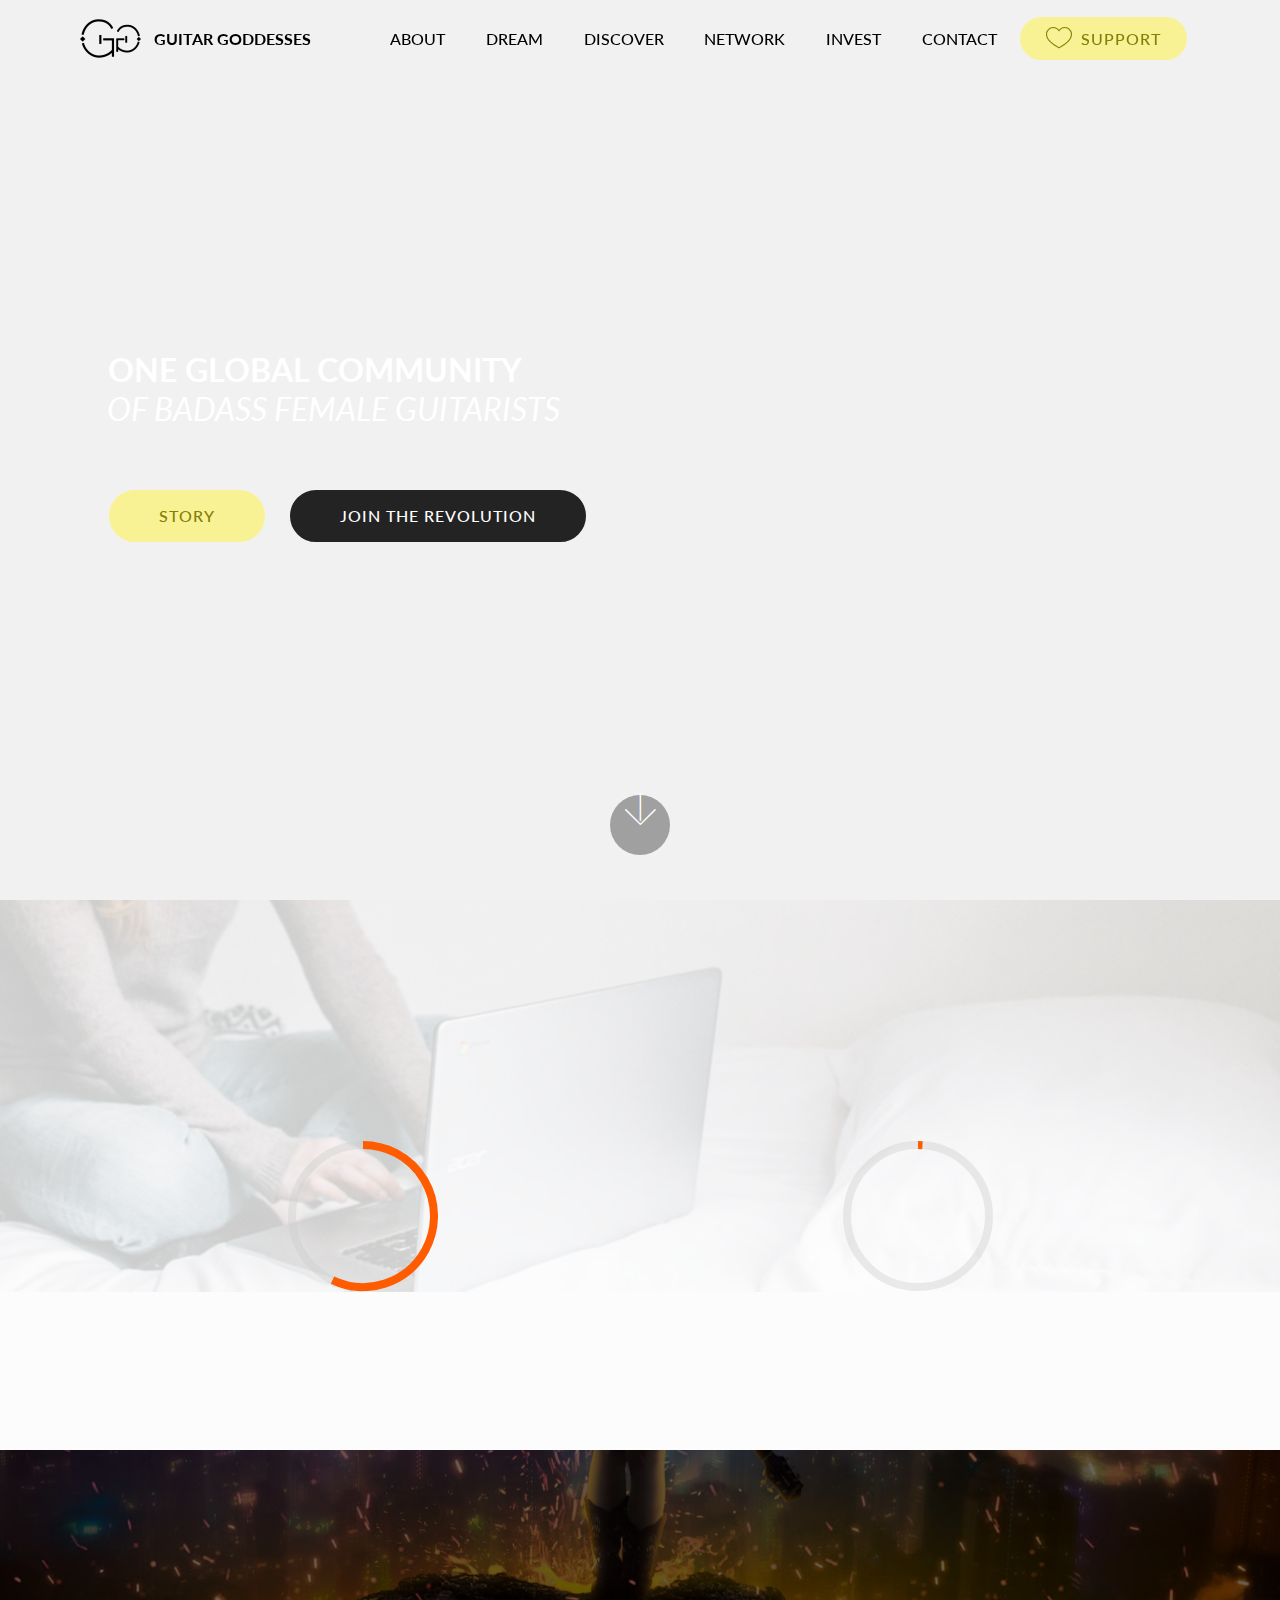
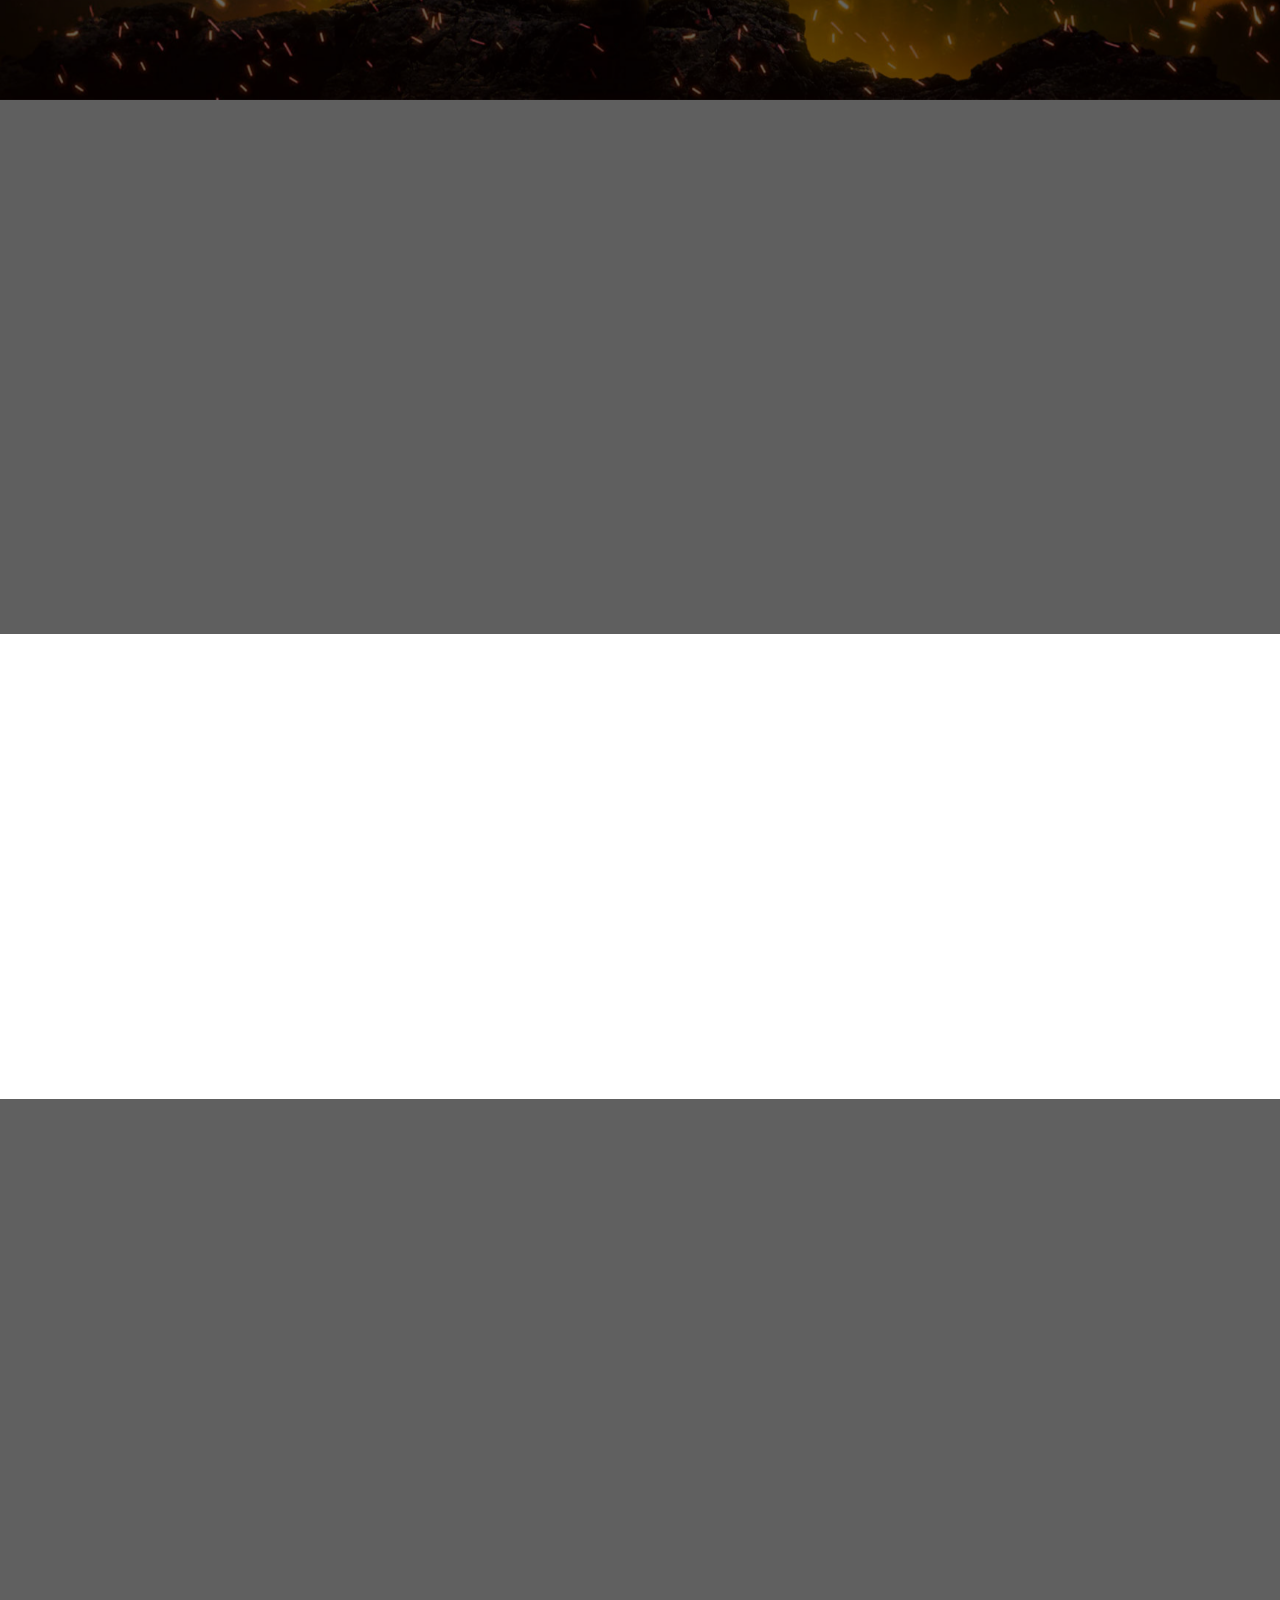
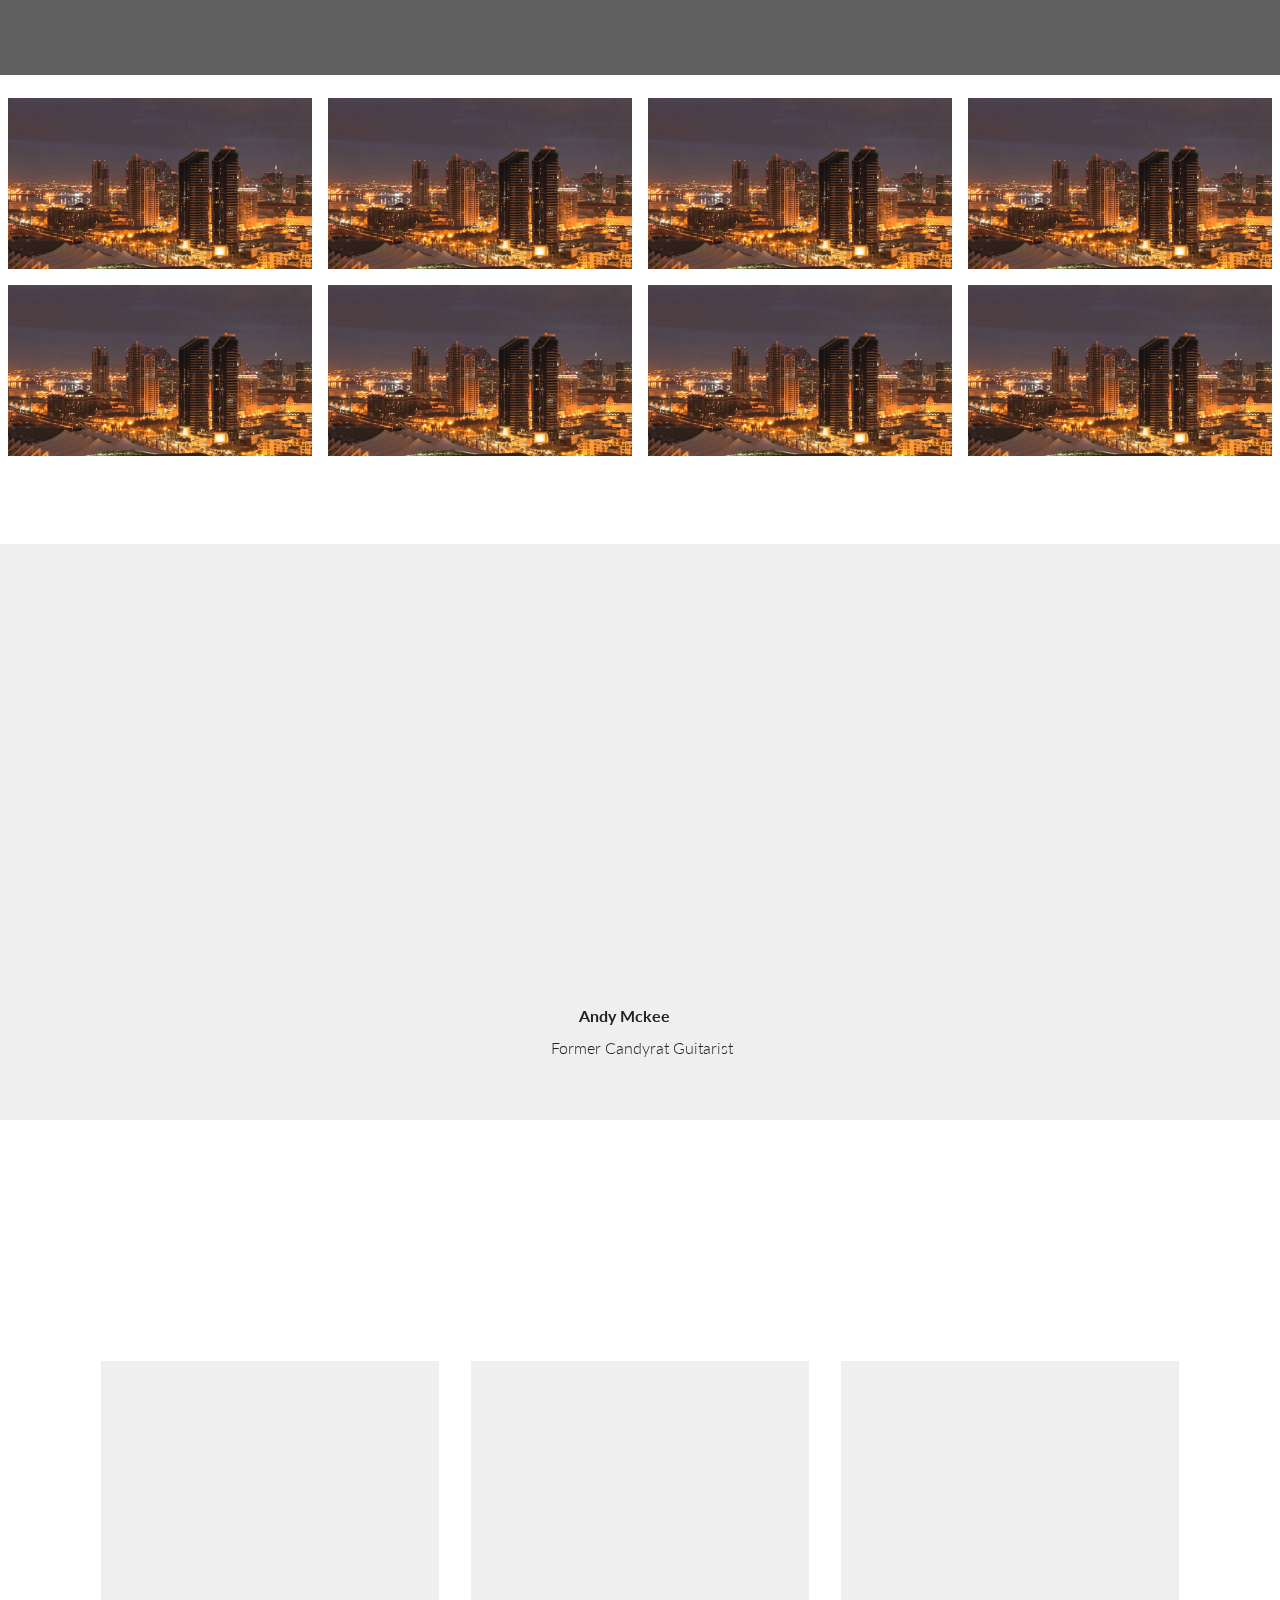
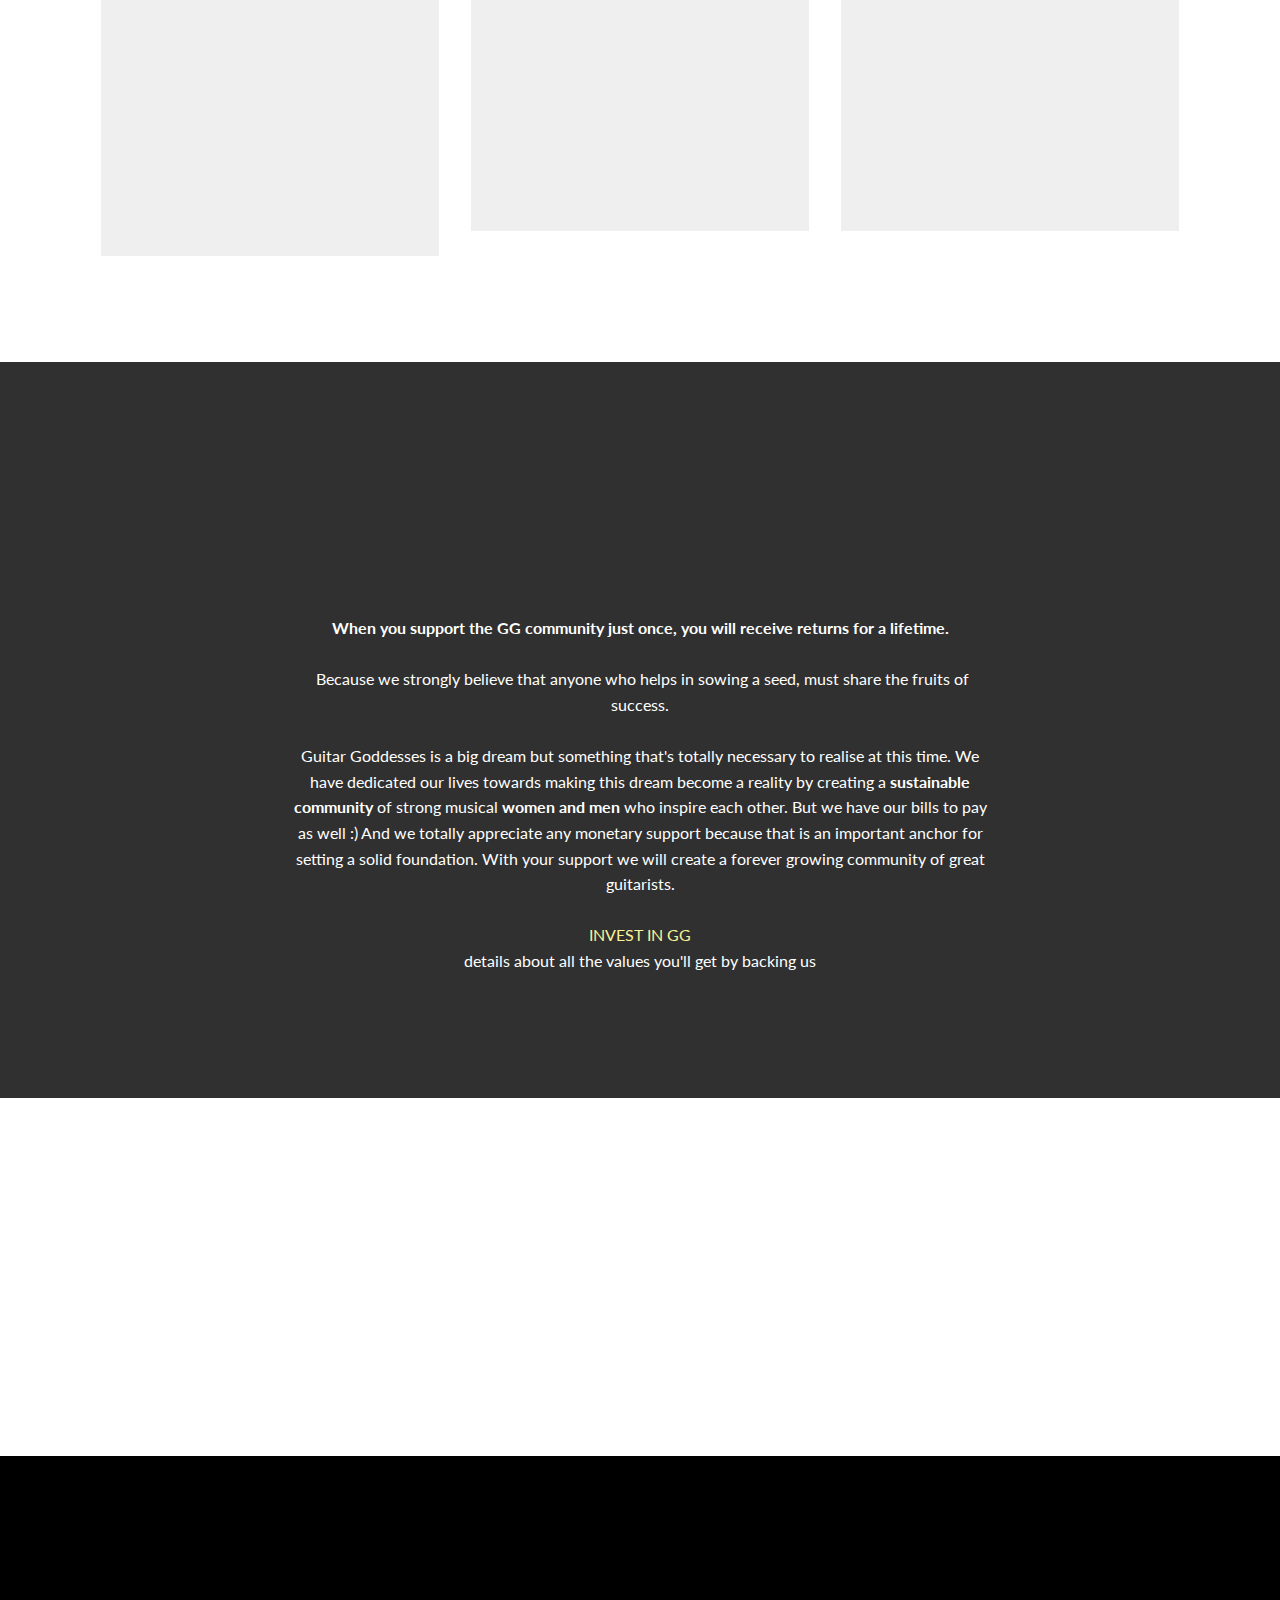
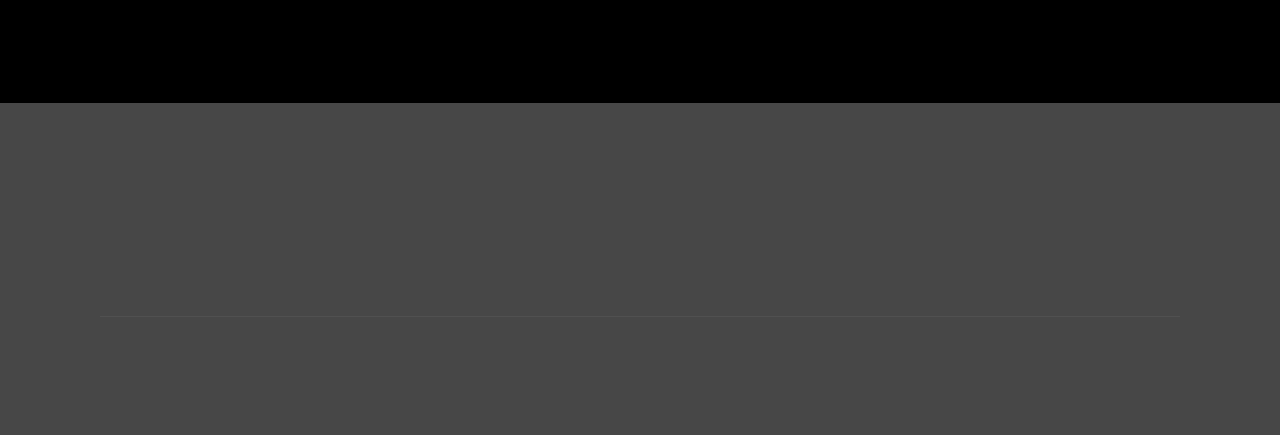
==== index.html @ 6c7b35c2 "create github pages" ====
<!DOCTYPE html>
<html >
<head>
  <!-- Site made with Mobirise Website Builder v4.7.2, https://mobirise.com -->
  <meta charset="UTF-8">
  <meta http-equiv="X-UA-Compatible" content="IE=edge">
  <meta name="generator" content="Mobirise v4.7.2, mobirise.com">
  <meta name="viewport" content="width=device-width, initial-scale=1, minimum-scale=1">
  <link rel="shortcut icon" href="assets/images/gglogo-square-122x122.png" type="image/x-icon">
  <meta name="description" content="One global community of badass female guitarists!">
  <title>Guitar Goddesses Community</title>
  <link rel="stylesheet" href="assets/web/assets/mobirise-icons/mobirise-icons.css">
  <link rel="stylesheet" href="assets/tether/tether.min.css">
  <link rel="stylesheet" href="assets/soundcloud-plugin/style.css">
  <link rel="stylesheet" href="assets/bootstrap/css/bootstrap.min.css">
  <link rel="stylesheet" href="assets/bootstrap/css/bootstrap-grid.min.css">
  <link rel="stylesheet" href="assets/bootstrap/css/bootstrap-reboot.min.css">
  <link rel="stylesheet" href="assets/gdpr-plugin/gdpr-styles.css">
  <link rel="stylesheet" href="assets/dropdown/css/style.css">
  <link rel="stylesheet" href="assets/animatecss/animate.min.css">
  <link rel="stylesheet" href="assets/as-pie-progress/css/progress.min.css">
  <link rel="stylesheet" href="assets/socicon/css/styles.css">
  <link rel="stylesheet" href="assets/theme/css/style.css">
  <link rel="stylesheet" href="assets/gallery/style.css">
  <link rel="stylesheet" href="assets/mobirise/css/mbr-additional.css" type="text/css">
  
  
  
</head>
<body>
  <section class="menu cid-qSBs4Kz80S" once="menu" id="menu2-38">

    

    <nav class="navbar navbar-expand beta-menu navbar-dropdown align-items-center navbar-fixed-top navbar-toggleable-sm bg-color transparent">
        <button class="navbar-toggler navbar-toggler-right" type="button" data-toggle="collapse" data-target="#navbarSupportedContent" aria-controls="navbarSupportedContent" aria-expanded="false" aria-label="Toggle navigation">
            <div class="hamburger">
                <span></span>
                <span></span>
                <span></span>
                <span></span>
            </div>
        </button>
        <div class="menu-logo">
            <div class="navbar-brand">
                <span class="navbar-logo">
                    <a href="index.html">
                        <img src="assets/images/gglogo-square-122x122.png" alt="Mobirise" title="" style="height: 3.8rem;">
                    </a>
                </span>
                <span class="navbar-caption-wrap"><a class="navbar-caption text-black display-4" href="index.html">
                        GUITAR GODDESSES</a></span>
            </div>
        </div>
        <div class="collapse navbar-collapse" id="navbarSupportedContent">
            <ul class="navbar-nav nav-dropdown" data-app-modern-menu="true"><li class="nav-item">
                    <a class="nav-link link text-black display-4" href="about.html">
                        ABOUT &nbsp; &nbsp;&nbsp;</a>
                </li><li class="nav-item"><a class="nav-link link text-black display-4" href="dream.html">
                        DREAM &nbsp; &nbsp;&nbsp;</a></li><li class="nav-item"><a class="nav-link link text-black display-4" href="discover.html">
                        DISCOVER &nbsp; &nbsp;&nbsp;</a></li><li class="nav-item"><a class="nav-link link text-black display-4" href="network.html">
                        NETWORK &nbsp; &nbsp;&nbsp;</a></li><li class="nav-item"><a class="nav-link link text-black display-4" href="invest.html">
                        INVEST &nbsp; &nbsp;&nbsp;</a></li>
                <li class="nav-item">
                    <a class="nav-link link text-black display-4" href="contact.html">
                        CONTACT</a>
                </li></ul>
            <div class="navbar-buttons mbr-section-btn"><a class="btn btn-sm btn-primary display-4" href="https://guitargoddesses.typeform.com/to/x1zfRj" target="_blank"><span class="mbri-hearth mbr-iconfont mbr-iconfont-btn"></span>SUPPORT</a></div>
        </div>
    </nav>
</section>

<section class="engine"><a href="https://mobirise.me/a">Mobirise alternative</a></section><section class="header9 cid-qRF84WkfQK mbr-fullscreen" data-bg-video="https://www.youtube.com/embed/BoIikyT2JJA?rel=0&amp;showinfo=0&amp;autoplay=1&amp;loop=0" id="header9-2">

    

    <div class="mbr-overlay" style="opacity: 0.2; background-color: rgb(255, 255, 255);">
    </div>

    <div class="container">
        <div class="media-container-column mbr-white col-md-8">
            <h1 class="mbr-section-title align-left mbr-bold pb-3 mbr-fonts-style display-1">&nbsp;ONE GLOBAL COMMUNITY<br><em><span style="font-weight: normal;">&nbsp;OF BADASS FEMALE GUITARISTS</span></em></h1>
            
            <p class="mbr-text align-left pb-3 mbr-fonts-style display-5"></p>
            <div class="mbr-section-btn align-left"><a class="btn btn-md btn-primary display-4" href="index.html#progress-bars3-i">STORY</a> <a class="btn btn-md btn-danger display-4" href="index.html#form3-1g">JOIN THE REVOLUTION</a></div>
        </div>
    </div>

    <div class="mbr-arrow hidden-sm-down" aria-hidden="true">
        <a href="#next">
            <i class="mbri-down mbr-iconfont"></i>
        </a>
    </div>
</section>

<section class="progress-bars3 cid-qRGNWtWKRE mbr-parallax-background" id="progress-bars3-i">
 
     

    <div class="mbr-overlay" style="opacity: 0.8; background-color: rgb(255, 255, 255);">
    </div>
    
    <div class="container">
        <h2 class="mbr-section-title pb-3 align-center mbr-fonts-style display-1">SEARCH FOR '<strong>BEST GUITARISTS</strong>' ON GOOGLE</h2>

        <h3 class="mbr-section-subtitle mbr-fonts-style display-2">and here is what you'll find:</h3>
    
        <div class="media-container-row pt-5 mt-2">
            <div class="card p-3 align-center">
                <div class="wrap">
                    <div class="pie_progress progress1" role="progressbar" data-goal="99">
                        <p class="pie_progress__number mbr-fonts-style display-5"></p>
                    </div>
                </div> 
                <div class="mbr-crt-title pt-3">
                    <h4 class="card-title py-2 mbr-fonts-style display-2"><strong>
                        Male Guitarists</strong><br></h4>
                </div>                 
            </div>

            <div class="card p-3 align-center">
                <div class="wrap">
                    <div class="pie_progress progress2" role="progressbar" data-goal="1">
                        <p class="pie_progress__number mbr-fonts-style display-5"></p>
                    </div>
                </div> 
                <div class="mbr-crt-title pt-3">
                    <h4 class="card-title py-2 mbr-fonts-style display-2"><strong>Taylor Swift</strong></h4>
                </div>                 
            </div>

            

            

            

            
        </div>
</div></section>

<section class="features12 cid-qRG8MVCAuy mbr-parallax-background" id="features12-d">
    
    

    <div class="mbr-overlay" style="opacity: 0.6; background-color: rgb(0, 0, 0);">
    </div>

    <div class="container">
        <h2 class="mbr-section-title pb-2 mbr-fonts-style display-1"><strong>NOT JUST THAT,</strong></h2>
        <h3 class="mbr-section-subtitle pb-3 mbr-fonts-style display-2">there are no women in any of the popular lists. <strong>NONE!</strong></h3>

        <div class="media-container-row pt-5">
            <div class="block-content align-right">
                <div class="card pl-3 pr-3 pb-5">
                    <div class="mbr-card-img-title">
                        
                        <div class="mbr-crt-title">
                            <h4 class="card-title py-2 mbr-crt-title mbr-fonts-style display-7"><strong>&nbsp;🚫 ROLLINGSTONE TOP 100 LIST</strong></h4>
                        </div>
                    </div>                

                    <div class="card-box">
                        <p class="mbr-text mbr-section-text mbr-fonts-style display-7">
                            First we tried scrolling through all 100 names, then we tried scrolling through all time best guitarists and then we kept scrolling till eternity but there were no women at all..&nbsp;</p>
                    </div>
                </div>

                <div class="card pl-3 pr-3 pb-5">
                    <div class="mbr-card-img-title">
                        
                        <div class="mbr-crt-title">
                            <h4 class="card-title py-2 mbr-crt-title mbr-fonts-style display-7"><strong>🚫 YOUTUBE</strong></h4>
                        </div>
                    </div>
                    <div class="card-box">
                        <p class="mbr-text mbr-section-text mbr-fonts-style display-7">
                            No women found when we searched top guitarists on youtube but if you skip to page 4873; you'll see some cleavage but not talent.</p>
                    </div>
                </div>
            </div>

            <div class="mbr-figure" style="width: 38%;">
                <img src="assets/images/transparent-355x355.png" alt="Mobirise" title="">
            </div>

            <div class="block-content align-left  ">
                <div class="card pl-3 pr-3 pb-5">
                    <div class="mbr-card-img-title">
                        
                        <div class="mbr-crt-title">
                            <h4 class="card-title py-2 mbr-crt-title mbr-fonts-style display-7"><strong>
                                🚫 GOOGLE</strong></h4>
                        </div>
                    </div>                

                    <div class="card-box">
                        <p class="mbr-text mbr-section-text mbr-fonts-style display-7">
                            Google wasn't that bad actually, after you scroll first 36 guitarists, you'll find "Taylor Swift"! We can't stop but laught here. Okay it's not funny - <strong>It's sad</strong>!<br><br></p>
                    </div>
                </div>

                <div class="card pl-3 pr-3 pb-5">
                    <div class="mbr-card-img-title">
                        
                        <div class="mbr-crt-title">
                            <h4 class="card-title py-2 mbr-crt-title mbr-fonts-style display-7"><strong>
                                🚫 OTHER PLACES</strong></h4>
                        </div>
                    </div>
                    <div class="card-box">
                        <p class="mbr-text mbr-section-text mbr-fonts-style display-7">
                            Even if there are a few rare places where they mention women somewhere in the corner, those women play maximum 3 chords.</p>
                    </div>
                </div>
            </div>
        </div>
    </div>
</section>

<section class="mbr-section content4 cid-qSG4vViScK" id="content4-3m">

    

    <div class="container">
        <div class="media-container-row">
            <div class="title col-12 col-md-8">
                <h2 class="align-center pb-3 mbr-fonts-style display-1">DON'T WORRY!<strong> WE'RE CHANGING THAT</strong></h2>
                <h3 class="mbr-section-subtitle align-center mbr-light mbr-fonts-style display-5"><em>No women in the top guitarists lists doesn't mean that there are no female guitarists, it only means that they are not discovered yet.</em><br><em><br></em> 
<div>
</div><div>We are curating a <strong>global community</strong> of <strong>female guitarists</strong> who are exceptionally talented <strong>and listeners</strong> who are hungry for good music. We're working at the grassroot level by making existing female guitarists <strong>be heard</strong>, motivating young girls to pick up the guitar and helping local female musicians <strong>get more concerts</strong>.</div><br><div><a href="about.html" class="text-info">more about us</a><em> &nbsp;• &nbsp;</em><a href="dream.html" class="text-info">our dream</a></div></h3>
                
            </div>
        </div>
    </div>
</section>

<section class="features13 cid-qRG4lFmiHf mbr-parallax-background" id="features13-7">

    

    <div class="mbr-overlay" style="opacity: 0.7; background-color: rgb(35, 35, 35);">
    </div>
    <div class="container">
        <h2 class="mbr-section-title pb-3 mbr-fonts-style display-1"><div><strong>WHAT WE AIM TO DO</strong></div></h2>

        <div class="media-container-row container">
            <div class="card col-12 col-md-6 p-5 m-3 align-center col-lg-4">
                <div class="card-img">
                    <img src="assets/images/inspire-3-1200x801.jpg" alt="Mobirise" title="">
                </div>
                <h4 class="card-title py-2 mbr-fonts-style display-5">
                    INSPIRE</h4>
                <p class="mbr-text mbr-fonts-style display-7">
                    By bringing together a community and mentorship of high quality female guitarists, we aspire to inspire more and more women to pick up guitars and not feel alone in this industry.</p>
            </div>
            <div class="card col-12 col-md-6 p-5 m-3 align-center col-lg-4">
                <div class="card-img">
                    <img src="assets/images/encourage-1-1200x801.jpg" alt="Mobirise" title="">
                </div>
                <h4 class="card-title py-2 mbr-fonts-style display-5">
                    ENCOURAGE</h4>
                <p class="mbr-text mbr-fonts-style display-7">
                    We will encourage existing women guitarists to switch from cover songs and start composing original music and guide original musicians to push their creative boundaries.</p>
            </div>
            <div class="card col-12 col-md-6 p-5 m-3 align-center col-lg-4">
                <div class="card-img">
                    <img src="assets/images/uplift-1200x801.jpg" alt="Mobirise" title="">
                </div>
                <h4 class="card-title py-2 mbr-fonts-style display-5">
                    UPLIFT</h4>
                <p class="mbr-text mbr-fonts-style display-7">
                    We will uplift the unrecognised female guitar players to open for popular bands in their cities and help hardworking and creative women to launch their music succesfully.</p>
            </div>    
        </div>
</div></section>

<section class="mbr-gallery mbr-slider-carousel cid-qSklxztVMR" id="gallery3-1q">

    

    <div>
        <div><!-- Filter --><!-- Gallery --><div class="mbr-gallery-row"><div class="mbr-gallery-layout-default"><div><div><div class="mbr-gallery-item mbr-gallery-item--p1 video-slide" data-video-url="https://www.youtube.com/watch?v=fwkKc6M60-0" data-tags="Awesome"><div href="#lb-gallery3-1q" data-slide-to="0" data-toggle="modal"><div></div><img alt="" src="assets/images/preview.jpg"><span class="icon-video"></span></div></div><div class="mbr-gallery-item mbr-gallery-item--p1 video-slide" data-video-url="https://www.youtube.com/watch?v=fwkKc6M60-0" data-tags="Awesome"><div href="#lb-gallery3-1q" data-slide-to="1" data-toggle="modal"><div></div><img alt="" src="assets/images/preview.jpg"><span class="icon-video"></span></div></div><div class="mbr-gallery-item mbr-gallery-item--p1 video-slide" data-video-url="https://www.youtube.com/watch?v=fwkKc6M60-0" data-tags="Awesome"><div href="#lb-gallery3-1q" data-slide-to="2" data-toggle="modal"><div></div><img alt="" src="assets/images/preview.jpg"><span class="icon-video"></span></div></div><div class="mbr-gallery-item mbr-gallery-item--p1 video-slide" data-video-url="https://www.youtube.com/watch?v=fwkKc6M60-0" data-tags="Awesome"><div href="#lb-gallery3-1q" data-slide-to="3" data-toggle="modal"><div></div><img alt="" src="assets/images/preview.jpg"><span class="icon-video"></span></div></div><div class="mbr-gallery-item mbr-gallery-item--p1 video-slide" data-video-url="https://www.youtube.com/watch?v=fwkKc6M60-0" data-tags="Awesome"><div href="#lb-gallery3-1q" data-slide-to="4" data-toggle="modal"><div></div><img alt="" src="assets/images/preview.jpg"><span class="icon-video"></span></div></div><div class="mbr-gallery-item mbr-gallery-item--p1 video-slide" data-video-url="https://www.youtube.com/watch?v=fwkKc6M60-0" data-tags="Awesome"><div href="#lb-gallery3-1q" data-slide-to="5" data-toggle="modal"><div></div><img alt="" src="assets/images/preview.jpg"><span class="icon-video"></span></div></div><div class="mbr-gallery-item mbr-gallery-item--p1 video-slide" data-video-url="https://www.youtube.com/watch?v=fwkKc6M60-0" data-tags="Awesome"><div href="#lb-gallery3-1q" data-slide-to="6" data-toggle="modal"><div></div><img alt="" src="assets/images/preview.jpg"><span class="icon-video"></span></div></div><div class="mbr-gallery-item mbr-gallery-item--p1 video-slide" data-video-url="https://www.youtube.com/watch?v=fwkKc6M60-0" data-tags="Awesome"><div href="#lb-gallery3-1q" data-slide-to="7" data-toggle="modal"><div></div><img alt="" src="assets/images/preview.jpg"><span class="icon-video"></span></div></div></div></div><div class="clearfix"></div></div></div><!-- Lightbox --><div data-app-prevent-settings="" class="mbr-slider modal fade carousel slide" tabindex="-1" data-keyboard="true" data-interval="false" id="lb-gallery3-1q"><div class="modal-dialog"><div class="modal-content"><div class="modal-body"><ol class="carousel-indicators"><li data-app-prevent-settings="" data-target="#lb-gallery3-1q" data-slide-to="0"></li><li data-app-prevent-settings="" data-target="#lb-gallery3-1q" data-slide-to="1"></li><li data-app-prevent-settings="" data-target="#lb-gallery3-1q" data-slide-to="2"></li><li data-app-prevent-settings="" data-target="#lb-gallery3-1q" data-slide-to="3"></li><li data-app-prevent-settings="" data-target="#lb-gallery3-1q" data-slide-to="4"></li><li data-app-prevent-settings="" data-target="#lb-gallery3-1q" data-slide-to="5"></li><li data-app-prevent-settings="" data-target="#lb-gallery3-1q" data-slide-to="6"></li><li data-app-prevent-settings="" data-target="#lb-gallery3-1q" class=" active" data-slide-to="7"></li></ol><div class="carousel-inner"><div class="carousel-item video-container"><img src="assets/images/gallery00.jpg" alt="" title=""></div><div class="carousel-item video-container"><img src="assets/images/gallery00.jpg" alt="" title=""></div><div class="carousel-item video-container"><img src="assets/images/gallery00.jpg" alt="" title=""></div><div class="carousel-item video-container"><img src="assets/images/gallery00.jpg" alt="" title=""></div><div class="carousel-item video-container"><img src="assets/images/gallery00.jpg" alt="" title=""></div><div class="carousel-item video-container"><img src="assets/images/gallery00.jpg" alt="" title=""></div><div class="carousel-item video-container"><img src="assets/images/gallery00.jpg" alt="" title=""></div><div class="carousel-item active video-container"><img src="assets/images/gallery00.jpg" alt="" title=""></div></div><a class="carousel-control carousel-control-prev" role="button" data-slide="prev" href="#lb-gallery3-1q"><span class="mbri-left mbr-iconfont" aria-hidden="true"></span><span class="sr-only">Previous</span></a><a class="carousel-control carousel-control-next" role="button" data-slide="next" href="#lb-gallery3-1q"><span class="mbri-right mbr-iconfont" aria-hidden="true"></span><span class="sr-only">Next</span></a><a class="close" href="#" role="button" data-dismiss="modal"><span class="sr-only">Close</span></a></div></div></div></div></div>
    </div>

</section>

<section class="mbr-section content8 cid-qSktpI9ZMK" id="content8-1t">

    

    <div class="container">
        <div class="media-container-row title">
            <div class="col-12 col-md-8">
                <div class="mbr-section-btn align-center"><a class="btn btn-black-outline display-4" href="discover.html" target="_blank">MORE VIDEOS</a></div>
            </div>
        </div>
    </div>
</section>

<section class="carousel slide testimonials-slider cid-qRGPcoBma7" id="testimonials-slider1-j">
    
    

    

    <div class="container text-center">
        <h2 class="pb-5 mbr-fonts-style display-1">WORDS FROM THE WISE</h2>

        <div class="carousel slide" data-ride="carousel" role="listbox">
            <div class="carousel-inner">
                
                
            <div class="carousel-item">
                    <div class="user col-md-8">
                        <div class="user_image">
                            <img src="assets/images/andymckee2-400x599.jpg" alt="" title="">
                        </div>
                        <div class="user_text pb-3">
                            <p class="mbr-fonts-style display-7">"I didn't realise that even names like Jennifer Batten don't exist in the top guitarist lists. Guitar Goddesses Community is doing something that should have been done years back."</p>
                        </div>
                        <div class="user_name mbr-bold pb-2 mbr-fonts-style display-7">
                            Andy Mckee <em>(US)</em></div>
                        <div class="user_desk mbr-light mbr-fonts-style display-7">&nbsp;Former Candyrat Guitarist</div>
                    </div>
                </div><div class="carousel-item">
                    <div class="user col-md-8">
                        <div class="user_image">
                            <img src="assets/images/jongomm-1-510x340.jpg" alt="" title="">
                        </div>
                        <div class="user_text pb-3">
                            <p class="mbr-fonts-style display-7">"Guitar became a man's world long ago. But we need to consciously make room for women in this world because without them, it becomes a parody. We can start by recognising the huge contribution made by guitarists up until now, and by giving every possible opportunity to new guitarists."</p>
                        </div>
                        <div class="user_name mbr-bold pb-2 mbr-fonts-style display-7">Jon Gomm <em>(UK)</em></div>
                        <div class="user_desk mbr-light mbr-fonts-style display-7">Virtuoso Guitarist • Singer Songwriter</div>
                    </div>
                </div><div class="carousel-item">
                    <div class="user col-md-8">
                        <div class="user_image">
                            <img src="assets/images/donross-600x600.jpg" alt="" title="">
                        </div>
                        <div class="user_text pb-3">
                            <p class="mbr-fonts-style display-7">"I am not inclined to give female musicians special points for being women. A great female musician is a great musician. Period.&nbsp;I think men are too often fooled by their eyes, and YouTube feeds that deception. I am always relieved when really great musicianship is displayed by a guitarist, male or female. I appreciate great music whether it is played by a woman or a man. I just want musicianship."</p>
                        </div>
                        <div class="user_name mbr-bold pb-2 mbr-fonts-style display-7">Don Ross <span style="font-weight: normal;"><em>(CA)</em></span></div>
                        <div class="user_desk mbr-light mbr-fonts-style display-7">&nbsp;First Candyrat Guitarist</div>
                    </div>
                </div><div class="carousel-item">
                    <div class="user col-md-8">
                        <div class="user_image">
                            <img src="assets/images/adam-rafferty-400x266.jpg" alt="" title="">
                        </div>
                        <div class="user_text pb-3">
                            <p class="mbr-fonts-style display-7">"When it comes to melody, flow, feel and good taste many of my favorite musicians are women without a doubt. I would encourage and support them until the end, with zero hidden agenda.  All races, religions, and especially genders are what makes life colorful - and everyone has the right and should have the ability to make music."</p>
                        </div>
                        <div class="user_name mbr-bold pb-2 mbr-fonts-style display-7">
                            Adam Rafferty <span style="font-weight: normal;"><em>(US)</em></span></div>
                        <div class="user_desk mbr-light mbr-fonts-style display-7">&nbsp;Guitarist • Composer</div>
                    </div>
                </div><div class="carousel-item">
                    <div class="user col-md-8">
                        <div class="user_image">
                            <img src="assets/images/john-knowles-400x225.jpg" alt="" title="">
                        </div>
                        <div class="user_text pb-3">
                            <p class="mbr-fonts-style display-7">"I am encouraged by seeing more women become substantial artists. I want to live in that world.<br>As a guy, I hope that more women succeed. It's a better world that way."</p>
                        </div>
                        <div class="user_name mbr-bold pb-2 mbr-fonts-style display-7">
                            John Knowles <span style="font-weight: normal;"><em>(US)</em></span></div>
                        <div class="user_desk mbr-light mbr-fonts-style display-7">&nbsp;C.G.P. (Certified Guitar Player)</div>
                    </div>
                </div></div>

            <div class="carousel-controls">
                <a class="carousel-control-prev" role="button" data-slide="prev">
                  <span aria-hidden="true" class="mbri-arrow-prev mbr-iconfont"></span>
                  <span class="sr-only">Previous</span>
                </a>
                
                <a class="carousel-control-next" role="button" data-slide="next">
                  <span aria-hidden="true" class="mbri-arrow-next mbr-iconfont"></span>
                  <span class="sr-only">Next</span>
                </a>
            </div>
        </div>
    </div>
</section>

<section class="testimonials1 cid-qRFZ5dl9O7" id="testimonials1-6">

    

    
    <div class="container">
        <div class="media-container-row">
            <div class="title col-12 align-center">
                <h2 class="pb-3 mbr-fonts-style display-1">
                    MEET THE FOUNDERS</h2>
                <h3 class="mbr-section-subtitle mbr-light pb-3 mbr-fonts-style display-2">We are musicians at heart, changemakers by choice and most importantly humans by nature!</h3>
            </div>
        </div>
    </div>

    <div class="container pt-3 mt-2">
        <div class="media-container-row">
            <div class="mbr-testimonial p-3 align-center col-12 col-md-6 col-lg-4">
                <div class="panel-item p-3">
                    <div class="card-block">
                        <div class="testimonial-photo">
                            <a href="about.html"><img src="assets/images/kl-profile2-240x240.jpg" alt="" title=""></a>
                        </div>
                        <p class="mbr-text mbr-fonts-style display-7">Karlijn's music is not just happy or sad - she composes all the intricate shades of emotions that people feel really intensly but cannot communicate in words.<br></p>
                    </div>
                    <div class="card-footer">
                        <div class="mbr-author-name mbr-bold mbr-fonts-style display-7">
                             Karlijn Langendijk <em>(NL)</em></div>
                        <small class="mbr-author-desc mbr-italic mbr-light mbr-fonts-style display-7">Guitarist • Composer • Filmmaker</small>
                    </div>
                </div>
            </div>

            <div class="mbr-testimonial p-3 align-center col-12 col-md-6 col-lg-4">
                <div class="panel-item p-3">
                    <div class="card-block">
                        <div class="testimonial-photo">
                            <img src="assets/images/vivek-advani-2-240x240.jpg" alt="" title="">
                        </div>
                        <p class="mbr-text mbr-fonts-style display-7">
                           This serial entrepreneur practices everything from music to dancing to design to filming to magic tricks - but he prefers to call himself just a storyteller!&nbsp;</p>
                    </div>
                    <div class="card-footer">
                        <div class="mbr-author-name mbr-bold mbr-fonts-style display-7">
                             Vivek Advani <em>(IN)</em></div>
                        <small class="mbr-author-desc mbr-italic mbr-light mbr-fonts-style display-7">Entrepreneur • Musician • Designer</small>
                    </div>
                </div>
            </div>

            <div class="mbr-testimonial p-3 align-center col-12 col-md-6 col-lg-4">
                <div class="panel-item p-3">
                    <div class="card-block">
                        <div class="testimonial-photo">
                            <img src="assets/images/judith-beckedorf-240x240.jpg" alt="" title="Judith Beckedorf">
                        </div>
                        <p class="mbr-text mbr-fonts-style display-7">
                           Judith is a multi-instrumentalist who plays the guitar, mandolin, banjo &amp; sings in various genres. She has toured in across Europe as well as the US.</p>
                    </div>
                    <div class="card-footer">
                        <div class="mbr-author-name mbr-bold mbr-fonts-style display-7">
                             Judith Beckedorf <em>(DE)</em></div>
                        <small class="mbr-author-desc mbr-italic mbr-light mbr-fonts-style display-7">Guitarist • Singer • Songwriter</small>
                    </div>
                </div>
            </div>

            

            

            
        </div>
    </div>   
</section>

<section class="tabs1 cid-qRFdcIPgH3 mbr-parallax-background" id="tabs1-4">

    

    <div class="mbr-overlay" style="opacity: 0.8; background-color: rgb(0, 0, 0);">
    </div>
    <div class="container">
        <h2 class="mbr-white align-center pb-5 mbr-fonts-style mbr-bold display-1">
            HOW YOU CAN SUPPORT OUR INITIATIVE</h2>
        <div class="media-container-row">
            <div class="col-12 col-md-8">
                <ul class="nav nav-tabs" role="tablist">
                    <li class="nav-item"><a class="nav-link mbr-fonts-style active show display-7" role="tab" data-toggle="tab" href="#tabs1-4_tab0" aria-selected="true">SPONSOR</a></li>
                    <li class="nav-item"><a class="nav-link mbr-fonts-style show active display-7" role="tab" data-toggle="tab" href="#tabs1-4_tab1" aria-selected="true">
                            COLLABORATE</a></li>
                    <li class="nav-item"><a class="nav-link mbr-fonts-style show active display-7" role="tab" data-toggle="tab" href="#tabs1-4_tab2" aria-selected="true">SUPPORT</a></li>
                    
                    
                    
                </ul>
                <div class="tab-content">
                    <div id="tab1" class="tab-pane in active" role="tabpanel">
                        <div class="row">
                            <div class="col-md-12">
                                <p class="mbr-text py-5 mbr-fonts-style display-7"><strong>When you support the GG community just once, you will receive returns for a lifetime.</strong><br><br>&nbsp;Because we strongly believe that anyone who helps in sowing a seed, must share the fruits of success.<strong><br></strong><br>Guitar Goddesses is a big dream but something that's totally necessary to realise at this time. We have dedicated our lives towards making this dream become a reality by creating a <strong>sustainable community</strong> of strong musical <strong>women and men</strong> who inspire each other. But we have our bills to pay as well :) And we totally appreciate any monetary support because that is an important anchor for setting a solid foundation. With your support we will create a forever growing community of great guitarists.<br><br><a href="roi.html#pricing-tables2-2d">INVEST IN GG</a><br><em><a href="roi.html" target="_blank" class="text-white">details about all the values you'll get by backing us</a></em></p>
                            </div>
                        </div>
                    </div>
                    <div id="tab2" class="tab-pane" role="tabpanel">
                        <div class="row">
                            <div class="col-md-12">
                                <p class="mbr-text py-5 mbr-fonts-style display-7"><strong>Have a brand that can benefit from the GG community? You're at the right place!</strong><br><br>We would love to collaborate with you on projects that can benefit your company as well as help Guitar Goddesses reach closer to our&nbsp;<a href="about.html#timeline1-t">dream</a>.&nbsp;</p>
                            </div>
                        </div>
                    </div>
                    <div id="tab3" class="tab-pane" role="tabpanel">
                        <div class="row">
                            <div class="col-md-12">
                                <p class="mbr-text py-5 mbr-fonts-style display-7">Support doesn't always mean a monetary support.<br><strong>You can get involved in multiple ways with Guitar Goddesses.<br></strong><br>You have some time? Help us spread the word <a href="index.html#social-buttons3-e">here</a>.
<br>You have money? Check out how you can support us <a href="roi.html">here</a>.
<br>You are an influencer? Please join our people's network <a href="people.html#form1-16">here</a>.
<br>You want to feel good? Help us reach our <a href="about.html#timeline1-t">dream </a>and be a part of a global level success.<br></p>
                            </div>
                        </div>
                    </div>
                    
                    
                    
                </div>
            </div>
        </div>
    </div>
</section>

<section class="mbr-section form3 cid-qSk8MqkAmU" id="form3-1g">

    

    

    <div class="container">
        <div class="row justify-content-center">
            <div class="title col-12 col-lg-8">
                <h2 class="align-center pb-2 mbr-fonts-style display-1"><strong>
                    JOIN THE REVOLUTION</strong></h2>
                <h3 class="mbr-section-subtitle align-center pb-5 mbr-light mbr-fonts-style display-2">
                    The biggest (and the easiest) support you can provide is to become a part of our community ♀♂</h3>
            </div>
        </div>

        <div class="row py-2 justify-content-center">
            <div class="col-12 col-lg-6  col-md-8 " data-form-type="formoid">
                <div data-form-alert="" hidden="">
                        Thanks for filling out the form!
                </div>
                <form class="mbr-form" action="https://mobirise.com/" method="post" data-form-title="Mobirise Form"><input type="hidden" name="email" data-form-email="true" value="ED/ZEoTzHdJm4pPqg4tx4fm7BQxZir/QprINkrmPqALjAtUdABNbJQD4my4oytbMbDYJzKHx1wgcrQv4Dp2vG+PRiSMacHj90+YPskdjIskHkiAMZ4nzd5yv2yj6l1SP" data-form-field="Email">
                    <div class="mbr-subscribe input-group">
                        <input class="form-control" type="email" name="email" placeholder="Email" data-form-field="Email" required="" id="email-form3-1g">
                        <span class="input-group-btn"><button href="" type="submit" class="btn btn-primary display-4">JOIN</button></span>
                    </div>
                <span class="gdpr-block "><label><input type="checkbox" name="gdpr" id="gdpr-form3-1g" required="">By continiung you agree to our <a href="terms.html">Terms of Service</a> and <a href="policy.html">Privacy Policy</a>.</label></span></form>
            </div>
        </div>
    </div>
</section>

<section class="cid-qRGbC3Q0La" id="social-buttons3-e">
    
    

    

    <div class="container">
        <div class="media-container-row">
            <div class="col-md-8 align-center">
                <h2 class="pb-3 mbr-section-title mbr-fonts-style display-1"><strong>THANK YOU FOR YOUR TIME</strong><br><strong>PLEASE SHARE THIS PAGE!
                </strong></h2>
                <div>
                    <div class="mbr-social-likes">
                        <span class="btn btn-social socicon-bg-facebook facebook mx-2" title="Share link on Facebook">
                            <i class="socicon socicon-facebook"></i>
                        </span>
                        <span class="btn btn-social twitter socicon-bg-twitter mx-2" title="Share link on Twitter">
                            <i class="socicon socicon-twitter"></i>
                        </span>
                        <span class="btn btn-social plusone socicon-bg-googleplus mx-2" title="Share link on Google+">
                            <i class="socicon socicon-googleplus"></i>
                        </span>
                        
                        
                        <span class="btn btn-social pinterest socicon-bg-pinterest mx-2" title="Share link on Pinterest">
                            <i class="socicon socicon-pinterest"></i>
                        </span>
                        
                    </div>
                </div>
            </div>
        </div>
    </div>
</section>

<section class="cid-qSlvrywq7b" id="footer1-1w">

    

    <div class="mbr-overlay" style="background-color: rgb(0, 0, 0); opacity: 0.7;"></div>

    <div class="container">
        <div class="media-container-row content text-white">
            <div class="col-12 col-md-3">
                <div class="media-wrap">
                    <a href="https://mobirise.com/">
                        <img src="assets/images/gglogo-yelloe-square-192x192.png" alt="Mobirise" title="">
                    </a>
                </div>
            </div>
            <div class="col-12 col-md-3 mbr-fonts-style display-7">
                <h5 class="pb-3">
                    Address
                </h5>
                <p class="mbr-text">
                    1234 Street Name
                    <br>City, AA 99999
                </p>
            </div>
            <div class="col-12 col-md-3 mbr-fonts-style display-7">
                <h5 class="pb-3">
                    Contacts
                </h5>
                <p class="mbr-text">
                    Email: support@mobirise.com
                    <br>Phone: +1 (0) 000 0000 001
                    <br>Fax: +1 (0) 000 0000 002
                </p>
            </div>
            <div class="col-12 col-md-3 mbr-fonts-style display-7">
                <h5 class="pb-3">
                    Links
                </h5>
                <p class="mbr-text">
                    <a class="text-primary" href="https://mobirise.com/">Website builder</a>
                    <br><a class="text-primary" href="https://mobirise.com/mobirise-free-win.zip">Download for Windows</a>
                    <br><a class="text-primary" href="https://mobirise.com/mobirise-free-mac.zip">Download for Mac</a>
                </p>
            </div>
        </div>
        <div class="footer-lower">
            <div class="media-container-row">
                <div class="col-sm-12">
                    <hr>
                </div>
            </div>
            <div class="media-container-row mbr-white">
                <div class="col-sm-6 copyright">
                    <p class="mbr-text mbr-fonts-style display-7">
                        © Copyright 2018 Guitar Goddesses - Website by Thoughtplate</p>
                </div>
                <div class="col-md-6">
                    <div class="social-list align-right">
                        <div class="soc-item">
                            <a href="https://twitter.com/mobirise" target="_blank">
                                <span class="socicon-twitter socicon mbr-iconfont mbr-iconfont-social"></span>
                            </a>
                        </div>
                        <div class="soc-item">
                            <a href="https://www.facebook.com/pages/Mobirise/1616226671953247" target="_blank">
                                <span class="socicon-facebook socicon mbr-iconfont mbr-iconfont-social"></span>
                            </a>
                        </div>
                        <div class="soc-item">
                            <a href="https://www.youtube.com/c/mobirise" target="_blank">
                                <span class="socicon-youtube socicon mbr-iconfont mbr-iconfont-social"></span>
                            </a>
                        </div>
                        <div class="soc-item">
                            <a href="https://instagram.com/mobirise" target="_blank">
                                <span class="socicon-instagram socicon mbr-iconfont mbr-iconfont-social"></span>
                            </a>
                        </div>
                        <div class="soc-item">
                            <a href="https://plus.google.com/u/0/+Mobirise" target="_blank">
                                <span class="socicon-googleplus socicon mbr-iconfont mbr-iconfont-social"></span>
                            </a>
                        </div>
                        <div class="soc-item">
                            <a href="https://www.behance.net/Mobirise" target="_blank">
                                <span class="socicon-behance socicon mbr-iconfont mbr-iconfont-social"></span>
                            </a>
                        </div>
                    </div>
                </div>
            </div>
        </div>
    </div>
</section>


  <script src="assets/web/assets/jquery/jquery.min.js"></script>
  <script src="assets/popper/popper.min.js"></script>
  <script src="assets/tether/tether.min.js"></script>
  <script src="assets/bootstrap/js/bootstrap.min.js"></script>
  <script src="assets/vimeoplayer/jquery.mb.vimeo_player.js"></script>
  <script src="assets/dropdown/js/script.min.js"></script>
  <script src="assets/touchswipe/jquery.touch-swipe.min.js"></script>
  <script src="assets/viewportchecker/jquery.viewportchecker.js"></script>
  <script src="assets/ytplayer/jquery.mb.ytplayer.min.js"></script>
  <script src="assets/smoothscroll/smooth-scroll.js"></script>
  <script src="assets/as-pie-progress/jquery-as-pie-progress.min.js"></script>
  <script src="assets/parallax/jarallax.min.js"></script>
  <script src="assets/masonry/masonry.pkgd.min.js"></script>
  <script src="assets/imagesloaded/imagesloaded.pkgd.min.js"></script>
  <script src="assets/bootstrapcarouselswipe/bootstrap-carousel-swipe.js"></script>
  <script src="assets/sociallikes/social-likes.js"></script>
  <script src="assets/mbr-testimonials-slider/mbr-testimonials-slider.js"></script>
  <script src="assets/mbr-tabs/mbr-tabs.js"></script>
  <script src="assets/theme/js/script.js"></script>
  <script src="assets/slidervideo/script.js"></script>
  <script src="assets/gallery/player.min.js"></script>
  <script src="assets/gallery/script.js"></script>
  <script src="assets/formoid/formoid.min.js"></script>
  
  
  <input name="animation" type="hidden">
  </body>
</html>
---- assets/web/assets/mobirise-icons/mobirise-icons.css ----
@font-face {
  font-family: 'MobiriseIcons';
  src:  url('mobirise-icons.eot?spat4u');
  src:  url('mobirise-icons.eot?spat4u#iefix') format('embedded-opentype'),
    url('mobirise-icons.ttf?spat4u') format('truetype'),
    url('mobirise-icons.woff?spat4u') format('woff'),
    url('mobirise-icons.svg?spat4u#MobiriseIcons') format('svg');
  font-weight: normal;
  font-style: normal;
}

[class^="mbri-"], [class*=" mbri-"] {
  /* use !important to prevent issues with browser extensions that change fonts */
  font-family: MobiriseIcons !important;
  speak: none;
  font-style: normal;
  font-weight: normal;
  font-variant: normal;
  text-transform: none;
  line-height: 1;

  /* Better Font Rendering =========== */
  -webkit-font-smoothing: antialiased;
  -moz-osx-font-smoothing: grayscale;
}

.mbri-add-submenu:before {
  content: "\e900";
}
.mbri-alert:before {
  content: "\e901";
}
.mbri-align-center:before {
  content: "\e902";
}
.mbri-align-justify:before {
  content: "\e903";
}
.mbri-align-left:before {
  content: "\e904";
}
.mbri-align-right:before {
  content: "\e905";
}
.mbri-android:before {
  content: "\e906";
}
.mbri-apple:before {
  content: "\e907";
}
.mbri-arrow-down:before {
  content: "\e908";
}
.mbri-arrow-next:before {
  content: "\e909";
}
.mbri-arrow-prev:before {
  content: "\e90a";
}
.mbri-arrow-up:before {
  content: "\e90b";
}
.mbri-bold:before {
  content: "\e90c";
}
.mbri-bookmark:before {
  content: "\e90d";
}
.mbri-bootstrap:before {
  content: "\e90e";
}
.mbri-briefcase:before {
  content: "\e90f";
}
.mbri-browse:before {
  content: "\e910";
}
.mbri-bulleted-list:before {
  content: "\e911";
}
.mbri-calendar:before {
  content: "\e912";
}
.mbri-camera:before {
  content: "\e913";
}
.mbri-cart-add:before {
  content: "\e914";
}
.mbri-cart-full:before {
  content: "\e915";
}
.mbri-cash:before {
  content: "\e916";
}
.mbri-change-style:before {
  content: "\e917";
}
.mbri-chat:before {
  content: "\e918";
}
.mbri-clock:before {
  content: "\e919";
}
.mbri-close:before {
  content: "\e91a";
}
.mbri-cloud:before {
  content: "\e91b";
}
.mbri-code:before {
  content: "\e91c";
}
.mbri-contact-form:before {
  content: "\e91d";
}
.mbri-credit-card:before {
  content: "\e91e";
}
.mbri-cursor-click:before {
  content: "\e91f";
}
.mbri-cust-feedback:before {
  content: "\e920";
}
.mbri-database:before {
  content: "\e921";
}
.mbri-delivery:before {
  content: "\e922";
}
.mbri-desktop:before {
  content: "\e923";
}
.mbri-devices:before {
  content: "\e924";
}
.mbri-down:before {
  content: "\e925";
}
.mbri-download:before {
  content: "\e989";
}
.mbri-drag-n-drop:before {
  content: "\e927";
}
.mbri-drag-n-drop2:before {
  content: "\e928";
}
.mbri-edit:before {
  content: "\e929";
}
.mbri-edit2:before {
  content: "\e92a";
}
.mbri-error:before {
  content: "\e92b";
}
.mbri-extension:before {
  content: "\e92c";
}
.mbri-features:before {
  content: "\e92d";
}
.mbri-file:before {
  content: "\e92e";
}
.mbri-flag:before {
  content: "\e92f";
}
.mbri-folder:before {
  content: "\e930";
}
.mbri-gift:before {
  content: "\e931";
}
.mbri-github:before {
  content: "\e932";
}
.mbri-globe:before {
  content: "\e933";
}
.mbri-globe-2:before {
  content: "\e934";
}
.mbri-growing-chart:before {
  content: "\e935";
}
.mbri-hearth:before {
  content: "\e936";
}
.mbri-help:before {
  content: "\e937";
}
.mbri-home:before {
  content: "\e938";
}
.mbri-hot-cup:before {
  content: "\e939";
}
.mbri-idea:before {
  content: "\e93a";
}
.mbri-image-gallery:before {
  content: "\e93b";
}
.mbri-image-slider:before {
  content: "\e93c";
}
.mbri-info:before {
  content: "\e93d";
}
.mbri-italic:before {
  content: "\e93e";
}
.mbri-key:before {
  content: "\e93f";
}
.mbri-laptop:before {
  content: "\e940";
}
.mbri-layers:before {
  content: "\e941";
}
.mbri-left-right:before {
  content: "\e942";
}
.mbri-left:before {
  content: "\e943";
}
.mbri-letter:before {
  content: "\e944";
}
.mbri-like:before {
  content: "\e945";
}
.mbri-link:before {
  content: "\e946";
}
.mbri-lock:before {
  content: "\e947";
}
.mbri-login:before {
  content: "\e948";
}
.mbri-logout:before {
  content: "\e949";
}
.mbri-magic-stick:before {
  content: "\e94a";
}
.mbri-map-pin:before {
  content: "\e94b";
}
.mbri-menu:before {
  content: "\e94c";
}
.mbri-mobile:before {
  content: "\e94d";
}
.mbri-mobile2:before {
  content: "\e94e";
}
.mbri-mobirise:before {
  content: "\e94f";
}
.mbri-more-horizontal:before {
  content: "\e950";
}
.mbri-more-vertical:before {
  content: "\e951";
}
.mbri-music:before {
  content: "\e952";
}
.mbri-new-file:before {
  content: "\e953";
}
.mbri-numbered-list:before {
  content: "\e954";
}
.mbri-opened-folder:before {
  content: "\e955";
}
.mbri-pages:before {
  content: "\e956";
}
.mbri-paper-plane:before {
  content: "\e957";
}
.mbri-paperclip:before {
  content: "\e958";
}
.mbri-photo:before {
  content: "\e959";
}
.mbri-photos:before {
  content: "\e95a";
}
.mbri-pin:before {
  content: "\e95b";
}
.mbri-play:before {
  content: "\e95c";
}
.mbri-plus:before {
  content: "\e95d";
}
.mbri-preview:before {
  content: "\e95e";
}
.mbri-print:before {
  content: "\e95f";
}
.mbri-protect:before {
  content: "\e960";
}
.mbri-question:before {
  content: "\e961";
}
.mbri-quote-left:before {
  content: "\e962";
}
.mbri-quote-right:before {
  content: "\e963";
}
.mbri-refresh:before {
  content: "\e964";
}
.mbri-responsive:before {
  content: "\e965";
}
.mbri-right:before {
  content: "\e966";
}
.mbri-rocket:before {
  content: "\e967";
}
.mbri-sad-face:before {
  content: "\e968";
}
.mbri-sale:before {
  content: "\e969";
}
.mbri-save:before {
  content: "\e96a";
}
.mbri-search:before {
  content: "\e96b";
}
.mbri-setting:before {
  content: "\e96c";
}
.mbri-setting2:before {
  content: "\e96d";
}
.mbri-setting3:before {
  content: "\e96e";
}
.mbri-share:before {
  content: "\e96f";
}
.mbri-shopping-bag:before {
  content: "\e970";
}
.mbri-shopping-basket:before {
  content: "\e971";
}
.mbri-shopping-cart:before {
  content: "\e972";
}
.mbri-sites:before {
  content: "\e973";
}
.mbri-smile-face:before {
  content: "\e974";
}
.mbri-speed:before {
  content: "\e975";
}
.mbri-star:before {
  content: "\e976";
}
.mbri-success:before {
  content: "\e977";
}
.mbri-sun:before {
  content: "\e978";
}
.mbri-sun2:before {
  content: "\e979";
}
.mbri-tablet:before {
  content: "\e97a";
}
.mbri-tablet-vertical:before {
  content: "\e97b";
}
.mbri-target:before {
  content: "\e97c";
}
.mbri-timer:before {
  content: "\e97d";
}
.mbri-to-ftp:before {
  content: "\e97e";
}
.mbri-to-local-drive:before {
  content: "\e97f";
}
.mbri-touch-swipe:before {
  content: "\e980";
}
.mbri-touch:before {
  content: "\e981";
}
.mbri-trash:before {
  content: "\e982";
}
.mbri-underline:before {
  content: "\e983";
}
.mbri-unlink:before {
  content: "\e984";
}
.mbri-unlock:before {
  content: "\e985";
}
.mbri-up-down:before {
  content: "\e986";
}
.mbri-up:before {
  content: "\e987";
}
.mbri-update:before {
  content: "\e988";
}
.mbri-upload:before {
 content: "\e926"; 
}
.mbri-user:before {
  content: "\e98a";
}
.mbri-user2:before {
  content: "\e98b";
}
.mbri-users:before {
  content: "\e98c";
}
.mbri-video:before {
  content: "\e98d";
}
.mbri-video-play:before {
  content: "\e98e";
}
.mbri-watch:before {
  content: "\e98f";
}
.mbri-website-theme:before {
  content: "\e990";
}
.mbri-wifi:before {
  content: "\e991";
}
.mbri-windows:before {
  content: "\e992";
}
.mbri-zoom-out:before {
  content: "\e993";
}
.mbri-redo:before {
  content: "\e994";
}
.mbri-undo:before {
  content: "\e995";
}
---- assets/soundcloud-plugin/style.css ----
.addons-container {
  position: relative;
  margin-left: auto;
  margin-right: auto;
  padding-right: 15px;
  padding-left: 15px; }
  @media (min-width: 576px) {
    .addons-container {
      padding-right: 15px;
      padding-left: 15px; } }
  @media (min-width: 768px) {
    .addons-container {
      padding-right: 15px;
      padding-left: 15px; } }
  @media (min-width: 992px) {
    .addons-container {
      padding-right: 15px;
      padding-left: 15px; } }
  @media (min-width: 1200px) {
    .addons-container {
      padding-right: 15px;
      padding-left: 15px; } }
  @media (min-width: 576px) {
    .addons-container {
      width: 540px;
      max-width: 100%; } }
  @media (min-width: 768px) {
    .addons-container {
      width: 720px;
      max-width: 100%; } }
  @media (min-width: 992px) {
    .addons-container {
      width: 960px;
      max-width: 100%; } }
  @media (min-width: 1200px) {
    .addons-container {
      width: 1140px;
      max-width: 100%; } }

.addons-container-inner{
    position: relative;
    width: 100%;
    min-height: 1px;
    padding-right: 15px;
    padding-left: 15px;
}
@media (min-width: 567px) {
    .addons-container-inner{
        -ms-flex: 0 0 66.666667%;
        flex: 0 0 66.666667%;
        max-width: 66.666667%;
    }
}
.addons-row{
    display: flex;
    justify-content:center;
}
---- assets/gdpr-plugin/gdpr-styles.css ----
.gdpr-block {
    padding: 10px 0;
    font-size: 14px;
    display: block;
    text-align: center;
}
.gdpr-block.covert {
	display: none;
}
.gdpr-block label input {
    width: 15px;
    margin-right: 10px;
    vertical-align: middle;
}
.gdpr-block label {
    color: #a7a7a7;
    vertical-align: middle;
    user-select: none;
    margin-bottom: 0;
    display: inline;
}
---- assets/dropdown/css/style.css ----
.navbar-dropdown {
  left: 0;
  padding: 0;
  position: absolute;
  right: 0;
  top: 0;
  transition: all 0.45s ease;
  z-index: 1030;
  background: #282828; }
  .navbar-dropdown .navbar-logo {
    margin-right: 0.8rem;
    transition: margin 0.3s ease-in-out;
    vertical-align: middle; }
    .navbar-dropdown .navbar-logo img {
      height: 3.125rem;
      transition: all 0.3s ease-in-out; }
    .navbar-dropdown .navbar-logo.mbr-iconfont {
      font-size: 3.125rem;
      line-height: 3.125rem; }
  .navbar-dropdown .navbar-caption {
    font-weight: 700;
    white-space: normal;
    vertical-align: -4px;
    line-height: 3.125rem !important; }
    .navbar-dropdown .navbar-caption, .navbar-dropdown .navbar-caption:hover {
      color: inherit;
      text-decoration: none; }
  .navbar-dropdown .mbr-iconfont + .navbar-caption {
    vertical-align: -1px; }
  .navbar-dropdown.navbar-fixed-top {
    position: fixed; }
  .navbar-dropdown .navbar-brand span {
    vertical-align: -4px; }
  .navbar-dropdown.bg-color.transparent {
    background: none; }
  .navbar-dropdown.navbar-short .navbar-brand {
    padding: 0.625rem 0; }
    .navbar-dropdown.navbar-short .navbar-brand span {
      vertical-align: -1px; }
  .navbar-dropdown.navbar-short .navbar-caption {
    line-height: 2.375rem !important;
    vertical-align: -2px; }
  .navbar-dropdown.navbar-short .navbar-logo {
    margin-right: 0.5rem; }
    .navbar-dropdown.navbar-short .navbar-logo img {
      height: 2.375rem; }
    .navbar-dropdown.navbar-short .navbar-logo.mbr-iconfont {
      font-size: 2.375rem;
      line-height: 2.375rem; }
  .navbar-dropdown.navbar-short .mbr-table-cell {
    height: 3.625rem; }
  .navbar-dropdown .navbar-close {
    left: 0.6875rem;
    position: fixed;
    top: 0.75rem;
    z-index: 1000; }
  .navbar-dropdown .hamburger-icon {
    content: "";
    display: inline-block;
    vertical-align: middle;
    width: 16px;
    -webkit-box-shadow: 0 -6px 0 1px #282828,0 0 0 1px #282828,0 6px 0 1px #282828;
    -moz-box-shadow: 0 -6px 0 1px #282828,0 0 0 1px #282828,0 6px 0 1px #282828;
    box-shadow: 0 -6px 0 1px #282828,0 0 0 1px #282828,0 6px 0 1px #282828; }

.dropdown-menu .dropdown-toggle[data-toggle="dropdown-submenu"]::after {
  border-bottom: 0.35em solid transparent;
  border-left: 0.35em solid;
  border-right: 0;
  border-top: 0.35em solid transparent;
  margin-left: 0.3rem; }

.dropdown-menu .dropdown-item:focus {
  outline: 0; }

.nav-dropdown {
  font-size: 0.75rem;
  font-weight: 500;
  height: auto !important; }
  .nav-dropdown .nav-btn {
    padding-left: 1rem; }
  .nav-dropdown .link {
    margin: .667em 1.667em;
    font-weight: 500;
    padding: 0;
    transition: color .2s ease-in-out; }
    .nav-dropdown .link.dropdown-toggle {
      margin-right: 2.583em; }
      .nav-dropdown .link.dropdown-toggle::after {
        margin-left: .25rem;
        border-top: 0.35em solid;
        border-right: 0.35em solid transparent;
        border-left: 0.35em solid transparent;
        border-bottom: 0; }
      .nav-dropdown .link.dropdown-toggle[aria-expanded="true"] {
        margin: 0;
        padding: 0.667em 3.263em  0.667em 1.667em; }
  .nav-dropdown .link::after,
  .nav-dropdown .dropdown-item::after {
    color: inherit; }
  .nav-dropdown .btn {
    font-size: 0.75rem;
    font-weight: 700;
    letter-spacing: 0;
    margin-bottom: 0;
    padding-left: 1.25rem;
    padding-right: 1.25rem; }
  .nav-dropdown .dropdown-menu {
    border-radius: 0;
    border: 0;
    left: 0;
    margin: 0;
    padding-bottom: 1.25rem;
    padding-top: 1.25rem;
    position: relative; }
  .nav-dropdown .dropdown-submenu {
    margin-left: 0.125rem;
    top: 0; }
  .nav-dropdown .dropdown-item {
    font-weight: 500;
    line-height: 2;
    padding: 0.3846em 4.615em 0.3846em 1.5385em;
    position: relative;
    transition: color .2s ease-in-out, background-color .2s ease-in-out; }
    .nav-dropdown .dropdown-item::after {
      margin-top: -0.3077em;
      position: absolute;
      right: 1.1538em;
      top: 50%; }
    .nav-dropdown .dropdown-item:focus, .nav-dropdown .dropdown-item:hover {
      background: none; }

@media (max-width: 767px) {
  .nav-dropdown.navbar-toggleable-sm {
    bottom: 0;
    display: none;
    left: 0;
    overflow-x: hidden;
    position: fixed;
    top: 0;
    transform: translateX(-100%);
    -ms-transform: translateX(-100%);
    -webkit-transform: translateX(-100%);
    width: 18.75rem;
    z-index: 999; } }
.nav-dropdown.navbar-toggleable-xl {
  bottom: 0;
  display: none;
  left: 0;
  overflow-x: hidden;
  position: fixed;
  top: 0;
  transform: translateX(-100%);
  -ms-transform: translateX(-100%);
  -webkit-transform: translateX(-100%);
  width: 18.75rem;
  z-index: 999; }

.nav-dropdown-sm {
  display: block !important;
  overflow-x: hidden;
  overflow: auto;
  padding-top: 3.875rem; }
  .nav-dropdown-sm::after {
    content: "";
    display: block;
    height: 3rem;
    width: 100%; }
  .nav-dropdown-sm.collapse.in ~ .navbar-close {
    display: block !important; }
  .nav-dropdown-sm.collapsing, .nav-dropdown-sm.collapse.in {
    transform: translateX(0);
    -ms-transform: translateX(0);
    -webkit-transform: translateX(0);
    transition: all 0.25s ease-out;
    -webkit-transition: all 0.25s ease-out;
    background: #282828; }
  .nav-dropdown-sm.collapsing[aria-expanded="false"] {
    transform: translateX(-100%);
    -ms-transform: translateX(-100%);
    -webkit-transform: translateX(-100%); }
  .nav-dropdown-sm .nav-item {
    display: block;
    margin-left: 0 !important;
    padding-left: 0; }
  .nav-dropdown-sm .link,
  .nav-dropdown-sm .dropdown-item {
    border-top: 1px dotted rgba(255, 255, 255, 0.1);
    font-size: 0.8125rem;
    line-height: 1.6;
    margin: 0 !important;
    padding: 0.875rem 2.4rem 0.875rem 1.5625rem !important;
    position: relative;
    white-space: normal; }
    .nav-dropdown-sm .link:focus, .nav-dropdown-sm .link:hover,
    .nav-dropdown-sm .dropdown-item:focus,
    .nav-dropdown-sm .dropdown-item:hover {
      background: rgba(0, 0, 0, 0.2) !important;
      color: #c0a375; }
  .nav-dropdown-sm .nav-btn {
    position: relative;
    padding: 1.5625rem 1.5625rem 0 1.5625rem; }
    .nav-dropdown-sm .nav-btn::before {
      border-top: 1px dotted rgba(255, 255, 255, 0.1);
      content: "";
      left: 0;
      position: absolute;
      top: 0;
      width: 100%; }
    .nav-dropdown-sm .nav-btn + .nav-btn {
      padding-top: 0.625rem; }
      .nav-dropdown-sm .nav-btn + .nav-btn::before {
        display: none; }
  .nav-dropdown-sm .btn {
    padding: 0.625rem 0; }
  .nav-dropdown-sm .dropdown-toggle[data-toggle="dropdown-submenu"]::after {
    margin-left: .25rem;
    border-top: 0.35em solid;
    border-right: 0.35em solid transparent;
    border-left: 0.35em solid transparent;
    border-bottom: 0; }
  .nav-dropdown-sm .dropdown-toggle[data-toggle="dropdown-submenu"][aria-expanded="true"]::after {
    border-top: 0;
    border-right: 0.35em solid transparent;
    border-left: 0.35em solid transparent;
    border-bottom: 0.35em solid; }
  .nav-dropdown-sm .dropdown-menu {
    margin: 0;
    padding: 0;
    position: relative;
    top: 0;
    left: 0;
    width: 100%;
    border: 0;
    float: none;
    border-radius: 0;
    background: none; }
  .nav-dropdown-sm .dropdown-submenu {
    left: 100%;
    margin-left: 0.125rem;
    margin-top: -1.25rem;
    top: 0; }

.navbar-toggleable-sm .nav-dropdown .dropdown-menu {
  position: absolute; }

.navbar-toggleable-sm .nav-dropdown .dropdown-submenu {
  left: 100%;
  margin-left: 0.125rem;
  margin-top: -1.25rem;
  top: 0; }

.navbar-toggleable-sm.opened .nav-dropdown .dropdown-menu {
  position: relative; }

.navbar-toggleable-sm.opened .nav-dropdown .dropdown-submenu {
  left: 0;
  margin-left: 00rem;
  margin-top: 0rem;
  top: 0; }

.is-builder .nav-dropdown.collapsing {
  transition: none !important; }

/*# sourceMappingURL=style.css.map */
---- assets/as-pie-progress/css/progress.min.css ----
/**
* jQuery asPieProgress
* A jQuery plugin that animate the progress bar
* Compiled: Fri Sep 02 2016 14:07:00 GMT+0800 (CST)
* @version v0.3.4
* @link https://github.com/amazingSurge/jquery-asPieProgress
* @copyright LGPL-3.0
*/
.pie_progress{position:relative;text-align:center;-webkit-transform-style:preserve-3d;transform-style:preserve-3d}.pie_progress svg{margin:0 auto}.pie_progress__content,.pie_progress__icon,.pie_progress__label,.pie_progress__number{position:absolute;top:50%;left:0;width:100%;-webkit-transform:translateY(-50%);-ms-transform:translateY(-50%);transform:translateY(-50%)}.pie_progress__number{font-size:42px}.pie_progress__label{margin-top:32px;font-size:12px}.pie_progress__svg{position:relative;display:inline-block;width:100%;padding-bottom:100%;overflow:hidden;vertical-align:middle}.pie_progress__svg svg{position:absolute;top:0;left:0;display:inline-block}
---- assets/socicon/css/styles.css ----
@charset "UTF-8";

@font-face {
  font-family: "socicon";
  src:url("../fonts/socicon.eot");
  src:url("../fonts/socicon.eot?#iefix") format("embedded-opentype"),
    url("../fonts/socicon.woff") format("woff"),
    url("../fonts/socicon.ttf") format("truetype"),
    url("../fonts/socicon.svg#socicon") format("svg");
  font-weight: normal;
  font-style: normal;

}

[data-icon]:before {
  font-family: "socicon" !important;
  content: attr(data-icon);
  font-style: normal !important;
  font-weight: normal !important;
  font-variant: normal !important;
  text-transform: none !important;
  speak: none;
  line-height: 1;
  -webkit-font-smoothing: antialiased;
  -moz-osx-font-smoothing: grayscale;
}

[class^="socicon-"]:before,
[class*=" socicon-"]:before {
  font-family: "socicon" !important;
  font-style: normal !important;
  font-weight: normal !important;
  font-variant: normal !important;
  text-transform: none !important;
  speak: none;
  line-height: 1;
  -webkit-font-smoothing: antialiased;
  -moz-osx-font-smoothing: grayscale;
}

.socicon-modelmayhem:before {
  content: "\e000";
}
.socicon-mixcloud:before {
  content: "\e001";
}
.socicon-drupal:before {
  content: "\e002";
}
.socicon-swarm:before {
  content: "\e003";
}
.socicon-istock:before {
  content: "\e004";
}
.socicon-yammer:before {
  content: "\e005";
}
.socicon-ello:before {
  content: "\e006";
}
.socicon-stackoverflow:before {
  content: "\e007";
}
.socicon-persona:before {
  content: "\e008";
}
.socicon-triplej:before {
  content: "\e009";
}
.socicon-houzz:before {
  content: "\e00a";
}
.socicon-rss:before {
  content: "\e00b";
}
.socicon-paypal:before {
  content: "\e00c";
}
.socicon-odnoklassniki:before {
  content: "\e00d";
}
.socicon-airbnb:before {
  content: "\e00e";
}
.socicon-periscope:before {
  content: "\e00f";
}
.socicon-outlook:before {
  content: "\e010";
}
.socicon-coderwall:before {
  content: "\e011";
}
.socicon-tripadvisor:before {
  content: "\e012";
}
.socicon-appnet:before {
  content: "\e013";
}
.socicon-goodreads:before {
  content: "\e014";
}
.socicon-tripit:before {
  content: "\e015";
}
.socicon-lanyrd:before {
  content: "\e016";
}
.socicon-slideshare:before {
  content: "\e017";
}
.socicon-buffer:before {
  content: "\e018";
}
.socicon-disqus:before {
  content: "\e019";
}
.socicon-vkontakte:before {
  content: "\e01a";
}
.socicon-whatsapp:before {
  content: "\e01b";
}
.socicon-patreon:before {
  content: "\e01c";
}
.socicon-storehouse:before {
  content: "\e01d";
}
.socicon-pocket:before {
  content: "\e01e";
}
.socicon-mail:before {
  content: "\e01f";
}
.socicon-blogger:before {
  content: "\e020";
}
.socicon-technorati:before {
  content: "\e021";
}
.socicon-reddit:before {
  content: "\e022";
}
.socicon-dribbble:before {
  content: "\e023";
}
.socicon-stumbleupon:before {
  content: "\e024";
}
.socicon-digg:before {
  content: "\e025";
}
.socicon-envato:before {
  content: "\e026";
}
.socicon-behance:before {
  content: "\e027";
}
.socicon-delicious:before {
  content: "\e028";
}
.socicon-deviantart:before {
  content: "\e029";
}
.socicon-forrst:before {
  content: "\e02a";
}
.socicon-play:before {
  content: "\e02b";
}
.socicon-zerply:before {
  content: "\e02c";
}
.socicon-wikipedia:before {
  content: "\e02d";
}
.socicon-apple:before {
  content: "\e02e";
}
.socicon-flattr:before {
  content: "\e02f";
}
.socicon-github:before {
  content: "\e030";
}
.socicon-renren:before {
  content: "\e031";
}
.socicon-friendfeed:before {
  content: "\e032";
}
.socicon-newsvine:before {
  content: "\e033";
}
.socicon-identica:before {
  content: "\e034";
}
.socicon-bebo:before {
  content: "\e035";
}
.socicon-zynga:before {
  content: "\e036";
}
.socicon-steam:before {
  content: "\e037";
}
.socicon-xbox:before {
  content: "\e038";
}
.socicon-windows:before {
  content: "\e039";
}
.socicon-qq:before {
  content: "\e03a";
}
.socicon-douban:before {
  content: "\e03b";
}
.socicon-meetup:before {
  content: "\e03c";
}
.socicon-playstation:before {
  content: "\e03d";
}
.socicon-android:before {
  content: "\e03e";
}
.socicon-snapchat:before {
  content: "\e03f";
}
.socicon-twitter:before {
  content: "\e040";
}
.socicon-facebook:before {
  content: "\e041";
}
.socicon-googleplus:before {
  content: "\e042";
}
.socicon-pinterest:before {
  content: "\e043";
}
.socicon-foursquare:before {
  content: "\e044";
}
.socicon-yahoo:before {
  content: "\e045";
}
.socicon-skype:before {
  content: "\e046";
}
.socicon-yelp:before {
  content: "\e047";
}
.socicon-feedburner:before {
  content: "\e048";
}
.socicon-linkedin:before {
  content: "\e049";
}
.socicon-viadeo:before {
  content: "\e04a";
}
.socicon-xing:before {
  content: "\e04b";
}
.socicon-myspace:before {
  content: "\e04c";
}
.socicon-soundcloud:before {
  content: "\e04d";
}
.socicon-spotify:before {
  content: "\e04e";
}
.socicon-grooveshark:before {
  content: "\e04f";
}
.socicon-lastfm:before {
  content: "\e050";
}
.socicon-youtube:before {
  content: "\e051";
}
.socicon-vimeo:before {
  content: "\e052";
}
.socicon-dailymotion:before {
  content: "\e053";
}
.socicon-vine:before {
  content: "\e054";
}
.socicon-flickr:before {
  content: "\e055";
}
.socicon-500px:before {
  content: "\e056";
}
.socicon-wordpress:before {
  content: "\e058";
}
.socicon-tumblr:before {
  content: "\e059";
}
.socicon-twitch:before {
  content: "\e05a";
}
.socicon-8tracks:before {
  content: "\e05b";
}
.socicon-amazon:before {
  content: "\e05c";
}
.socicon-icq:before {
  content: "\e05d";
}
.socicon-smugmug:before {
  content: "\e05e";
}
.socicon-ravelry:before {
  content: "\e05f";
}
.socicon-weibo:before {
  content: "\e060";
}
.socicon-baidu:before {
  content: "\e061";
}
.socicon-angellist:before {
  content: "\e062";
}
.socicon-ebay:before {
  content: "\e063";
}
.socicon-imdb:before {
  content: "\e064";
}
.socicon-stayfriends:before {
  content: "\e065";
}
.socicon-residentadvisor:before {
  content: "\e066";
}
.socicon-google:before {
  content: "\e067";
}
.socicon-yandex:before {
  content: "\e068";
}
.socicon-sharethis:before {
  content: "\e069";
}
.socicon-bandcamp:before {
  content: "\e06a";
}
.socicon-itunes:before {
  content: "\e06b";
}
.socicon-deezer:before {
  content: "\e06c";
}
.socicon-telegram:before {
  content: "\e06e";
}
.socicon-openid:before {
  content: "\e06f";
}
.socicon-amplement:before {
  content: "\e070";
}
.socicon-viber:before {
  content: "\e071";
}
.socicon-zomato:before {
  content: "\e072";
}
.socicon-draugiem:before {
  content: "\e074";
}
.socicon-endomodo:before {
  content: "\e075";
}
.socicon-filmweb:before {
  content: "\e076";
}
.socicon-stackexchange:before {
  content: "\e077";
}
.socicon-wykop:before {
  content: "\e078";
}
.socicon-teamspeak:before {
  content: "\e079";
}
.socicon-teamviewer:before {
  content: "\e07a";
}
.socicon-ventrilo:before {
  content: "\e07b";
}
.socicon-younow:before {
  content: "\e07c";
}
.socicon-raidcall:before {
  content: "\e07d";
}
.socicon-mumble:before {
  content: "\e07e";
}
.socicon-medium:before {
  content: "\e06d";
}
.socicon-bebee:before {
  content: "\e07f";
}
.socicon-hitbox:before {
  content: "\e080";
}
.socicon-reverbnation:before {
  content: "\e081";
}
.socicon-formulr:before {
  content: "\e082";
}
.socicon-instagram:before {
  content: "\e057";
}
.socicon-battlenet:before {
  content: "\e083";
}
.socicon-chrome:before {
  content: "\e084";
}
.socicon-discord:before {
  content: "\e086";
}
.socicon-issuu:before {
  content: "\e087";
}
.socicon-macos:before {
  content: "\e088";
}
.socicon-firefox:before {
  content: "\e089";
}
.socicon-opera:before {
  content: "\e08d";
}
.socicon-keybase:before {
  content: "\e090";
}
.socicon-alliance:before {
  content: "\e091";
}
.socicon-livejournal:before {
  content: "\e092";
}
.socicon-googlephotos:before {
  content: "\e093";
}
.socicon-horde:before {
  content: "\e094";
}
.socicon-etsy:before {
  content: "\e095";
}
.socicon-zapier:before {
  content: "\e096";
}
.socicon-google-scholar:before {
  content: "\e097";
}
.socicon-researchgate:before {
  content: "\e098";
}
.socicon-wechat:before {
  content: "\e099";
}
.socicon-strava:before {
  content: "\e09a";
}
.socicon-line:before {
  content: "\e09b";
}
.socicon-lyft:before {
  content: "\e09c";
}
.socicon-uber:before {
  content: "\e09d";
}
.socicon-songkick:before {
  content: "\e09e";
}
.socicon-viewbug:before {
  content: "\e09f";
}
.socicon-googlegroups:before {
  content: "\e0a0";
}
.socicon-quora:before {
  content: "\e073";
}
.socicon-diablo:before {
  content: "\e085";
}
.socicon-blizzard:before {
  content: "\e0a1";
}
.socicon-hearthstone:before {
  content: "\e08b";
}
.socicon-heroes:before {
  content: "\e08a";
}
.socicon-overwatch:before {
  content: "\e08c";
}
.socicon-warcraft:before {
  content: "\e08e";
}
.socicon-starcraft:before {
  content: "\e08f";
}
.socicon-beam:before {
  content: "\e0a2";
}
.socicon-curse:before {
  content: "\e0a3";
}
.socicon-player:before {
  content: "\e0a4";
}
.socicon-streamjar:before {
  content: "\e0a5";
}
.socicon-nintendo:before {
  content: "\e0a6";
}
.socicon-hellocoton:before {
  content: "\e0a7";
}
---- assets/theme/css/style.css ----
/*!
 * Mobirise v4 theme (https://mobirise.com/)
 * Copyright 2017 Mobirise
 */
section {
  background-color: #eeeeee; }

section,
.container,
.container-fluid {
  position: relative;
  word-wrap: break-word; }

a.mbr-iconfont:hover {
  text-decoration: none; }

.article .lead p, .article .lead ul, .article .lead ol, .article .lead pre, .article .lead blockquote {
  margin-bottom: 0; }

a {
  font-style: normal;
  font-weight: 400;
  cursor: pointer; }
  a, a:hover {
    text-decoration: none; }

figure {
  margin-bottom: 0; }

body {
  color: #232323; }

h1, h2, h3, h4, h5, h6,
.h1, .h2, .h3, .h4, .h5, .h6,
.display-1, .display-2, .display-3, .display-4 {
  line-height: 1;
  word-break: break-word;
  word-wrap: break-word; }

b, strong {
  font-weight: bold; }

blockquote {
  padding: 10px 0 10px 20px;
  position: relative;
  border-left: 2px solid;
  border-color: #ff3366; }

input:-webkit-autofill, input:-webkit-autofill:hover, input:-webkit-autofill:focus, input:-webkit-autofill:active {
  transition-delay: 9999s;
  transition-property: background-color, color; }

textarea[type="hidden"] {
  display: none; }

body {
  position: relative; }

section {
  background-position: 50% 50%;
  background-repeat: no-repeat;
  background-size: cover; }
  section .mbr-background-video,
  section .mbr-background-video-preview {
    position: absolute;
    bottom: 0;
    left: 0;
    right: 0;
    top: 0; }

.hidden {
  visibility: hidden; }

.mbr-z-index20 {
  z-index: 20; }

/*! Base colors */
.mbr-white {
  color: #ffffff; }

.mbr-black {
  color: #000000; }

.mbr-bg-white {
  background-color: #ffffff; }

.mbr-bg-black {
  background-color: #000000; }

/*! Text-aligns */
.align-left {
  text-align: left; }

.align-center {
  text-align: center; }

.align-right {
  text-align: right; }

@media (max-width: 767px) {
  .align-left, .align-center, .align-right, .mbr-section-btn, .mbr-section-title {
    text-align: center; } }
/*! Font-weight  */
.mbr-light {
  font-weight: 300; }

.mbr-regular {
  font-weight: 400; }

.mbr-semibold {
  font-weight: 500; }

.mbr-bold {
  font-weight: 700; }

/*! Media  */
.media-size-item {
  -webkit-flex: 1 1 auto;
  -moz-flex: 1 1 auto;
  -ms-flex: 1 1 auto;
  -o-flex: 1 1 auto;
  flex: 1 1 auto; }

.media-content {
  -webkit-flex-basis: 100%;
  flex-basis: 100%; }

.media-container-row {
  display: -ms-flexbox;
  display: -webkit-flex;
  display: flex;
  -webkit-flex-direction: row;
  -ms-flex-direction: row;
  flex-direction: row;
  -webkit-flex-wrap: wrap;
  -ms-flex-wrap: wrap;
  flex-wrap: wrap;
  -webkit-justify-content: center;
  -ms-flex-pack: center;
  justify-content: center;
  -webkit-align-content: center;
  -ms-flex-line-pack: center;
  align-content: center;
  -webkit-align-items: start;
  -ms-flex-align: start;
  align-items: start; }
  .media-container-row .media-size-item {
    width: 400px; }

.media-container-column {
  display: -ms-flexbox;
  display: -webkit-flex;
  display: flex;
  -webkit-flex-direction: column;
  -ms-flex-direction: column;
  flex-direction: column;
  -webkit-flex-wrap: wrap;
  -ms-flex-wrap: wrap;
  flex-wrap: wrap;
  -webkit-justify-content: center;
  -ms-flex-pack: center;
  justify-content: center;
  -webkit-align-content: center;
  -ms-flex-line-pack: center;
  align-content: center;
  -webkit-align-items: stretch;
  -ms-flex-align: stretch;
  align-items: stretch; }
  .media-container-column > * {
    width: 100%; }

@media (min-width: 992px) {
  .media-container-row {
    -webkit-flex-wrap: nowrap;
    -ms-flex-wrap: nowrap;
    flex-wrap: nowrap; } }
figure {
  overflow: hidden; }

figure[mbr-media-size] {
  transition: width 0.1s; }

.mbr-figure img, .mbr-figure iframe {
  display: block;
  width: 100%; }

.card {
  background-color: transparent;
  border: none; }

.card-img {
  text-align: center;
  flex-shrink: 0; }

.media {
  max-width: 100%;
  margin: 0 auto; }

.mbr-figure {
  -ms-flex-item-align: center;
  -ms-grid-row-align: center;
  -webkit-align-self: center;
  align-self: center; }

.media-container > div {
  max-width: 100%; }

.mbr-figure img, .card-img img {
  width: 100%; }

@media (max-width: 991px) {
  .media-size-item {
    width: auto !important; }

  .media {
    width: auto; }

  .mbr-figure {
    width: 100% !important; } }
/*! Buttons */
.mbr-section-btn {
  margin-left: -.25rem;
  margin-right: -.25rem;
  font-size: 0; }

nav .mbr-section-btn {
  margin-left: 0rem;
  margin-right: 0rem; }

/*! Btn icon margin */
.btn .mbr-iconfont, .btn.btn-sm .mbr-iconfont {
  cursor: pointer;
  margin-right: 0.5rem; }

.btn.btn-md .mbr-iconfont, .btn.btn-md .mbr-iconfont {
  margin-right: 0.8rem; }

.mbr-regular {
  font-weight: 400; }

.mbr-semibold {
  font-weight: 500; }

.mbr-bold {
  font-weight: 700; }

[type="submit"] {
  -webkit-appearance: none; }

/*! Full-screen */
.mbr-fullscreen .mbr-overlay {
  min-height: 100vh; }

.mbr-fullscreen {
  display: flex;
  display: -webkit-flex;
  display: -moz-flex;
  display: -ms-flex;
  display: -o-flex;
  align-items: center;
  -webkit-align-items: center;
  min-height: 100vh;
  padding-top: 3rem;
  padding-bottom: 3rem; }

/*! Map */
.map {
  height: 25rem;
  position: relative; }
  .map iframe {
    width: 100%;
    height: 100%; }

/* Form */
.form-asterisk {
  font-family: initial;
  position: absolute;
  top: -2px;
  font-weight: normal; }

/*! Scroll to top arrow */
.mbr-arrow-up {
  bottom: 25px;
  right: 90px;
  position: fixed;
  text-align: right;
  z-index: 5000;
  color: #ffffff;
  font-size: 32px;
  transform: rotate(180deg);
  -webkit-transform: rotate(180deg); }

.mbr-arrow-up a {
  background: rgba(0, 0, 0, 0.2);
  border-radius: 3px;
  color: #fff;
  display: inline-block;
  height: 60px;
  width: 60px;
  outline-style: none !important;
  position: relative;
  text-decoration: none;
  transition: all .3s ease-in-out;
  cursor: pointer;
  text-align: center; }
  .mbr-arrow-up a:hover {
    background-color: rgba(0, 0, 0, 0.4); }
  .mbr-arrow-up a i {
    line-height: 60px; }

.mbr-arrow-up-icon {
  display: block;
  color: #fff; }

.mbr-arrow-up-icon::before {
  content: "\203a";
  display: inline-block;
  font-family: serif;
  font-size: 32px;
  line-height: 1;
  font-style: normal;
  position: relative;
  top: 6px;
  left: -4px;
  -webkit-transform: rotate(-90deg);
  transform: rotate(-90deg); }

/*! Arrow Down */
.mbr-arrow {
  position: absolute;
  bottom: 45px;
  left: 50%;
  width: 60px;
  height: 60px;
  cursor: pointer;
  background-color: rgba(80, 80, 80, 0.5);
  border-radius: 50%;
  -webkit-transform: translateX(-50%);
  transform: translateX(-50%); }
  .mbr-arrow > a {
    display: inline-block;
    text-decoration: none;
    outline-style: none;
    -webkit-animation: arrowdown 1.7s ease-in-out infinite;
    animation: arrowdown 1.7s ease-in-out infinite; }
    .mbr-arrow > a > i {
      position: absolute;
      top: -2px;
      left: 15px;
      font-size: 2rem; }

@keyframes arrowdown {
  0% {
    transform: translateY(0px);
    -webkit-transform: translateY(0px); }
  50% {
    transform: translateY(-5px);
    -webkit-transform: translateY(-5px); }
  100% {
    transform: translateY(0px);
    -webkit-transform: translateY(0px); } }
@-webkit-keyframes arrowdown {
  0% {
    transform: translateY(0px);
    -webkit-transform: translateY(0px); }
  50% {
    transform: translateY(-5px);
    -webkit-transform: translateY(-5px); }
  100% {
    transform: translateY(0px);
    -webkit-transform: translateY(0px); } }
@media (max-width: 500px) {
  .mbr-arrow-up {
    left: 50%;
    right: auto;
    transform: translateX(-50%) rotate(180deg);
    -webkit-transform: translateX(-50%) rotate(180deg); } }
/*Gradients animation*/
@keyframes gradient-animation {
  from {
    background-position: 0% 100%;
    animation-timing-function: ease-in-out; }
  to {
    background-position: 100% 0%;
    animation-timing-function: ease-in-out; } }
@-webkit-keyframes gradient-animation {
  from {
    background-position: 0% 100%;
    animation-timing-function: ease-in-out; }
  to {
    background-position: 100% 0%;
    animation-timing-function: ease-in-out; } }
.bg-gradient {
  background-size: 200% 200%;
  animation: gradient-animation 5s infinite alternate;
  -webkit-animation: gradient-animation 5s infinite alternate; }

.menu .navbar-brand {
  display: -webkit-flex; }
  .menu .navbar-brand span {
    display: flex;
    display: -webkit-flex; }
  .menu .navbar-brand .navbar-caption-wrap {
    display: -webkit-flex; }
  .menu .navbar-brand .navbar-logo img {
    display: -webkit-flex; }
@media (min-width: 768px) and (max-width: 991px) {
  .menu .navbar-toggleable-sm .navbar-nav {
    display: -webkit-box;
    display: -webkit-flex;
    display: -ms-flexbox; } }
@media (min-width: 992px) {
  .menu .navbar-nav.nav-dropdown {
    display: -webkit-flex; }
  .menu .navbar-toggleable-sm .navbar-collapse {
    display: -webkit-flex !important; } }

/*# sourceMappingURL=style.css.map */
.engine {
	position: absolute;
	text-indent: -2400px;
	text-align: center;
	padding: 0;
	top: 0;
	left: -2400px;
}
---- assets/gallery/style.css ----
/*-------

   Gallery

-------*/
.mbr-gallery .mbr-gallery-item {
  position: relative;
  display: inline-block;
  width: 25%;
  cursor: pointer; }

@media (max-width: 768px) {
  .mbr-gallery .mbr-gallery-item {
    width: 50%; } }
@media (max-width: 400px) {
  .mbr-gallery .mbr-gallery-item {
    width: 100%; } }
.mbr-gallery .icon-focus,
.mbr-gallery .icon-video {
  position: absolute;
  top: calc(50% - 32px);
  left: calc(50% - 24px);
  font-family: 'MobiriseIcons' !important;
  font-size: 3rem !important;
  color: #fff;
  opacity: 0;
  transition: .2s opacity ease-in-out;
  z-index: 5; }

.mbr-gallery .icon-focus::before {
  content: '\e96b'; }

.mbr-gallery .icon-video::before {
  content: '\e95c'; }

.mbr-gallery .mbr-gallery-item > div:hover .icon-focus,
.mbr-gallery .mbr-gallery-item > div:hover .icon-video {
  opacity: 1; }

.mbr-gallery .mbr-gallery-item img {
  width: 100%;
  opacity: 1;
  -webkit-transition: .2s opacity ease-in-out;
  transition: .2s opacity ease-in-out; }

.mbr-gallery .mbr-gallery-item > div:hover img {
  opacity: 1; }

.mbr-gallery .mbr-gallery-item > div {
  background: #fff;
  display: block;
  outline: none;
  position: relative; }

.mbr-gallery .mbr-gallery-item .icon {
  -webkit-transform: translateX(-50%) translateY(-50%);
  -webkit-transition: .2s opacity ease-in-out;
  color: #000;
  font-size: 30px;
  height: 69px;
  left: 50%;
  opacity: 0;
  position: absolute;
  top: 50%;
  transform: translateX(-50%) translateY(-50%);
  transition: .2s opacity ease-in-out;
  width: 69px; }

.mbr-gallery .mbr-gallery-item .icon::after,
.mbr-gallery .mbr-gallery-item .icon::before {
  content: '';
  display: block;
  position: absolute;
  height: 69px;
  width: 1px;
  margin-left: 34.5px;
  background-color: #fff; }

.mbr-gallery .mbr-gallery-item .icon::after {
  width: 69px;
  height: 1px;
  margin-left: 0;
  margin-top: 34.5px; }

.mbr-gallery .mbr-gallery-item > div:hover .icon {
  opacity: 1; }

.mbr-gallery .mbr-gallery-item > div:hover::before {
  opacity: .9; }

.mbr-gallery .mbr-gallery-item > div:hover .mbr-gallery-title {
  background: transparent !important; }

/* remove spacing */
.mbr-gallery .mbr-gallery-row.no-gutter {
  margin: 0; }

.mbr-gallery .mbr-gallery-row.no-gutter .mbr-gallery-item {
  padding: 0; }

/* container */
.mbr-gallery .container.mbr-gallery-layout-default {
  padding: 93px 0; }

/* fix horizontal scrollbar */
.mbr-gallery .mbr-gallery-layout-article,
.mbr-gallery .mbr-gallery-layout-default {
  overflow: hidden; }

/* lightbox */
.mbr-gallery .modal {
  position: fixed;
  overflow: hidden;
  padding-right: 0 !important; }

.mbr-gallery .modal-content {
  border-radius: 0;
  border: none;
  background: transparent; }

.mbr-gallery .modal-body {
  padding: 0; }

.mbr-gallery .modal-body img {
  width: 100%; }

.mbr-gallery .modal .close {
  position: fixed;
  background: #1b1b1b;
  opacity: .5;
  font-size: 35px;
  font-weight: 300;
  width: 70px;
  height: 70px;
  border-radius: 50%;
  color: #fff;
  top: 2.5rem;
  right: 2.5rem;
  line-height: 70px;
  border: none;
  text-align: center;
  text-shadow: none;
  z-index: 5;
  -webkit-transition: opacity .3s ease;
  -moz-transition: opacity .3s ease;
  -o-transition: opacity .3s ease;
  transition: opacity .3s ease;
  font-family: 'MobiriseIcons'; }
  .mbr-gallery .modal .close::before {
    content: '\e91a'; }

.mbr-gallery .modal .close:hover {
  opacity: 1;
  background: #000;
  color: #fff; }

.mbr-gallery .modal-dialog {
  max-width: 100% !important; }

.mbr-gallery .modal.in .modal-dialog {
  margin: 0 auto; }

/* modal back color opacity */
.modal-backdrop.in {
  opacity: .8;
  filter: alpha(opacity=80); }

@media (max-width: 768px) {
  .mbr-gallery .carousel-control,
  .mbr-gallery .carousel-indicators,
  .mbr-gallery .modal .close {
    position: fixed; } }
/* fix fade in effect */
.mbr-gallery .modal.fade .modal-dialog {
  -webkit-transition: margin-top .3s ease-out;
  -moz-transition: margin-top .3s ease-out;
  -o-transition: margin-top .3s ease-out;
  transition: margin-top .3s ease-out; }

.mbr-gallery .modal.fade .modal-dialog,
.mbr-gallery .modal.in .modal-dialog {
  -webkit-transform: none;
  -ms-transform: none;
  -o-transform: none;
  transform: none; }

/*-------

   Slider

-------*/
.mbr-slider .carousel-inner > .active,
.mbr-slider .carousel-inner > .next,
.mbr-slider .carousel-inner > .prev {
  display: table; }

.mbr-slider .carousel-control {
  position: absolute;
  width: 70px;
  height: 70px;
  top: 50%;
  margin-top: -35px;
  line-height: 70px;
  border-radius: 50%;
  font-size: 35px;
  border: 0;
  opacity: .5;
  text-shadow: none;
  z-index: 5;
  color: #fff;
  -webkit-transition: all .2s ease-in-out 0s;
  -o-transition: all .2s ease-in-out 0s;
  transition: all .2s ease-in-out 0s; }

.mbr-gallery .mbr-slider .carousel-control {
  position: fixed; }

@media (max-width: 991px) {
  .mbr-gallery .mbr-slider .carousel-control {
    bottom: 2.5rem;
    margin-top: 0;
    top: auto;
    z-index: 17; } }
.mbr-gallery .mbr-slider .carousel-inner > .active {
  display: block; }

.mbr-slider .carousel-control.left {
  left: 0;
  margin-left: 2.5rem; }

.mbr-slider .carousel-control.right {
  right: 0;
  margin-right: 2.5rem; }

.mbr-slider .carousel-control .icon-next,
.mbr-slider .carousel-control .icon-prev {
  margin-top: -18px;
  font-size: 40px;
  line-height: 27px; }

.mbr-slider .carousel-control:hover {
  background: #1b1b1b;
  color: #fff;
  opacity: 1; }

.mbr-slider .carousel-indicators {
  position: absolute;
  bottom: 0;
  margin-bottom: 1.5rem !important; }

@media (max-width: 543px) {
  .mbr-slider .carousel-indicators {
    display: none; } }
.carousel-indicators .active,
.carousel-indicators li {
  width: 15px;
  height: 15px;
  margin: 3px;
  background: #1b1b1b;
  border: 0;
  opacity: .5; }

.carousel-indicators .active {
  border: 4px solid #1b1b1b;
  background: #fff; }

.carousel-indicators li {
  max-width: 15px;
  max-height: 15px;
  margin: 3px;
  background: #1b1b1b;
  border: 0;
  border-radius: 50%;
  opacity: .5; }

.carousel-indicators li.active {
  border: 4px solid #1b1b1b;
  background: #fff; }

.container .carousel-indicators {
  margin-bottom: 3px; }

.mbr-gallery .mbr-slider .carousel-indicators {
  position: fixed;
  margin-bottom: 2.5rem !important; }

@media (max-width: 991px) {
  .mbr-gallery .mbr-slider .carousel-indicators {
    margin-bottom: 3.625rem !important;
    padding-left: 2.5rem;
    padding-right: 2.5rem; } }
.mbr-slider .carousel-indicators .active,
.mbr-slider .carousel-indicators li {
  width: 20px;
  height: 20px;
  margin: 3px;
  background: #1b1b1b;
  border: 0;
  opacity: .5; }

.mbr-slider .carousel-indicators .active {
  border: 4px solid #1b1b1b;
  background: #fff; }

@media (max-width: 767px) {
  .mbr-slider .carousel-control {
    top: auto;
    bottom: 20px; }

  .mbr-slider > .container .carousel-control {
    margin-bottom: 0; } }
/* boxed slider */
.mbr-slider > .boxed-slider {
  position: relative;
  padding: 93px 0; }

.mbr-slider > .boxed-slider > div {
  position: relative; }

.mbr-slider > .container img {
  width: 100%; }

.mbr-slider > .container img + .row {
  position: absolute;
  top: 50%;
  left: 0;
  right: 0;
  -webkit-transform: translateY(-50%);
  -moz-transform: translateY(-50%);
  transform: translateY(-50%);
  z-index: 2; }

.mbr-slider .mbr-section {
  padding: 0;
  background-attachment: scroll; }

.mbr-slider .mbr-table-cell {
  padding: 0; }

.mbr-slider > .container .carousel-indicators {
  margin-bottom: 3px; }

/* article slider */
.mbr-slider > .article-slider .mbr-section,
.mbr-slider > .article-slider .mbr-section .mbr-table-cell {
  padding-top: 0;
  padding-bottom: 0; }

.modal-backdrop.show {
  opacity: .7; }

.video-container .mbr-background-video iframe {
  width: 100%;
  height: 100%; }

.mbr-gallery-item__hided {
  position: absolute !important;
  left: 0 !important;
  width: 0 !important;
  height: 0;
  padding: 0 !important; }

.mbr-gallery-item__hided img {
  display: none !important; }

.mbr-gallery-item__hided span {
  display: none !important; }

.mbr-gallery-filter {
  padding-top: 30px;
  padding-bottom: 30px;
  text-align: center; }
  .mbr-gallery-filter li {
    display: inline-block;
    padding: 5px 0;
    transition: all .3s ease-out; }
    .mbr-gallery-filter li .btn {
      cursor: pointer; }
  .mbr-gallery-filter.gallery-filter__bg li {
    color: #fff; }
  .mbr-gallery-filter.gallery-filter__bg .active {
    color: #000;
    background-color: #fff; }
  .mbr-gallery-filter ul {
    display: inline-block;
    width: 100%;
    padding-left: 0;
    margin-bottom: 0;
    list-style: none; }

.mbr-gallery-item > div {
  position: relative; }

.mbr-gallery-item--p1 {
  padding: 0.5rem; }

.mbr-gallery-item--p2 {
  padding: 1rem; }

.mbr-gallery-item--p3 {
  padding: 1.5rem; }

.mbr-gallery-item--p4 {
  padding: 2rem; }

.mbr-gallery-item--p5 {
  padding: 2.5rem; }

.mbr-gallery-item--p6 {
  padding: 3rem; }

.mbr-gallery .mbr-gallery-item--p4 {
  width: 33.333%; }

.mbr-gallery .mbr-gallery-item--p6, .mbr-gallery .mbr-gallery-item--p5 {
  width: 50%; }

@media (max-width: 992px) {
  .mbr-gallery-item--p1 {
    padding: 0.5rem; }

  .mbr-gallery-item--p2 {
    padding: 0.8rem; }

  .mbr-gallery-item--p3 {
    padding: 1rem; }

  .mbr-gallery-item--p4 {
    padding: 1.5rem; }

  .mbr-gallery-item--p5 {
    padding: 1.8rem; }

  .mbr-gallery-item--p6 {
    padding: 2rem; }

  .mbr-gallery .mbr-gallery-item--p2,
  .mbr-gallery .mbr-gallery-item--p3 {
    width: 50%; }

  .mbr-gallery .mbr-gallery-item--p6,
  .mbr-gallery .mbr-gallery-item--p5,
  .mbr-gallery .mbr-gallery-item--p4 {
    width: 100%; } }
@media (max-width: 400px) {
  .mbr-gallery .mbr-gallery-item--p3,
  .mbr-gallery .mbr-gallery-item--p2,
  .mbr-gallery .mbr-gallery-item--p1 {
    width: 100%; } }

/*# sourceMappingURL=style.css.map */
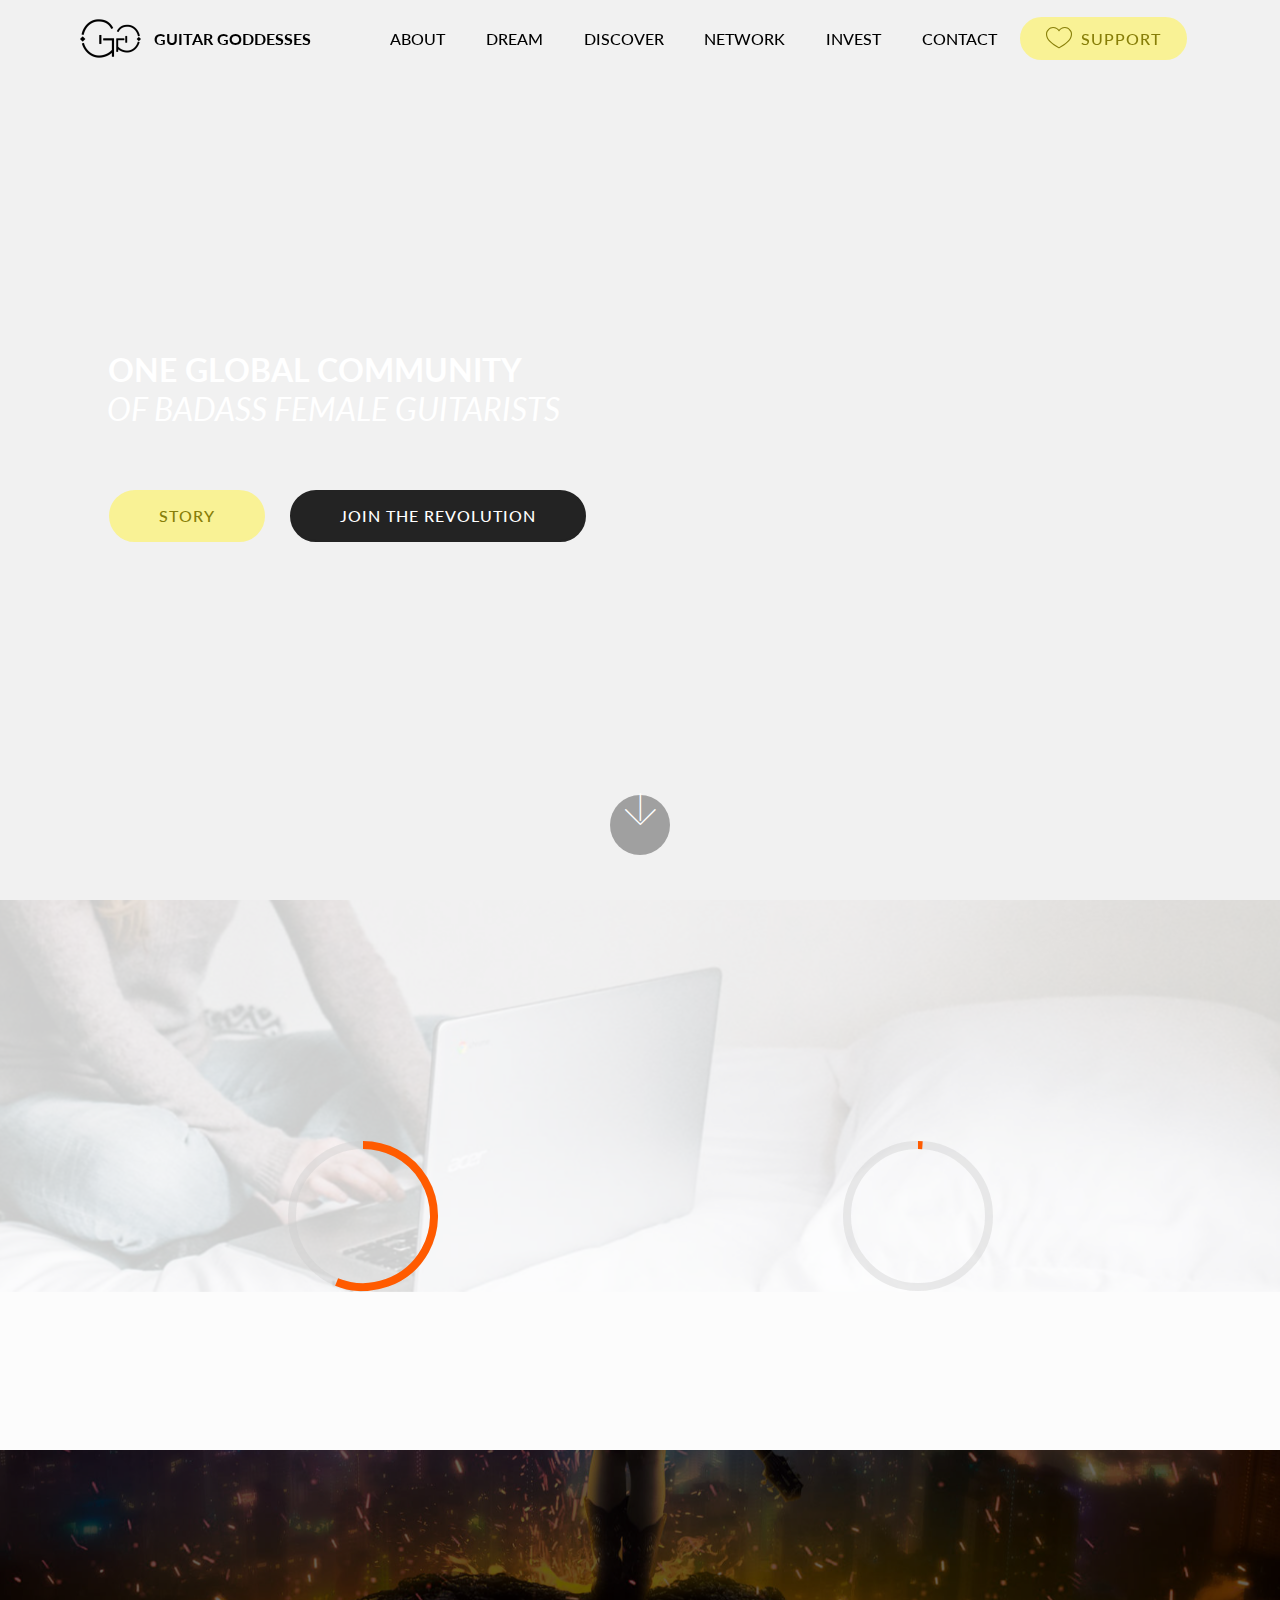
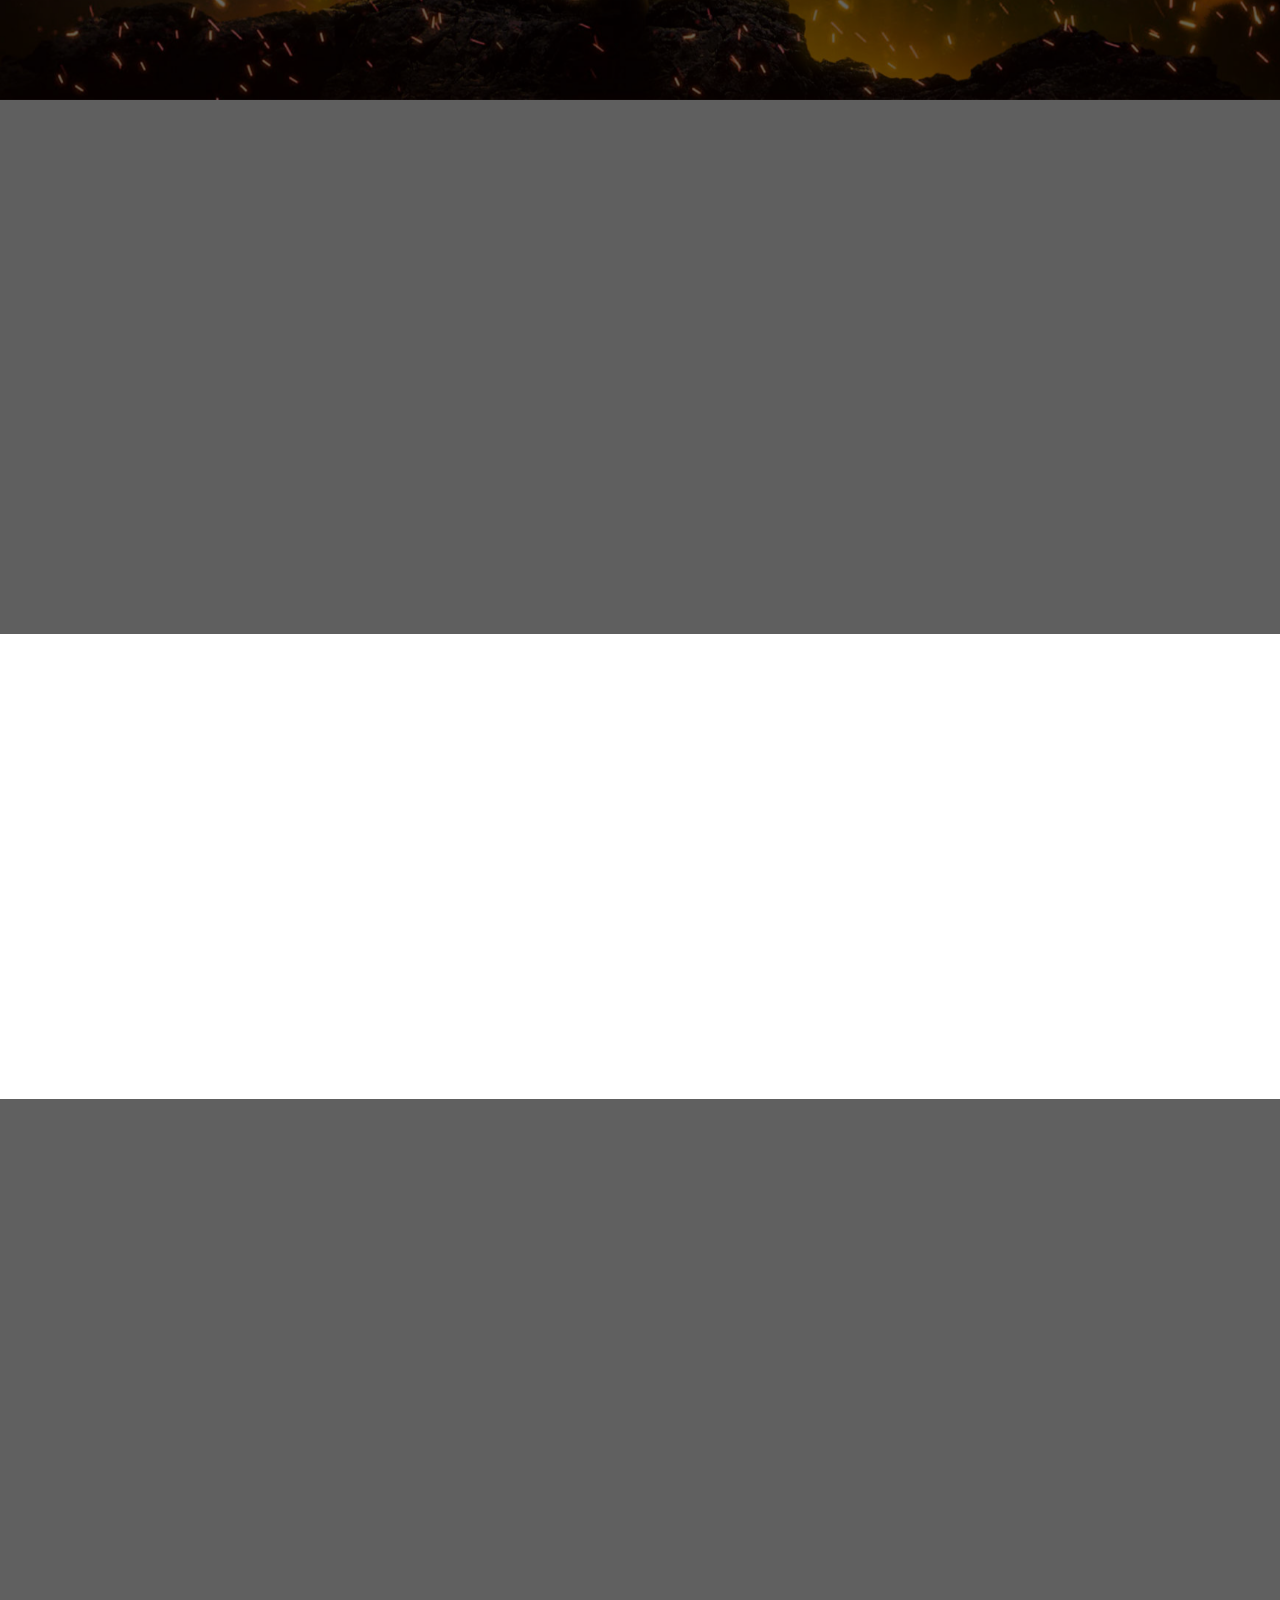
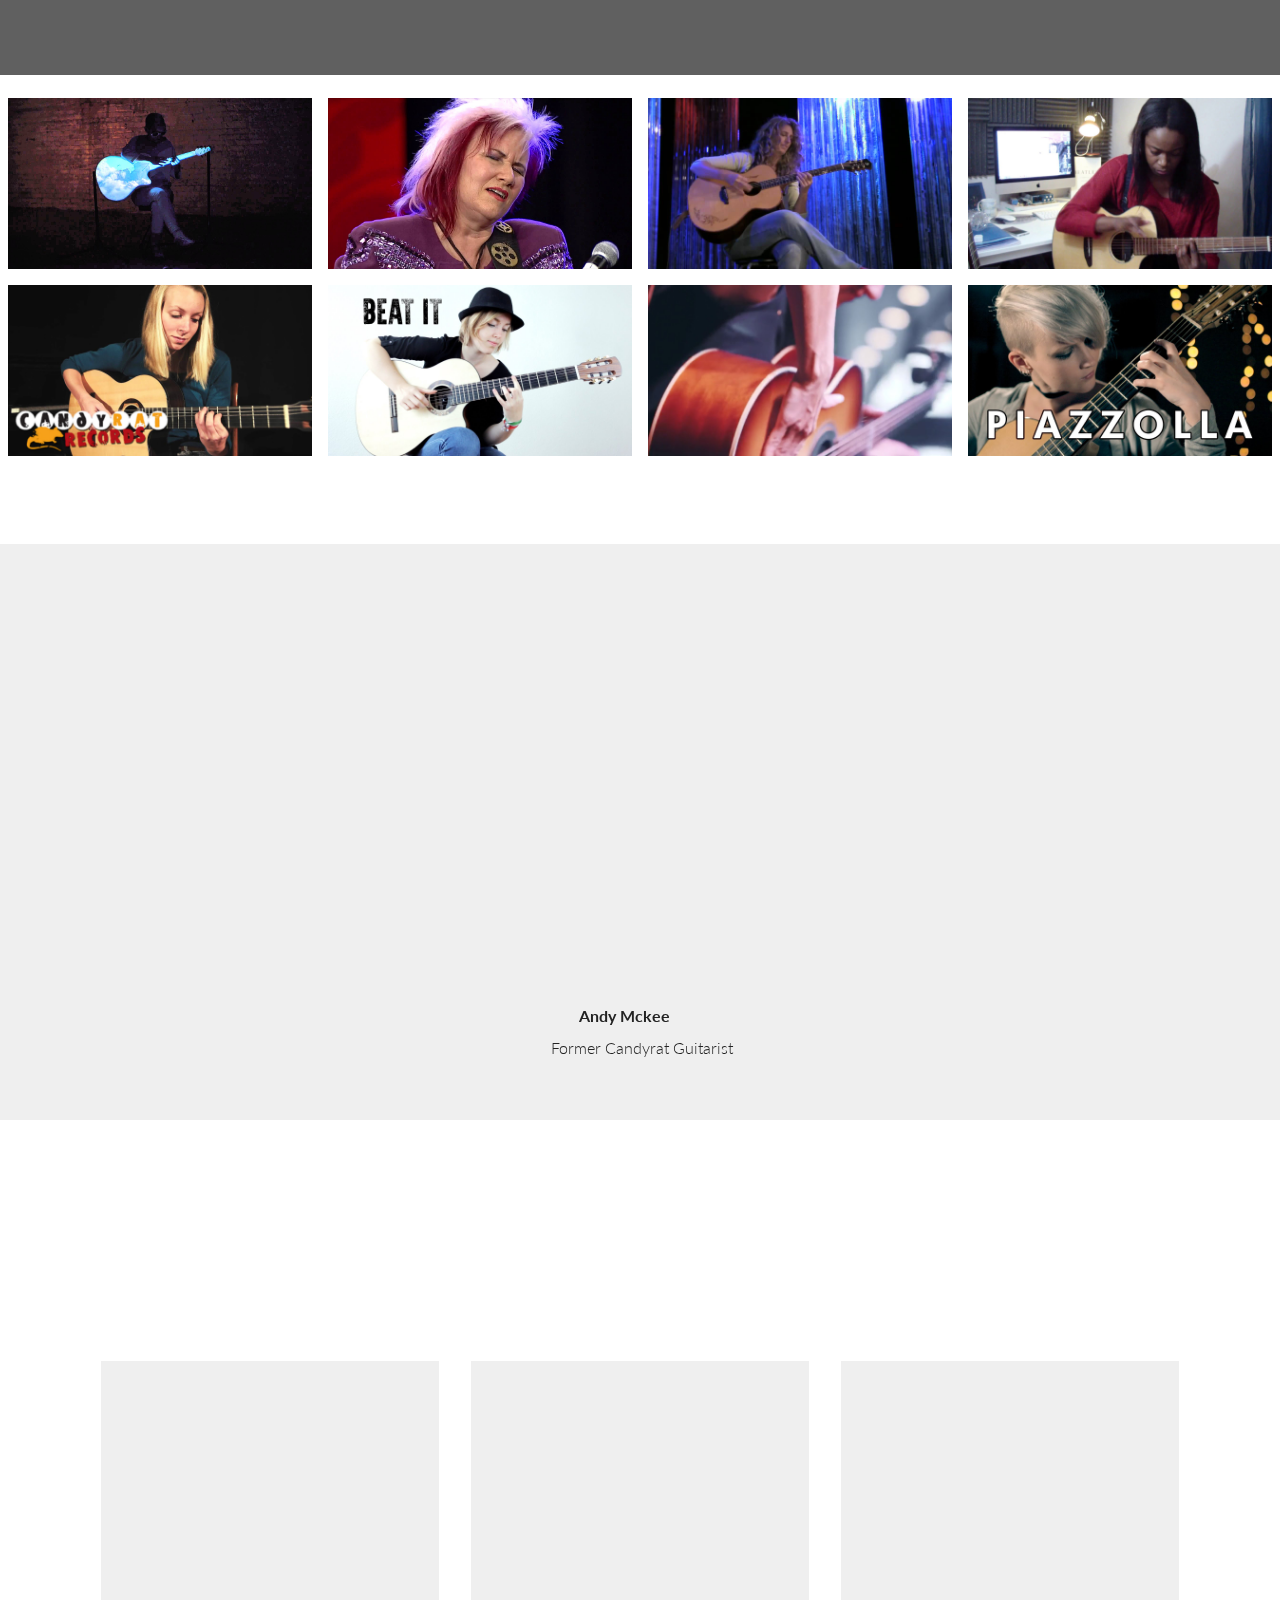
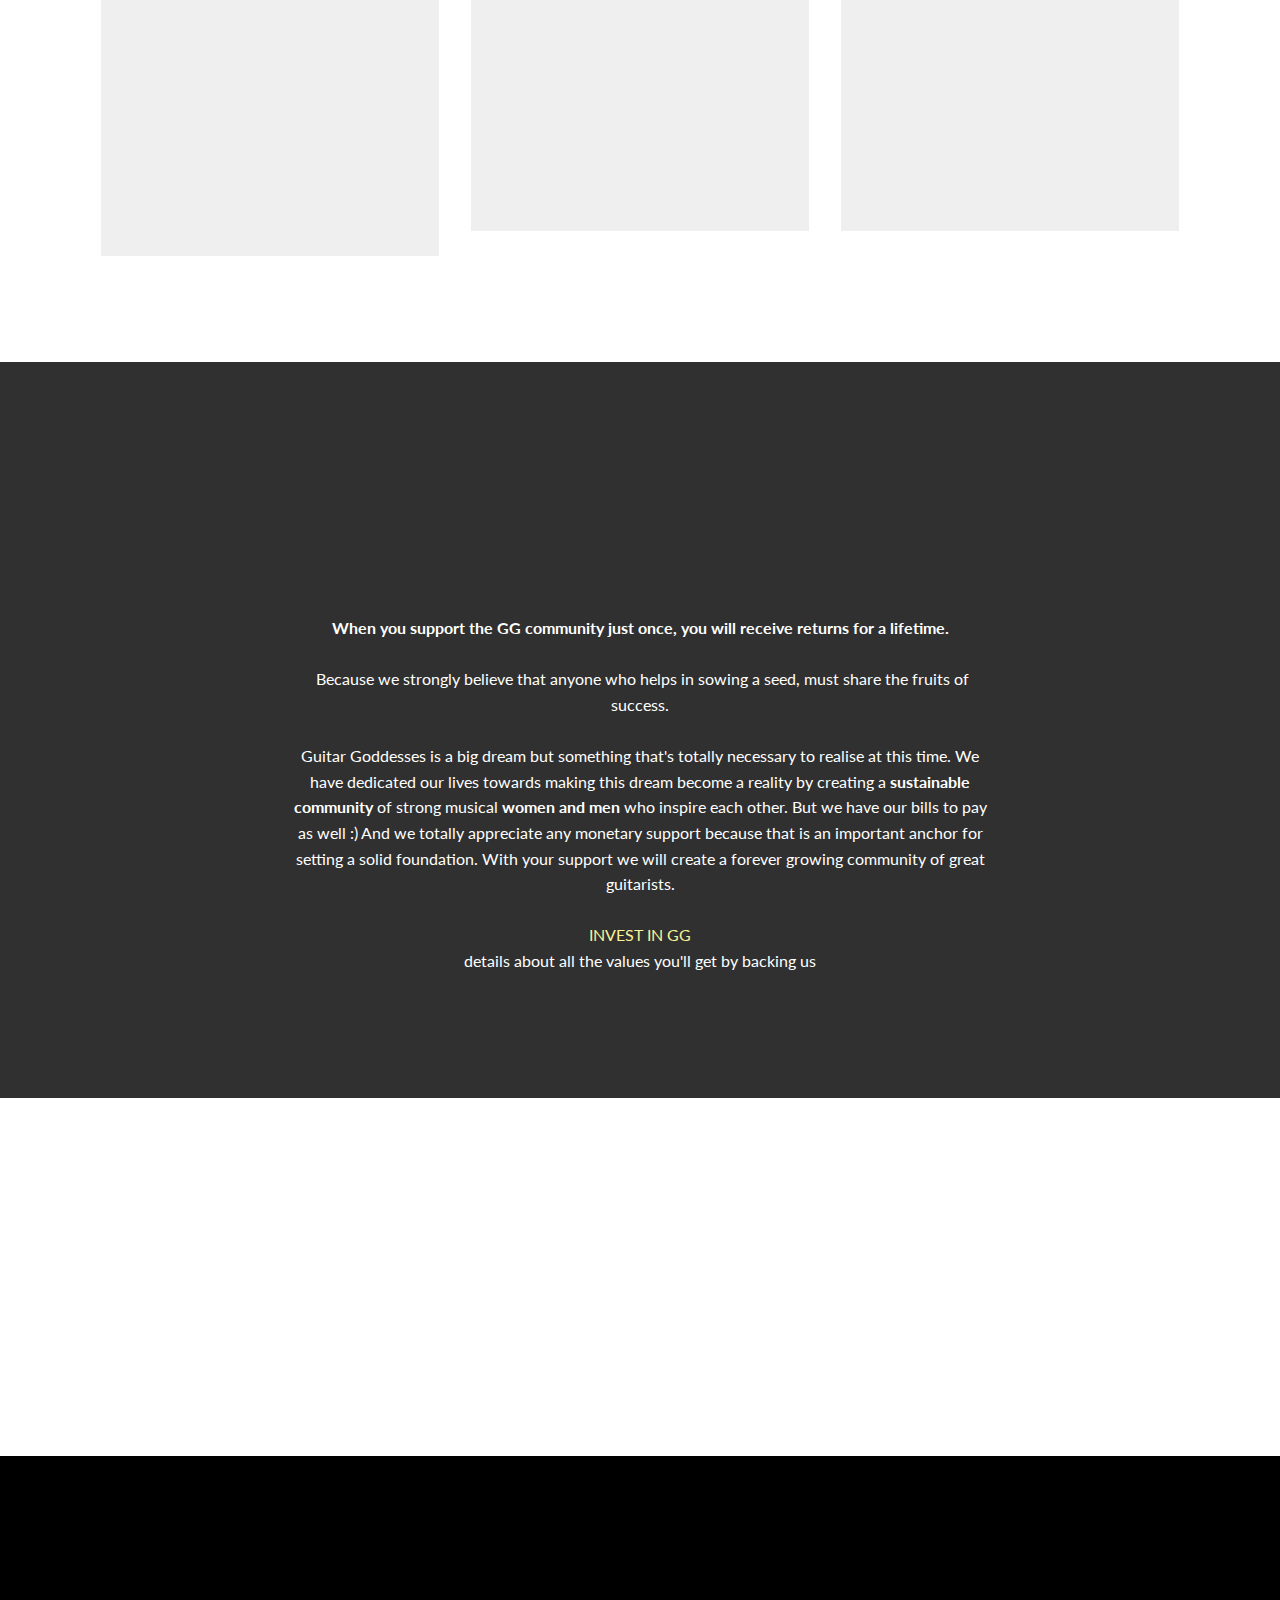
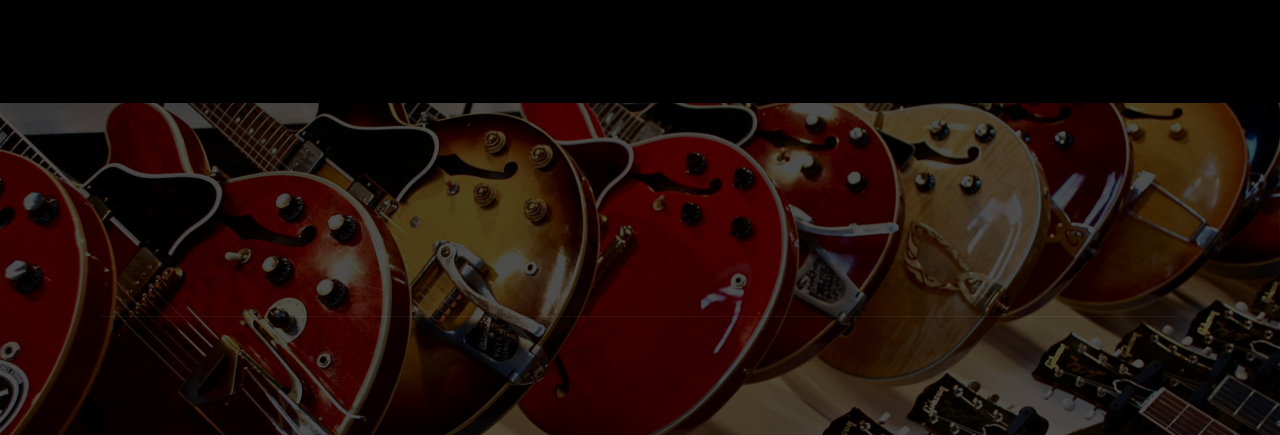
==== commit 59a9cf23: "create github pages" ====
--- a/index.html
+++ b/index.html
@@ -70,7 +70,7 @@
     </nav>
 </section>
 
-<section class="engine"><a href="https://mobirise.me/a">Mobirise alternative</a></section><section class="header9 cid-qRF84WkfQK mbr-fullscreen" data-bg-video="https://www.youtube.com/embed/BoIikyT2JJA?rel=0&amp;showinfo=0&amp;autoplay=1&amp;loop=0" id="header9-2">
+<section class="engine"><a href="https://mobirise.me/l">free web templates</a></section><section class="header9 cid-qRF84WkfQK mbr-fullscreen" data-bg-video="https://www.youtube.com/embed/BoIikyT2JJA?rel=0&amp;showinfo=0&amp;autoplay=1&amp;loop=0" id="header9-2">
 
     
 
@@ -280,7 +280,7 @@
     
 
     <div>
-        <div><!-- Filter --><!-- Gallery --><div class="mbr-gallery-row"><div class="mbr-gallery-layout-default"><div><div><div class="mbr-gallery-item mbr-gallery-item--p1 video-slide" data-video-url="https://www.youtube.com/watch?v=fwkKc6M60-0" data-tags="Awesome"><div href="#lb-gallery3-1q" data-slide-to="0" data-toggle="modal"><div></div><img alt="" src="assets/images/preview.jpg"><span class="icon-video"></span></div></div><div class="mbr-gallery-item mbr-gallery-item--p1 video-slide" data-video-url="https://www.youtube.com/watch?v=fwkKc6M60-0" data-tags="Awesome"><div href="#lb-gallery3-1q" data-slide-to="1" data-toggle="modal"><div></div><img alt="" src="assets/images/preview.jpg"><span class="icon-video"></span></div></div><div class="mbr-gallery-item mbr-gallery-item--p1 video-slide" data-video-url="https://www.youtube.com/watch?v=fwkKc6M60-0" data-tags="Awesome"><div href="#lb-gallery3-1q" data-slide-to="2" data-toggle="modal"><div></div><img alt="" src="assets/images/preview.jpg"><span class="icon-video"></span></div></div><div class="mbr-gallery-item mbr-gallery-item--p1 video-slide" data-video-url="https://www.youtube.com/watch?v=fwkKc6M60-0" data-tags="Awesome"><div href="#lb-gallery3-1q" data-slide-to="3" data-toggle="modal"><div></div><img alt="" src="assets/images/preview.jpg"><span class="icon-video"></span></div></div><div class="mbr-gallery-item mbr-gallery-item--p1 video-slide" data-video-url="https://www.youtube.com/watch?v=fwkKc6M60-0" data-tags="Awesome"><div href="#lb-gallery3-1q" data-slide-to="4" data-toggle="modal"><div></div><img alt="" src="assets/images/preview.jpg"><span class="icon-video"></span></div></div><div class="mbr-gallery-item mbr-gallery-item--p1 video-slide" data-video-url="https://www.youtube.com/watch?v=fwkKc6M60-0" data-tags="Awesome"><div href="#lb-gallery3-1q" data-slide-to="5" data-toggle="modal"><div></div><img alt="" src="assets/images/preview.jpg"><span class="icon-video"></span></div></div><div class="mbr-gallery-item mbr-gallery-item--p1 video-slide" data-video-url="https://www.youtube.com/watch?v=fwkKc6M60-0" data-tags="Awesome"><div href="#lb-gallery3-1q" data-slide-to="6" data-toggle="modal"><div></div><img alt="" src="assets/images/preview.jpg"><span class="icon-video"></span></div></div><div class="mbr-gallery-item mbr-gallery-item--p1 video-slide" data-video-url="https://www.youtube.com/watch?v=fwkKc6M60-0" data-tags="Awesome"><div href="#lb-gallery3-1q" data-slide-to="7" data-toggle="modal"><div></div><img alt="" src="assets/images/preview.jpg"><span class="icon-video"></span></div></div></div></div><div class="clearfix"></div></div></div><!-- Lightbox --><div data-app-prevent-settings="" class="mbr-slider modal fade carousel slide" tabindex="-1" data-keyboard="true" data-interval="false" id="lb-gallery3-1q"><div class="modal-dialog"><div class="modal-content"><div class="modal-body"><ol class="carousel-indicators"><li data-app-prevent-settings="" data-target="#lb-gallery3-1q" data-slide-to="0"></li><li data-app-prevent-settings="" data-target="#lb-gallery3-1q" data-slide-to="1"></li><li data-app-prevent-settings="" data-target="#lb-gallery3-1q" data-slide-to="2"></li><li data-app-prevent-settings="" data-target="#lb-gallery3-1q" data-slide-to="3"></li><li data-app-prevent-settings="" data-target="#lb-gallery3-1q" data-slide-to="4"></li><li data-app-prevent-settings="" data-target="#lb-gallery3-1q" data-slide-to="5"></li><li data-app-prevent-settings="" data-target="#lb-gallery3-1q" data-slide-to="6"></li><li data-app-prevent-settings="" data-target="#lb-gallery3-1q" class=" active" data-slide-to="7"></li></ol><div class="carousel-inner"><div class="carousel-item video-container"><img src="assets/images/gallery00.jpg" alt="" title=""></div><div class="carousel-item video-container"><img src="assets/images/gallery00.jpg" alt="" title=""></div><div class="carousel-item video-container"><img src="assets/images/gallery00.jpg" alt="" title=""></div><div class="carousel-item video-container"><img src="assets/images/gallery00.jpg" alt="" title=""></div><div class="carousel-item video-container"><img src="assets/images/gallery00.jpg" alt="" title=""></div><div class="carousel-item video-container"><img src="assets/images/gallery00.jpg" alt="" title=""></div><div class="carousel-item video-container"><img src="assets/images/gallery00.jpg" alt="" title=""></div><div class="carousel-item active video-container"><img src="assets/images/gallery00.jpg" alt="" title=""></div></div><a class="carousel-control carousel-control-prev" role="button" data-slide="prev" href="#lb-gallery3-1q"><span class="mbri-left mbr-iconfont" aria-hidden="true"></span><span class="sr-only">Previous</span></a><a class="carousel-control carousel-control-next" role="button" data-slide="next" href="#lb-gallery3-1q"><span class="mbri-right mbr-iconfont" aria-hidden="true"></span><span class="sr-only">Next</span></a><a class="close" href="#" role="button" data-dismiss="modal"><span class="sr-only">Close</span></a></div></div></div></div></div>
+        <div><!-- Filter --><!-- Gallery --><div class="mbr-gallery-row"><div class="mbr-gallery-layout-default"><div><div><div class="mbr-gallery-item mbr-gallery-item--p1 video-slide" data-video-url="http://www.youtube.com/watch?v=ziPD16xCBBg" data-tags="Awesome"><div href="#lb-gallery3-1q" data-slide-to="0" data-toggle="modal"><div></div><img alt="" src="assets/images/2018-4-1-23-25-4-693159.jpg"><span class="icon-video"></span></div></div><div class="mbr-gallery-item mbr-gallery-item--p1 video-slide" data-video-url="https://www.youtube.com/watch?v=j3vWiGcsiu0" data-tags="Awesome"><div href="#lb-gallery3-1q" data-slide-to="1" data-toggle="modal"><div></div><img alt="" src="assets/images/2018-4-1-23-28-23-301871.jpg"><span class="icon-video"></span></div></div><div class="mbr-gallery-item mbr-gallery-item--p1 video-slide" data-video-url="http://www.youtube.com/watch?v=vWFDBs8TryM" data-tags="Awesome"><div href="#lb-gallery3-1q" data-slide-to="2" data-toggle="modal"><div></div><img alt="" src="assets/images/2018-4-1-23-25-57-774382.jpg"><span class="icon-video"></span></div></div><div class="mbr-gallery-item mbr-gallery-item--p1 video-slide" data-video-url="https://www.youtube.com/watch?v=2atZpA1V9LI" data-tags="Awesome"><div href="#lb-gallery3-1q" data-slide-to="3" data-toggle="modal"><div></div><img alt="" src="assets/images/2018-4-1-23-33-20-215444.jpg"><span class="icon-video"></span></div></div><div class="mbr-gallery-item mbr-gallery-item--p1 video-slide" data-video-url="https://www.youtube.com/watch?v=bg5s6tygvjY" data-tags="Awesome"><div href="#lb-gallery3-1q" data-slide-to="4" data-toggle="modal"><div></div><img alt="" src="assets/images/2018-4-1-23-29-59-80988.jpg"><span class="icon-video"></span></div></div><div class="mbr-gallery-item mbr-gallery-item--p1 video-slide" data-video-url="http://www.youtube.com/watch?v=0fv1askTPZE" data-tags="Awesome"><div href="#lb-gallery3-1q" data-slide-to="5" data-toggle="modal"><div></div><img alt="" src="assets/images/2018-4-1-23-26-33-569441.jpg"><span class="icon-video"></span></div></div><div class="mbr-gallery-item mbr-gallery-item--p1 video-slide" data-video-url="https://www.youtube.com/watch?v=S74HfjyO4G8" data-tags="Awesome"><div href="#lb-gallery3-1q" data-slide-to="6" data-toggle="modal"><div></div><img alt="" src="assets/images/2018-4-1-23-30-35-898771.jpg"><span class="icon-video"></span></div></div><div class="mbr-gallery-item mbr-gallery-item--p1 video-slide" data-video-url="https://www.youtube.com/watch?v=k96nsGSU-gg" data-tags="Awesome"><div href="#lb-gallery3-1q" data-slide-to="7" data-toggle="modal"><div></div><img alt="" src="assets/images/2018-4-1-23-29-37-976165.jpg"><span class="icon-video"></span></div></div></div></div><div class="clearfix"></div></div></div><!-- Lightbox --><div data-app-prevent-settings="" class="mbr-slider modal fade carousel slide" tabindex="-1" data-keyboard="true" data-interval="false" id="lb-gallery3-1q"><div class="modal-dialog"><div class="modal-content"><div class="modal-body"><ol class="carousel-indicators"><li data-app-prevent-settings="" data-target="#lb-gallery3-1q" data-slide-to="0"></li><li data-app-prevent-settings="" data-target="#lb-gallery3-1q" data-slide-to="1"></li><li data-app-prevent-settings="" data-target="#lb-gallery3-1q" data-slide-to="2"></li><li data-app-prevent-settings="" data-target="#lb-gallery3-1q" class=" active" data-slide-to="3"></li><li data-app-prevent-settings="" data-target="#lb-gallery3-1q" data-slide-to="4"></li><li data-app-prevent-settings="" data-target="#lb-gallery3-1q" data-slide-to="5"></li><li data-app-prevent-settings="" data-target="#lb-gallery3-1q" data-slide-to="6"></li><li data-app-prevent-settings="" data-target="#lb-gallery3-1q" data-slide-to="7"></li></ol><div class="carousel-inner"><div class="carousel-item video-container"><img src="assets/images/gallery00.jpg" alt="" title=""></div><div class="carousel-item video-container"><img src="assets/images/gallery00.jpg" alt="" title=""></div><div class="carousel-item video-container"><img src="assets/images/gallery00.jpg" alt="" title=""></div><div class="carousel-item active video-container"><img src="assets/images/gallery00.jpg" alt="" title=""></div><div class="carousel-item video-container"><img src="assets/images/gallery00.jpg" alt="" title=""></div><div class="carousel-item video-container"><img src="assets/images/gallery00.jpg" alt="" title=""></div><div class="carousel-item video-container"><img src="assets/images/gallery00.jpg" alt="" title=""></div><div class="carousel-item video-container"><img src="assets/images/gallery00.jpg" alt="" title=""></div></div><a class="carousel-control carousel-control-prev" role="button" data-slide="prev" href="#lb-gallery3-1q"><span class="mbri-left mbr-iconfont" aria-hidden="true"></span><span class="sr-only">Previous</span></a><a class="carousel-control carousel-control-next" role="button" data-slide="next" href="#lb-gallery3-1q"><span class="mbri-right mbr-iconfont" aria-hidden="true"></span><span class="sr-only">Next</span></a><a class="close" href="#" role="button" data-dismiss="modal"><span class="sr-only">Close</span></a></div></div></div></div></div>
     </div>
 
 </section>
@@ -537,7 +537,7 @@
                 <div data-form-alert="" hidden="">
                         Thanks for filling out the form!
                 </div>
-                <form class="mbr-form" action="https://mobirise.com/" method="post" data-form-title="Mobirise Form"><input type="hidden" name="email" data-form-email="true" value="ED/ZEoTzHdJm4pPqg4tx4fm7BQxZir/QprINkrmPqALjAtUdABNbJQD4my4oytbMbDYJzKHx1wgcrQv4Dp2vG+PRiSMacHj90+YPskdjIskHkiAMZ4nzd5yv2yj6l1SP" data-form-field="Email">
+                <form class="mbr-form" action="https://mobirise.com/" method="post" data-form-title="Mobirise Form"><input type="hidden" name="email" data-form-email="true" value="ePYONIzWzGkJQit4wt8ZJCmJEex0UNzbnKw9kPA14qBMFPPFMLNZv1Hx5SNihVwn0WUFu5LHTmetn09PVMy9IWvlMOeI65Y5t0TSa8ZOXzD+YwEG8OnpK3nTsxlgU5XW" data-form-field="Email">
                     <div class="mbr-subscribe input-group">
                         <input class="form-control" type="email" name="email" placeholder="Email" data-form-field="Email" required="" id="email-form3-1g">
                         <span class="input-group-btn"><button href="" type="submit" class="btn btn-primary display-4">JOIN</button></span>
--- a/assets/mobirise/css/mbr-additional.css
+++ b/assets/mobirise/css/mbr-additional.css
@@ -1766,6 +1766,7 @@
 }
 .cid-qRF84WkfQK H1 {
   color: #ffffff;
+  text-align: left;
 }
 .cid-qRF84WkfQK H3 {
   color: #ffffff;
@@ -5877,7 +5878,7 @@
 }
 .cid-qSqhNcIbFx {
   padding-top: 0px;
-  padding-bottom: 90px;
+  padding-bottom: 30px;
   background-color: #efefef;
 }
 .cid-qSqhNcIbFx .list-group-item {
@@ -5936,6 +5937,22 @@
 }
 .cid-qSqhNcIbFx .plan-title B {
   color: #ff7f9f;
+}
+.cid-qSqhNcIbFx UL {
+  text-align: center;
+}
+.cid-qSIGnmBwR1 {
+  padding-top: 15px;
+  padding-bottom: 15px;
+  background-color: #efefef;
+}
+.cid-qSIGnmBwR1 .mbr-text,
+.cid-qSIGnmBwR1 blockquote {
+  color: #767676;
+}
+.cid-qSIGnmBwR1 .mbr-text {
+  text-align: center;
+  color: #767676;
 }
 .cid-qRPHQs2YwA {
   padding-top: 45px;
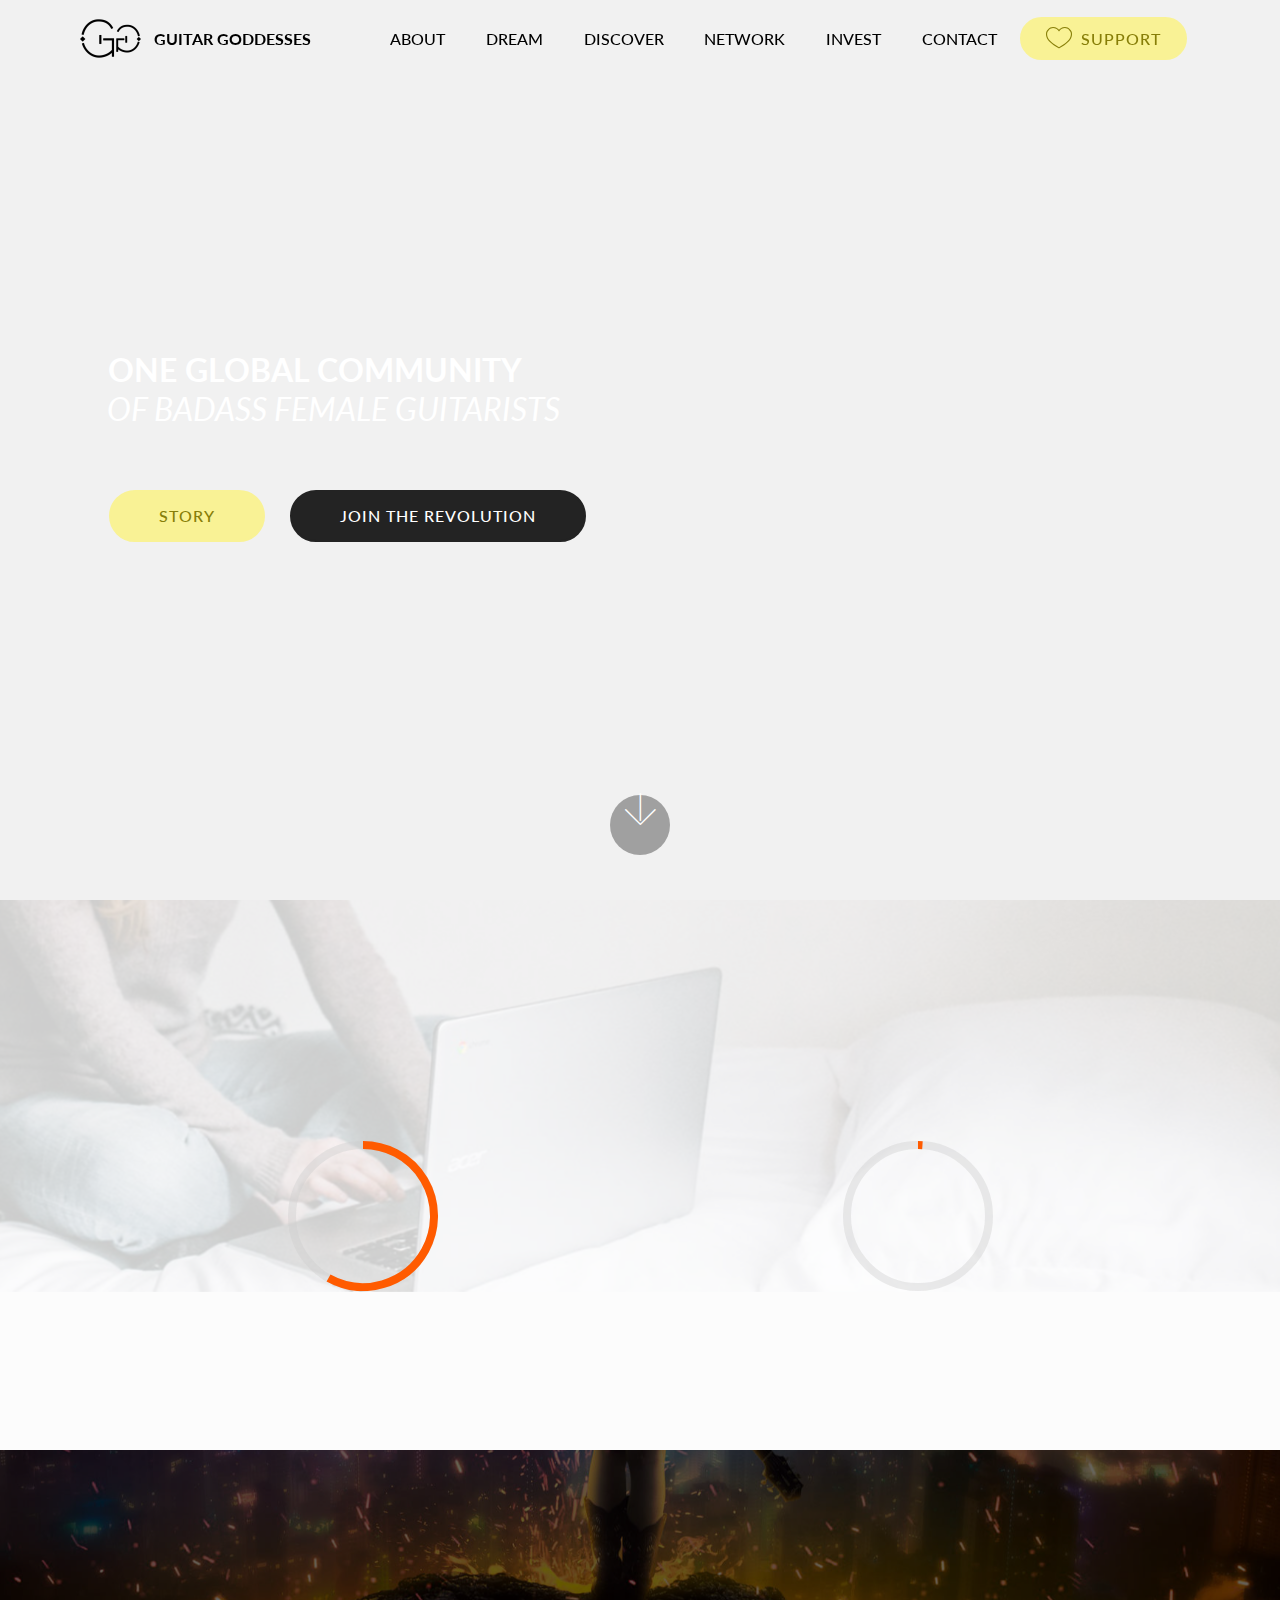
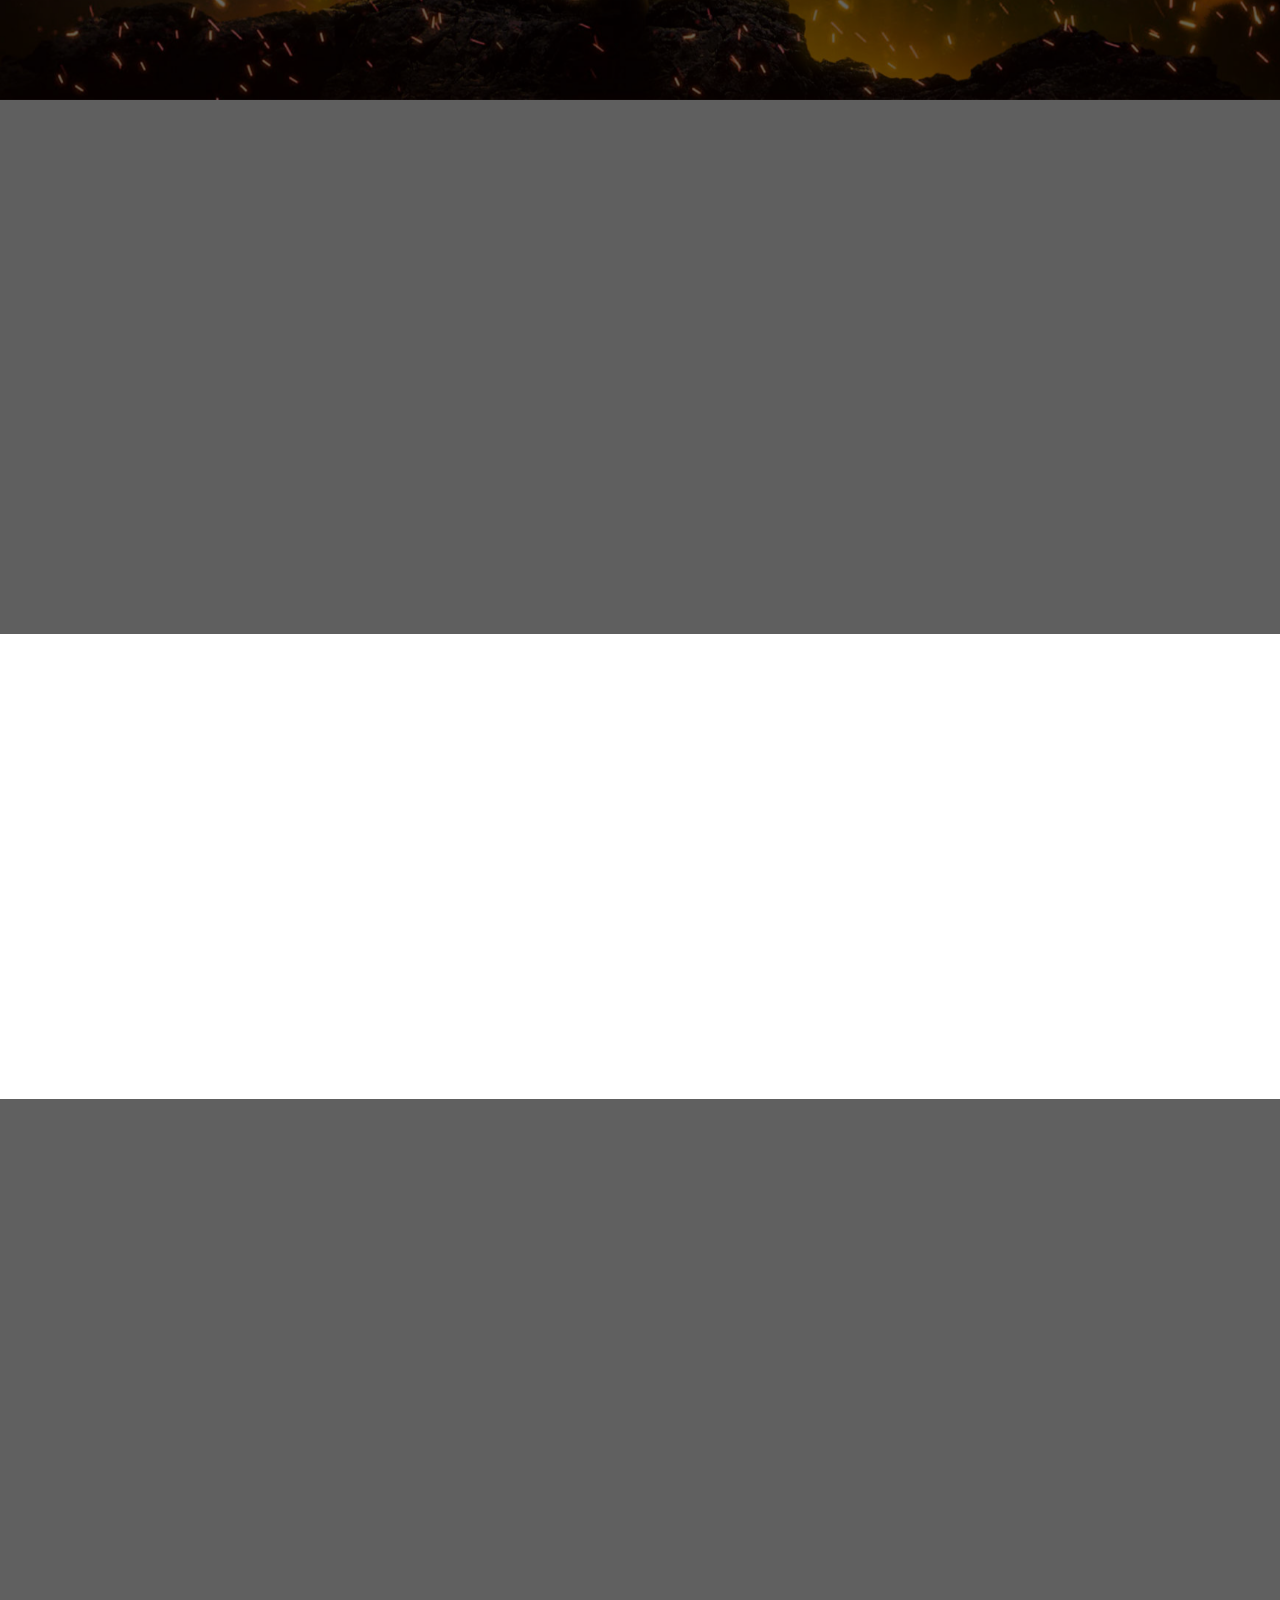
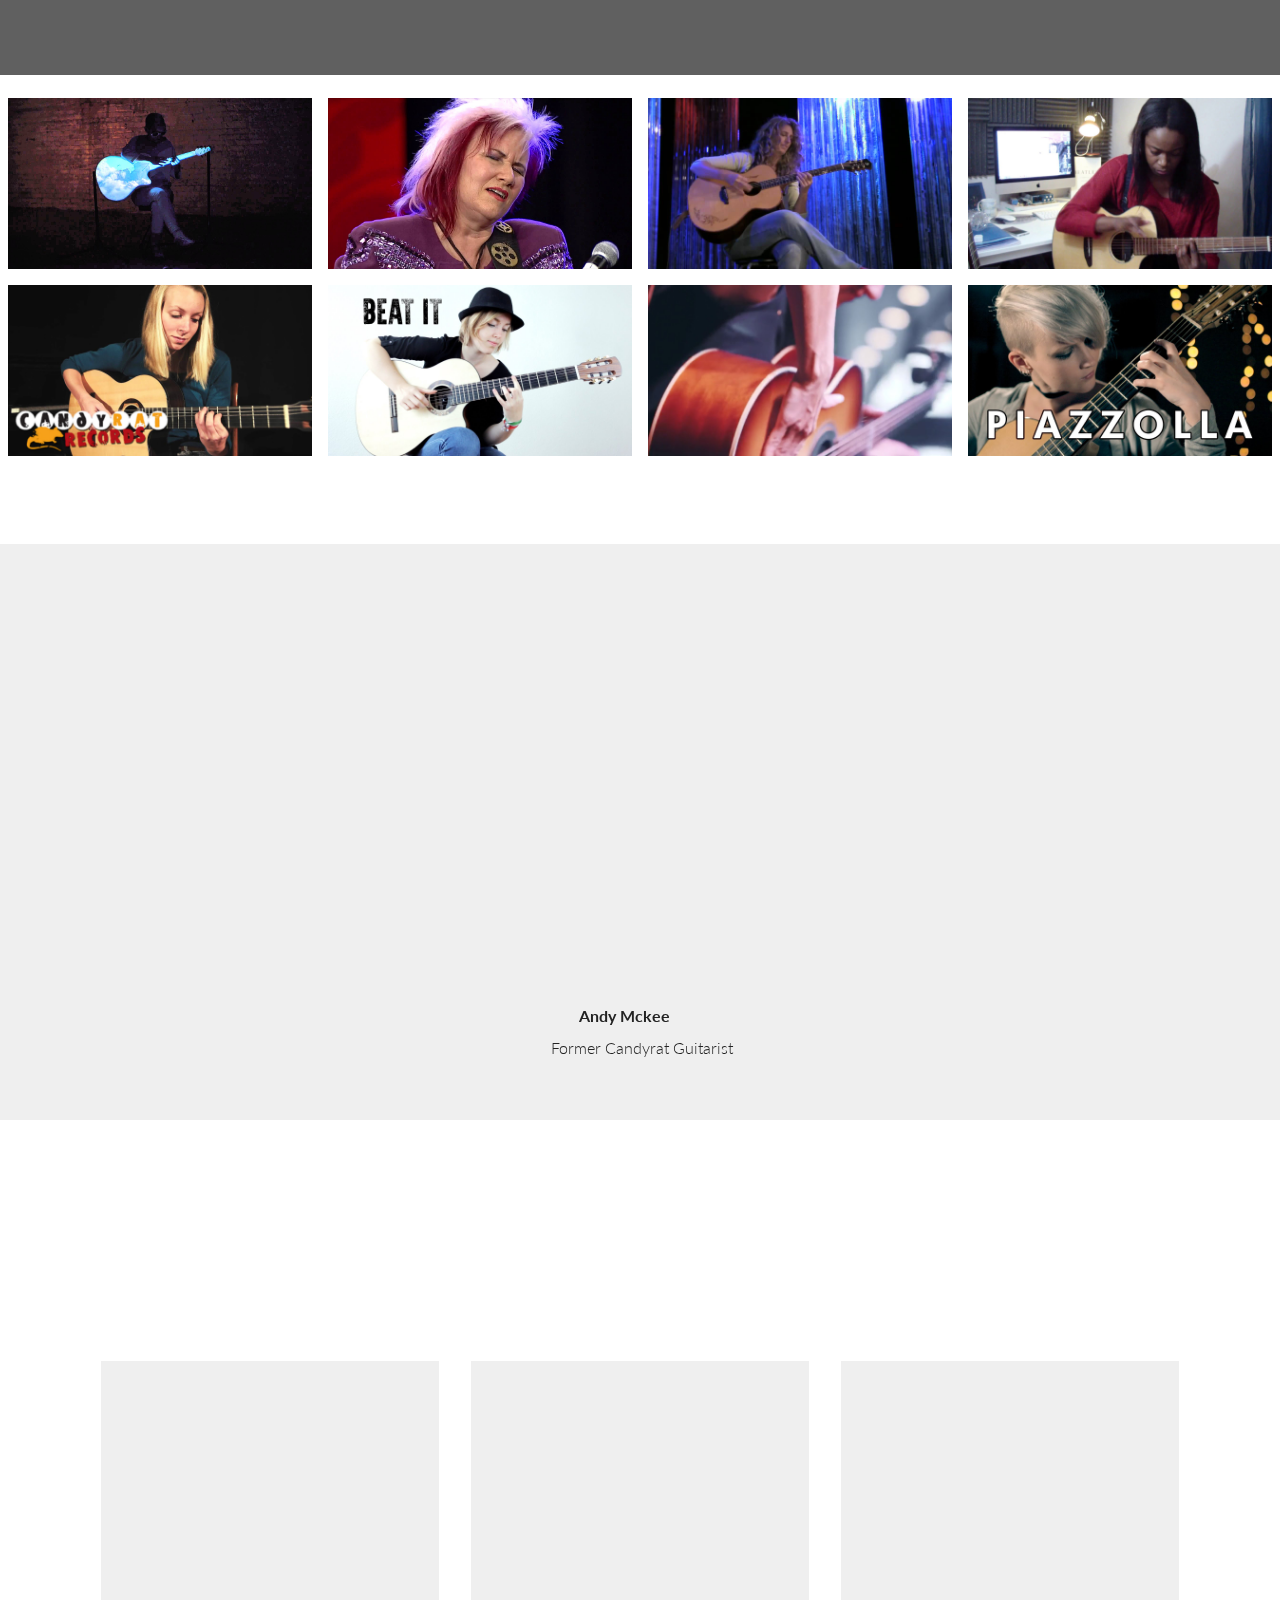
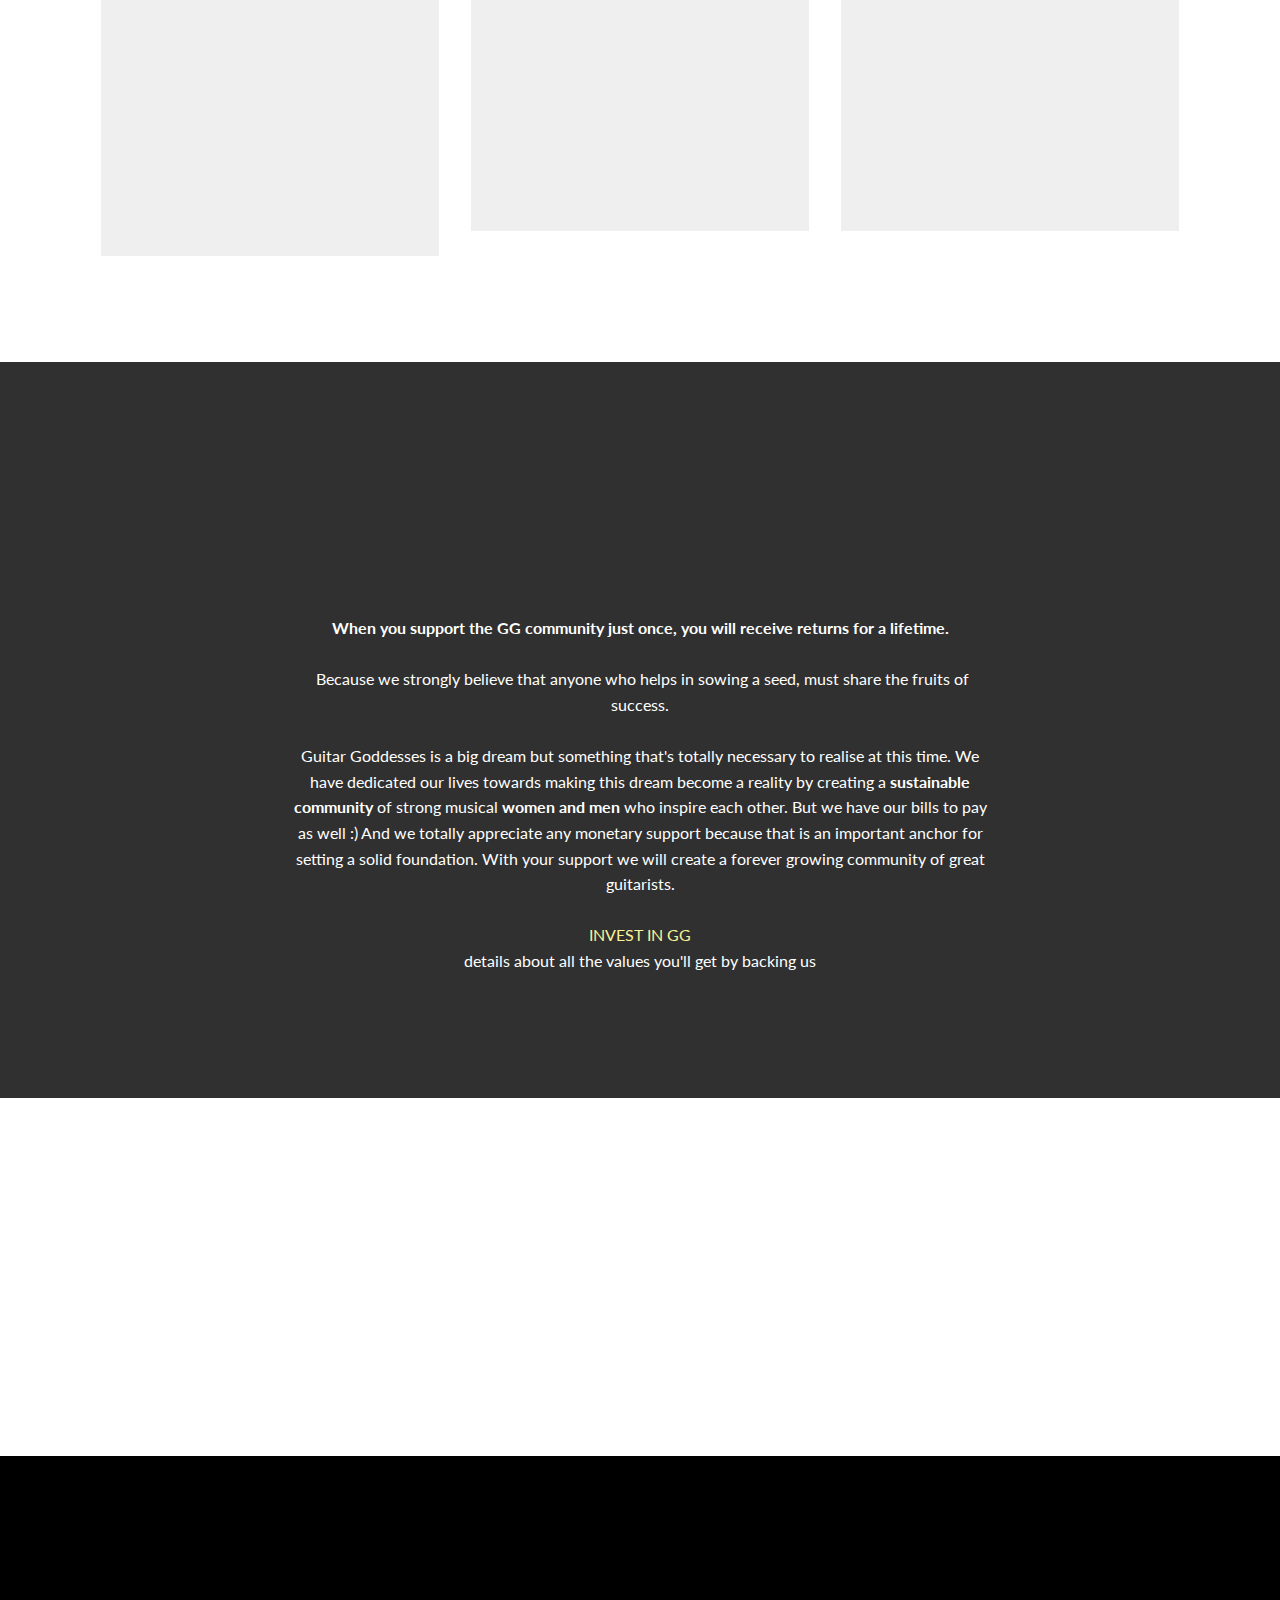
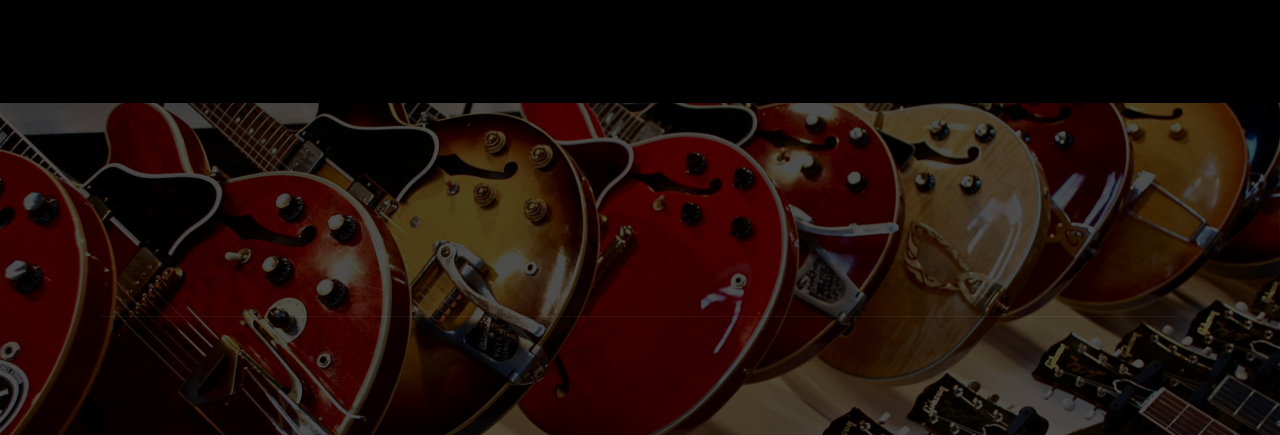
==== commit 585faa55: "create github pages" ====
--- a/index.html
+++ b/index.html
@@ -70,7 +70,7 @@
     </nav>
 </section>
 
-<section class="engine"><a href="https://mobirise.me/l">free web templates</a></section><section class="header9 cid-qRF84WkfQK mbr-fullscreen" data-bg-video="https://www.youtube.com/embed/BoIikyT2JJA?rel=0&amp;showinfo=0&amp;autoplay=1&amp;loop=0" id="header9-2">
+<section class="engine"><a href="https://mobirise.me/n">landing page templates</a></section><section class="header9 cid-qRF84WkfQK mbr-fullscreen" data-bg-video="https://www.youtube.com/embed/BoIikyT2JJA?rel=0&amp;showinfo=0&amp;autoplay=1&amp;loop=0" id="header9-2">
 
     
 
@@ -537,7 +537,7 @@
                 <div data-form-alert="" hidden="">
                         Thanks for filling out the form!
                 </div>
-                <form class="mbr-form" action="https://mobirise.com/" method="post" data-form-title="Mobirise Form"><input type="hidden" name="email" data-form-email="true" value="ePYONIzWzGkJQit4wt8ZJCmJEex0UNzbnKw9kPA14qBMFPPFMLNZv1Hx5SNihVwn0WUFu5LHTmetn09PVMy9IWvlMOeI65Y5t0TSa8ZOXzD+YwEG8OnpK3nTsxlgU5XW" data-form-field="Email">
+                <form class="mbr-form" action="https://mobirise.com/" method="post" data-form-title="Mobirise Form"><input type="hidden" name="email" data-form-email="true" value="v1Dpjfu+3dgMbBPpqUxKZjpzfaTbMtHmVdiQIfcUecRfu4JoaZQVm7Ns5NGdYs7kd1rn2ksQZjelCY5O6e1yGpDganD5kcCB+Y2yYw5qCNvoostj/A3wRPzS+nfl1lSh" data-form-field="Email">
                     <div class="mbr-subscribe input-group">
                         <input class="form-control" type="email" name="email" placeholder="Email" data-form-field="Email" required="" id="email-form3-1g">
                         <span class="input-group-btn"><button href="" type="submit" class="btn btn-primary display-4">JOIN</button></span>
--- a/assets/mobirise/css/mbr-additional.css
+++ b/assets/mobirise/css/mbr-additional.css
@@ -4605,15 +4605,18 @@
 .cid-qSkidCCe5O {
   padding-top: 120px;
   padding-bottom: 0px;
-  background-color: #ffffff;
+  background-color: #767676;
 }
 .cid-qSkidCCe5O .mbr-section-subtitle {
   color: #767676;
 }
+.cid-qSkidCCe5O B {
+  color: #ffffff;
+}
 .cid-qSkir8MEKA {
   padding-top: 0px;
-  padding-bottom: 90px;
-  background-color: #ffffff;
+  padding-bottom: 15px;
+  background-color: #767676;
 }
 .cid-qSkir8MEKA .mbr-slider .carousel-control {
   background: #1b1b1b;
@@ -4672,8 +4675,105 @@
   -webkit-transition: 0.2s background ease-in-out;
   transition: 0.2s background ease-in-out;
 }
+.cid-qSMJuTQgiy {
+  padding-top: 0px;
+  padding-bottom: 0px;
+  background-color: #767676;
+}
+.cid-qSMJuTQgiy .mbr-section-subtitle {
+  color: #ffffff;
+}
+.cid-qSMJuTQgiy .formoid {
+  margin: auto;
+}
+.cid-qSMJuTQgiy .form-control {
+  padding-left: 1.5rem;
+  padding-right: 1.5rem;
+}
+.cid-qSMJuTQgiy a.btn {
+  flex: 0 0 auto;
+  -webkit-flex: 0 0 auto;
+}
+.cid-qSMJuTQgiy .input-group-btn {
+  align-self: center;
+  -webkit-align-self: center;
+  z-index: 3;
+}
+.cid-qSMJuTQgiy .input-group-btn .btn {
+  padding-top: 1rem;
+  padding-bottom: 1rem;
+  border-top-right-radius: 3px;
+  border-bottom-right-radius: 3px;
+}
+.cid-qSMJuTQgiy a:not([href]):not([tabindex]) {
+  color: #fff;
+}
+.cid-qSMJuTQgiy a.btn-white:not([href]):not([tabindex]) {
+  color: #333;
+}
+.cid-qSMJuTQgiy .mbr-subscribe .input-group-btn {
+  display: inline-block;
+}
+.cid-qSMJuTQgiy .mbr-subscribe .input-group-btn button,
+.cid-qSMJuTQgiy .mbr-subscribe .input-group-btn a {
+  margin-top: 0 !important;
+  margin-bottom: 0 !important;
+}
+@media (max-width: 350px) {
+  .cid-qSMJuTQgiy .mbr-subscribe {
+    flex-direction: column;
+    -webkit-flex-direction: column;
+  }
+  .cid-qSMJuTQgiy input[type="email"] {
+    width: 100%;
+    margin-bottom: 2px;
+  }
+  .cid-qSMJuTQgiy .input-group-btn {
+    width: 100%;
+  }
+  .cid-qSMJuTQgiy .input-group-btn .btn {
+    border-radius: 3px;
+  }
+}
+@media (max-width: 768px) {
+  .cid-qSMJuTQgiy .input-group-btn a.btn {
+    width: 100%;
+  }
+  .cid-qSMJuTQgiy .input-group-btn {
+    width: calc(92%);
+  }
+  .cid-qSMJuTQgiy .input-group-btn button[type="submit"] {
+    width: 100%;
+  }
+  .cid-qSMJuTQgiy .input-group {
+    display: flex;
+    flex-direction: column;
+    flex-wrap: wrap;
+    margin: auto;
+    max-width: 300px;
+  }
+  .cid-qSMJuTQgiy .input-group input[type="email"] {
+    width: 100%;
+    margin-bottom: 3px;
+  }
+  .cid-qSMJuTQgiy .input-group span {
+    display: inline;
+    padding-left: 0;
+    padding-right: 0;
+  }
+  .cid-qSMJuTQgiy .input-group-btn button,
+  .cid-qSMJuTQgiy .input-group-btn a {
+    margin-left: 0 !important;
+    margin-right: 0 !important;
+  }
+}
+@media (min-width: 769px) {
+  .cid-qSMJuTQgiy .mbr-subscribe > * {
+    margin: 0 0.5rem;
+  }
+}
 .cid-qSkjfyOUYi {
-  padding-top: 0px;
+  padding-top: 60px;
   padding-bottom: 90px;
   background-color: #ffffff;
 }
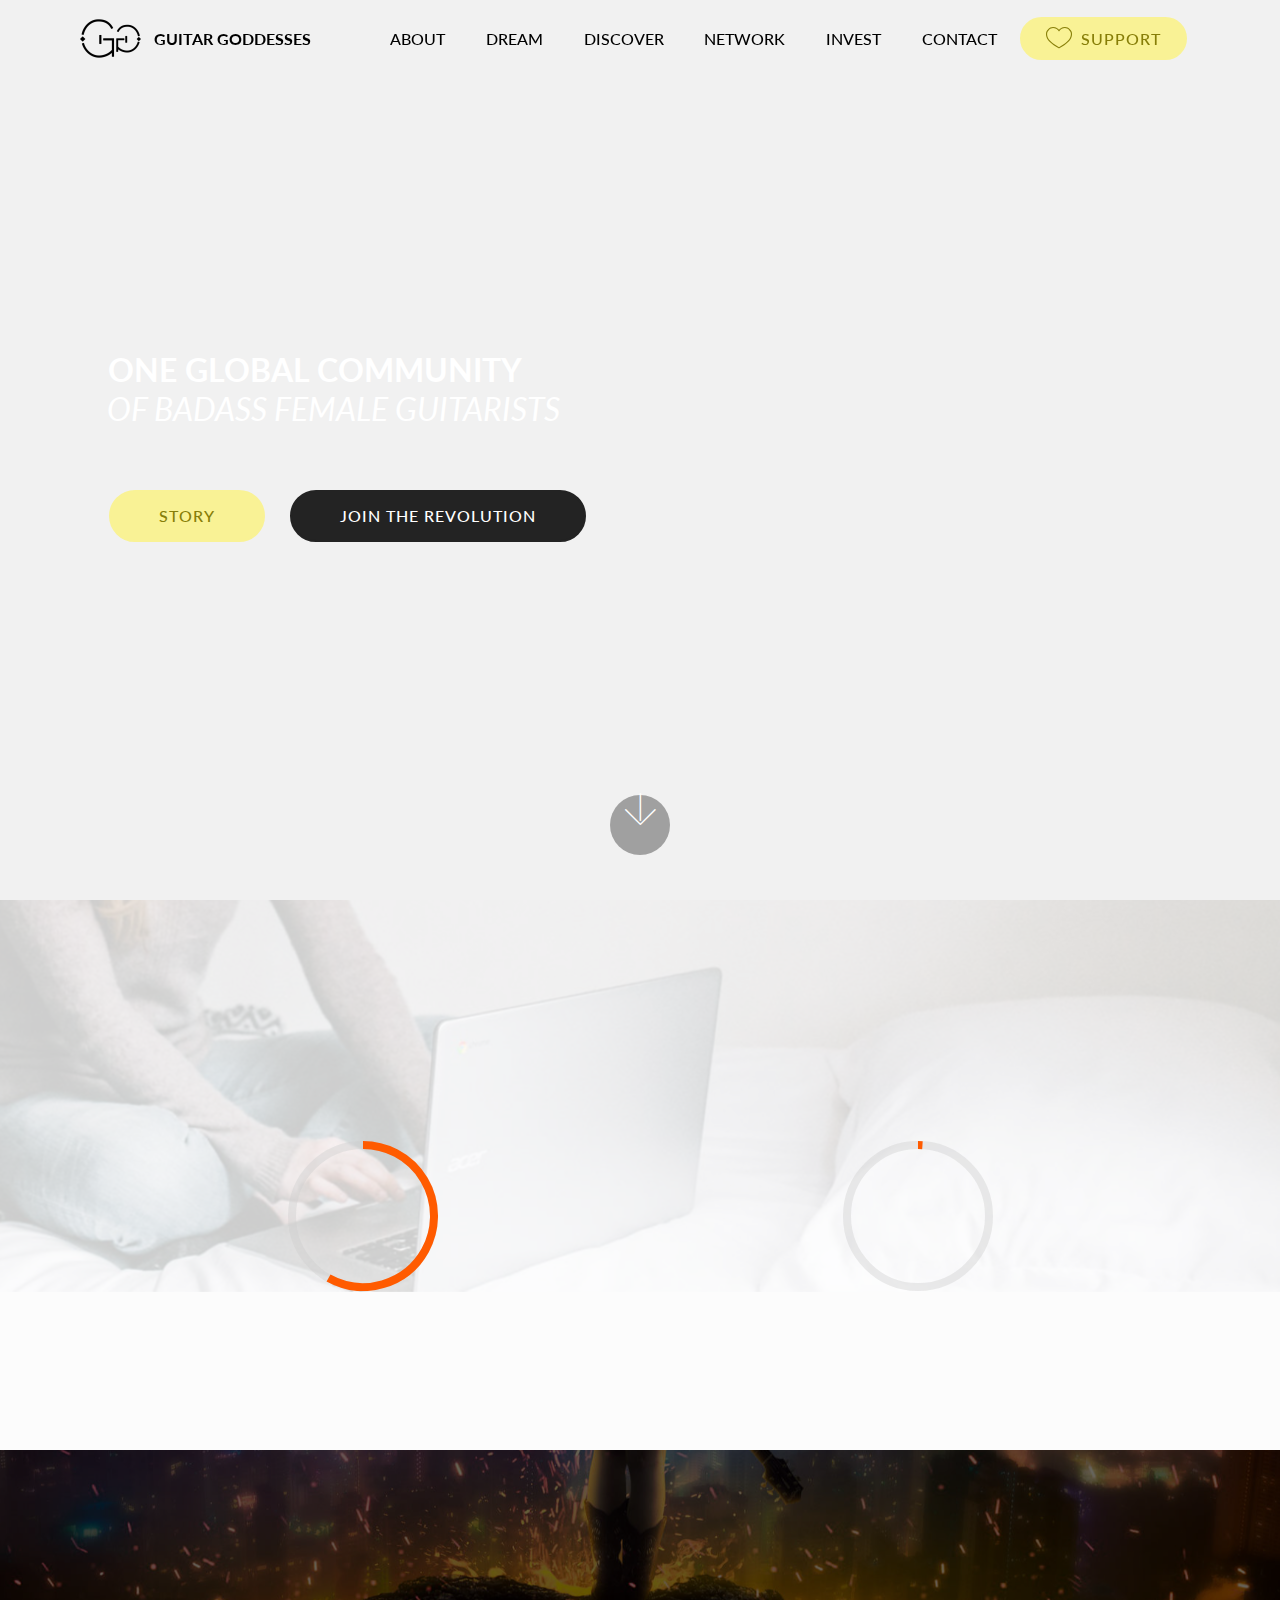
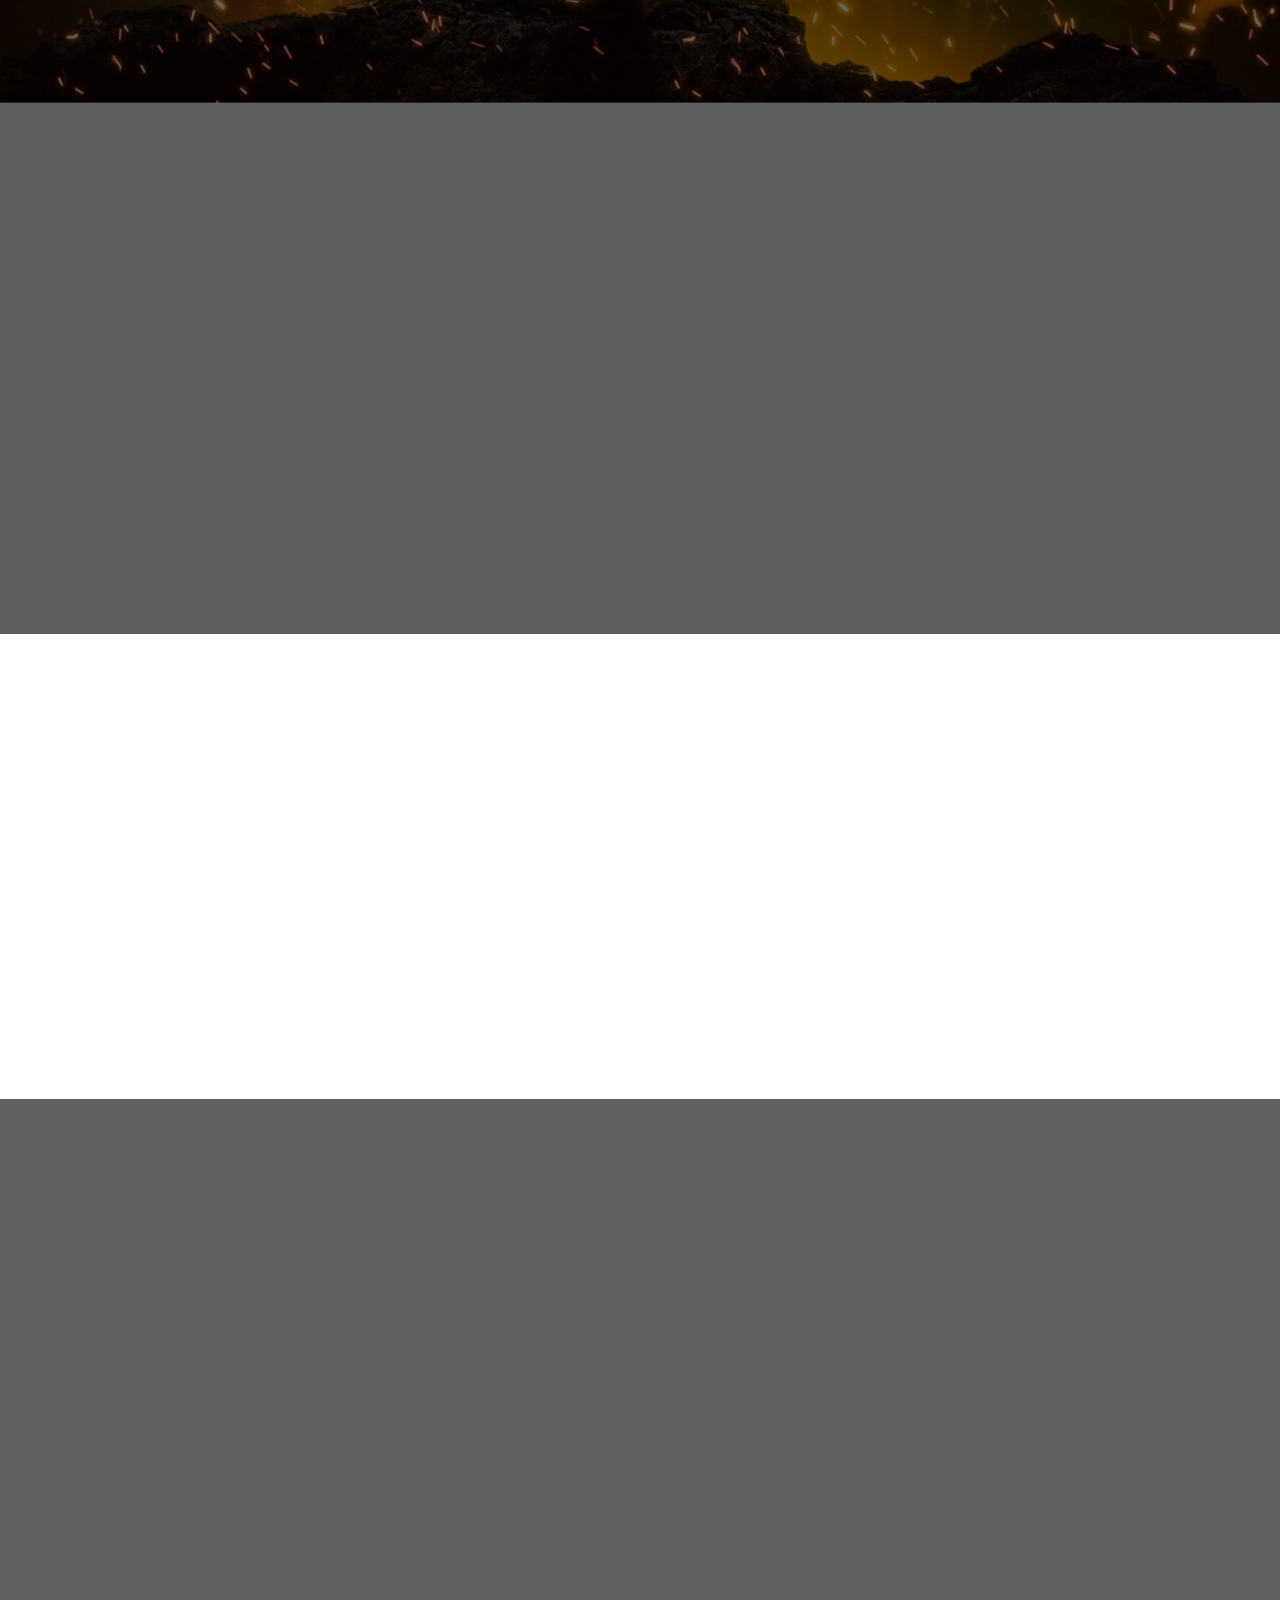
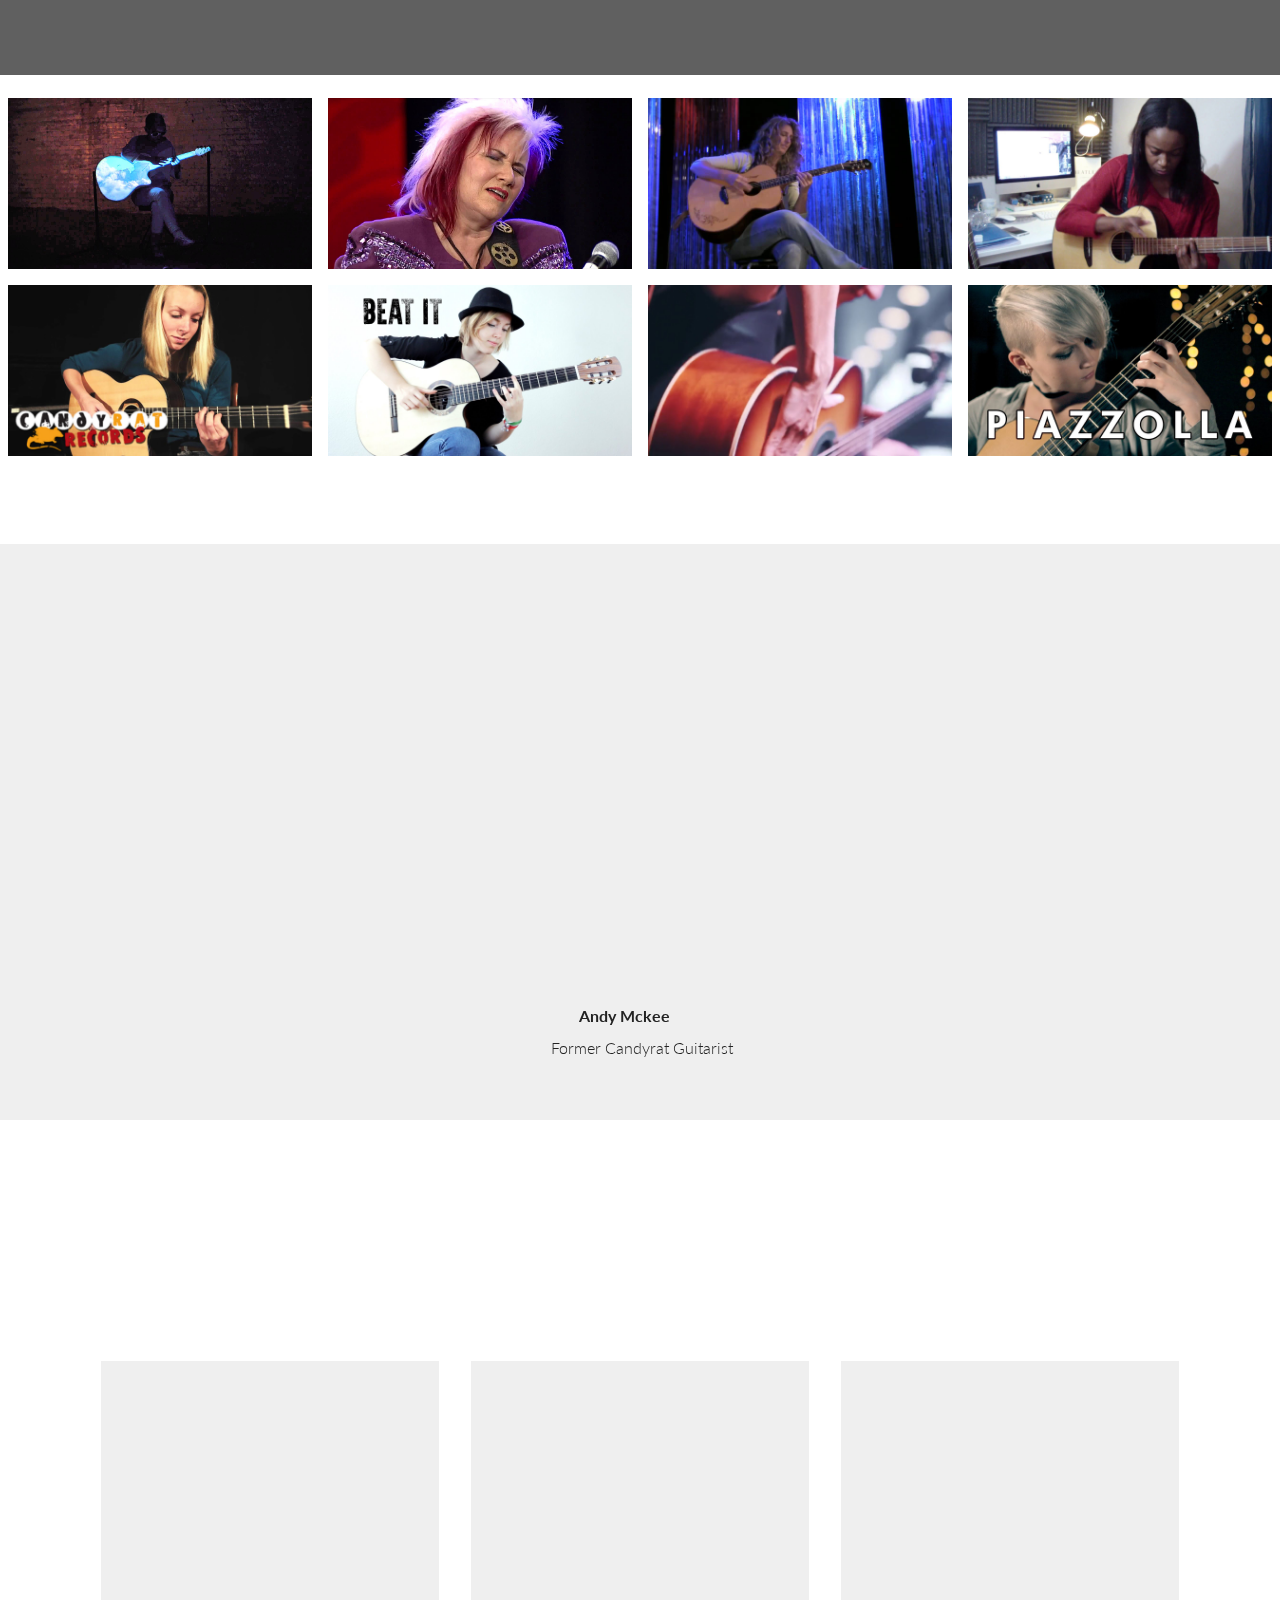
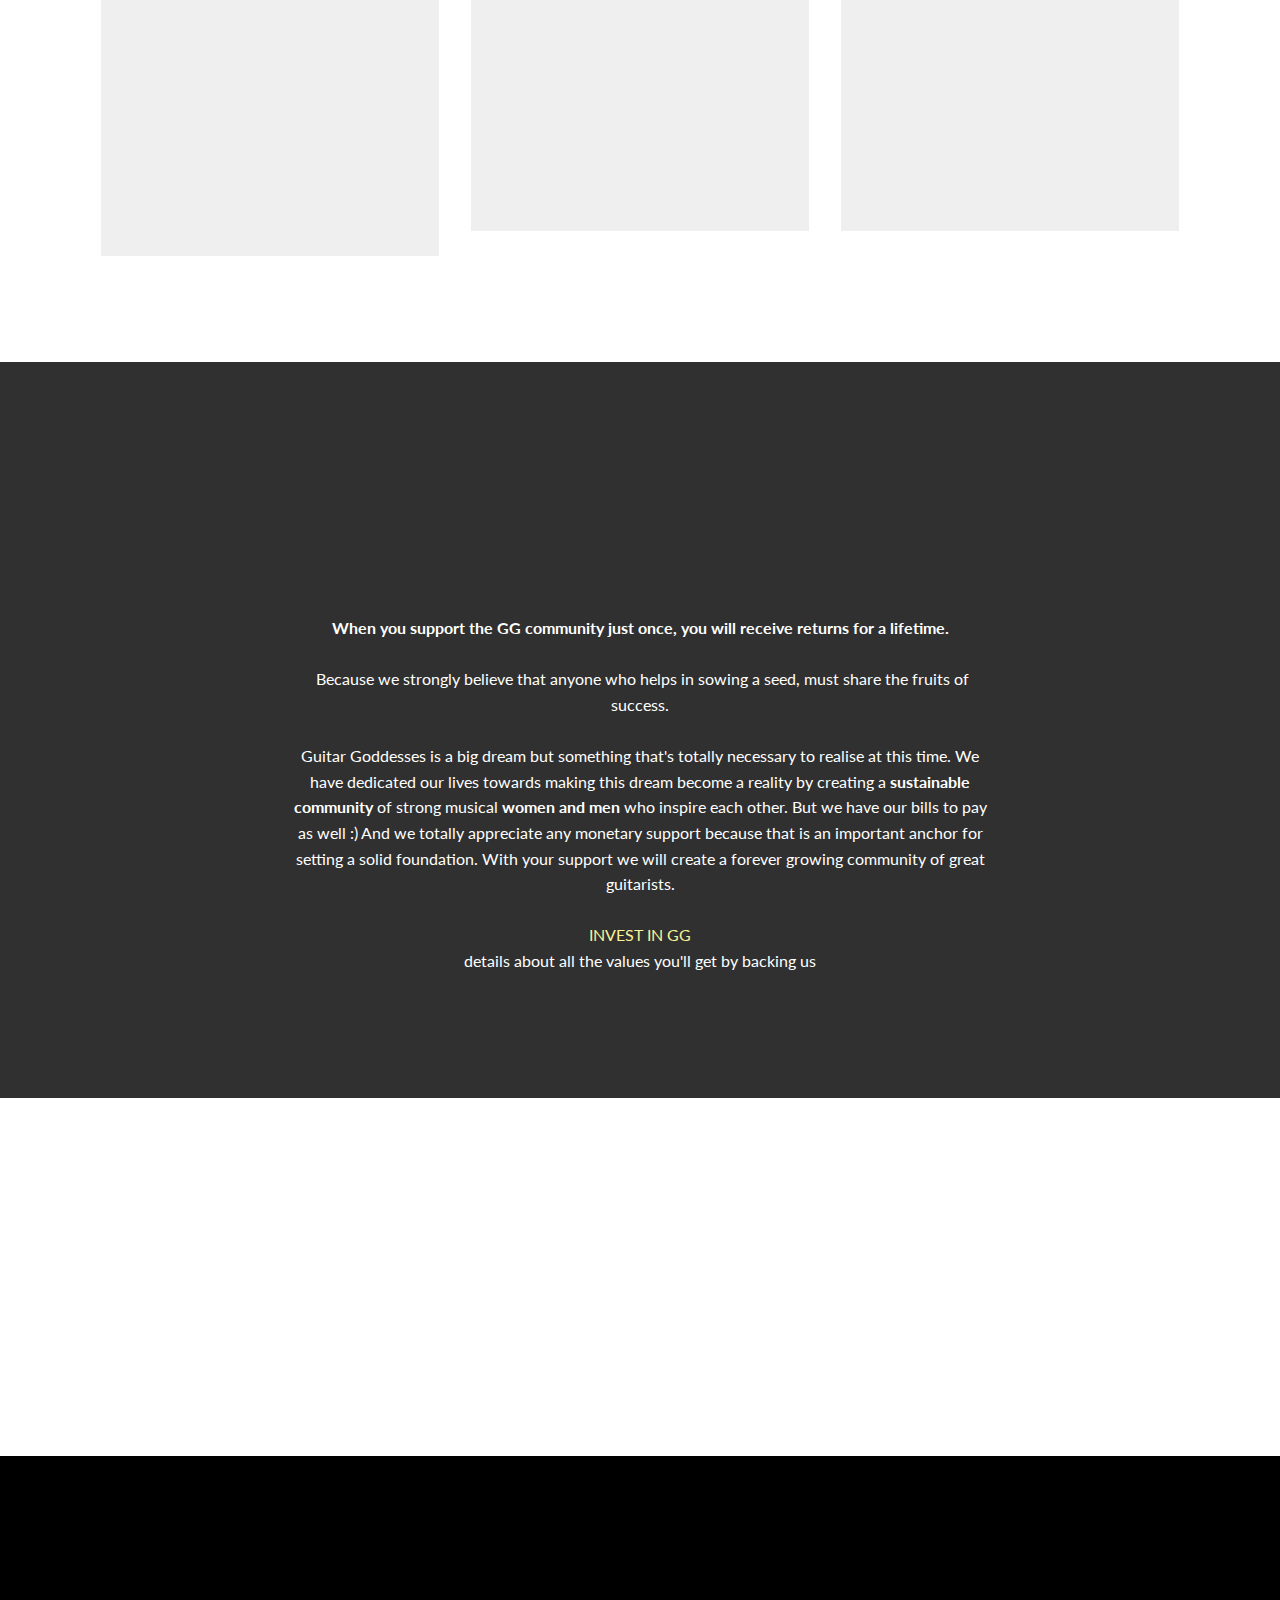
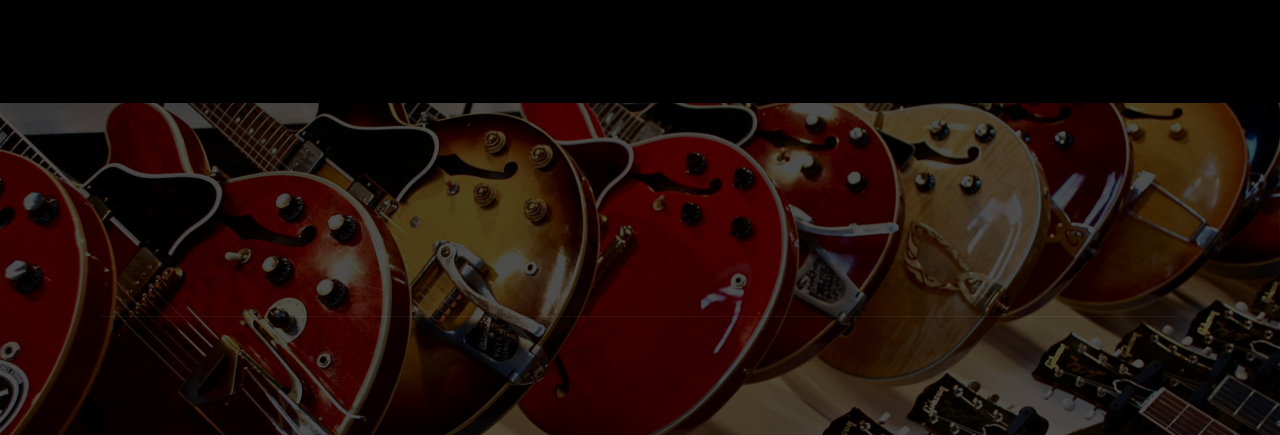
==== commit a0ec21a2: "create github pages" ====
--- a/index.html
+++ b/index.html
@@ -70,7 +70,7 @@
     </nav>
 </section>
 
-<section class="engine"><a href="https://mobirise.me/n">landing page templates</a></section><section class="header9 cid-qRF84WkfQK mbr-fullscreen" data-bg-video="https://www.youtube.com/embed/BoIikyT2JJA?rel=0&amp;showinfo=0&amp;autoplay=1&amp;loop=0" id="header9-2">
+<section class="engine"><a href="https://mobirise.me">Mobirise</a></section><section class="header9 cid-qRF84WkfQK mbr-fullscreen" data-bg-video="https://www.youtube.com/embed/BoIikyT2JJA?rel=0&amp;showinfo=0&amp;autoplay=1&amp;loop=0" id="header9-2">
 
     
 
@@ -537,7 +537,7 @@
                 <div data-form-alert="" hidden="">
                         Thanks for filling out the form!
                 </div>
-                <form class="mbr-form" action="https://mobirise.com/" method="post" data-form-title="Mobirise Form"><input type="hidden" name="email" data-form-email="true" value="v1Dpjfu+3dgMbBPpqUxKZjpzfaTbMtHmVdiQIfcUecRfu4JoaZQVm7Ns5NGdYs7kd1rn2ksQZjelCY5O6e1yGpDganD5kcCB+Y2yYw5qCNvoostj/A3wRPzS+nfl1lSh" data-form-field="Email">
+                <form class="mbr-form" action="https://mobirise.com/" method="post" data-form-title="Mobirise Form"><input type="hidden" name="email" data-form-email="true" value="xzpjTB85aVz9FTZGwuHazboUoPhF9Q1bnglGOn11rV8R9DD8RkuoY/Ti9/KkiSohv//Y5XzLZJiVIcfmI76YwZZrAExsGK2zbJd7vev9kfBN0sIbyONqz2WVItp8vJu4" data-form-field="Email">
                     <div class="mbr-subscribe input-group">
                         <input class="form-control" type="email" name="email" placeholder="Email" data-form-field="Email" required="" id="email-form3-1g">
                         <span class="input-group-btn"><button href="" type="submit" class="btn btn-primary display-4">JOIN</button></span>
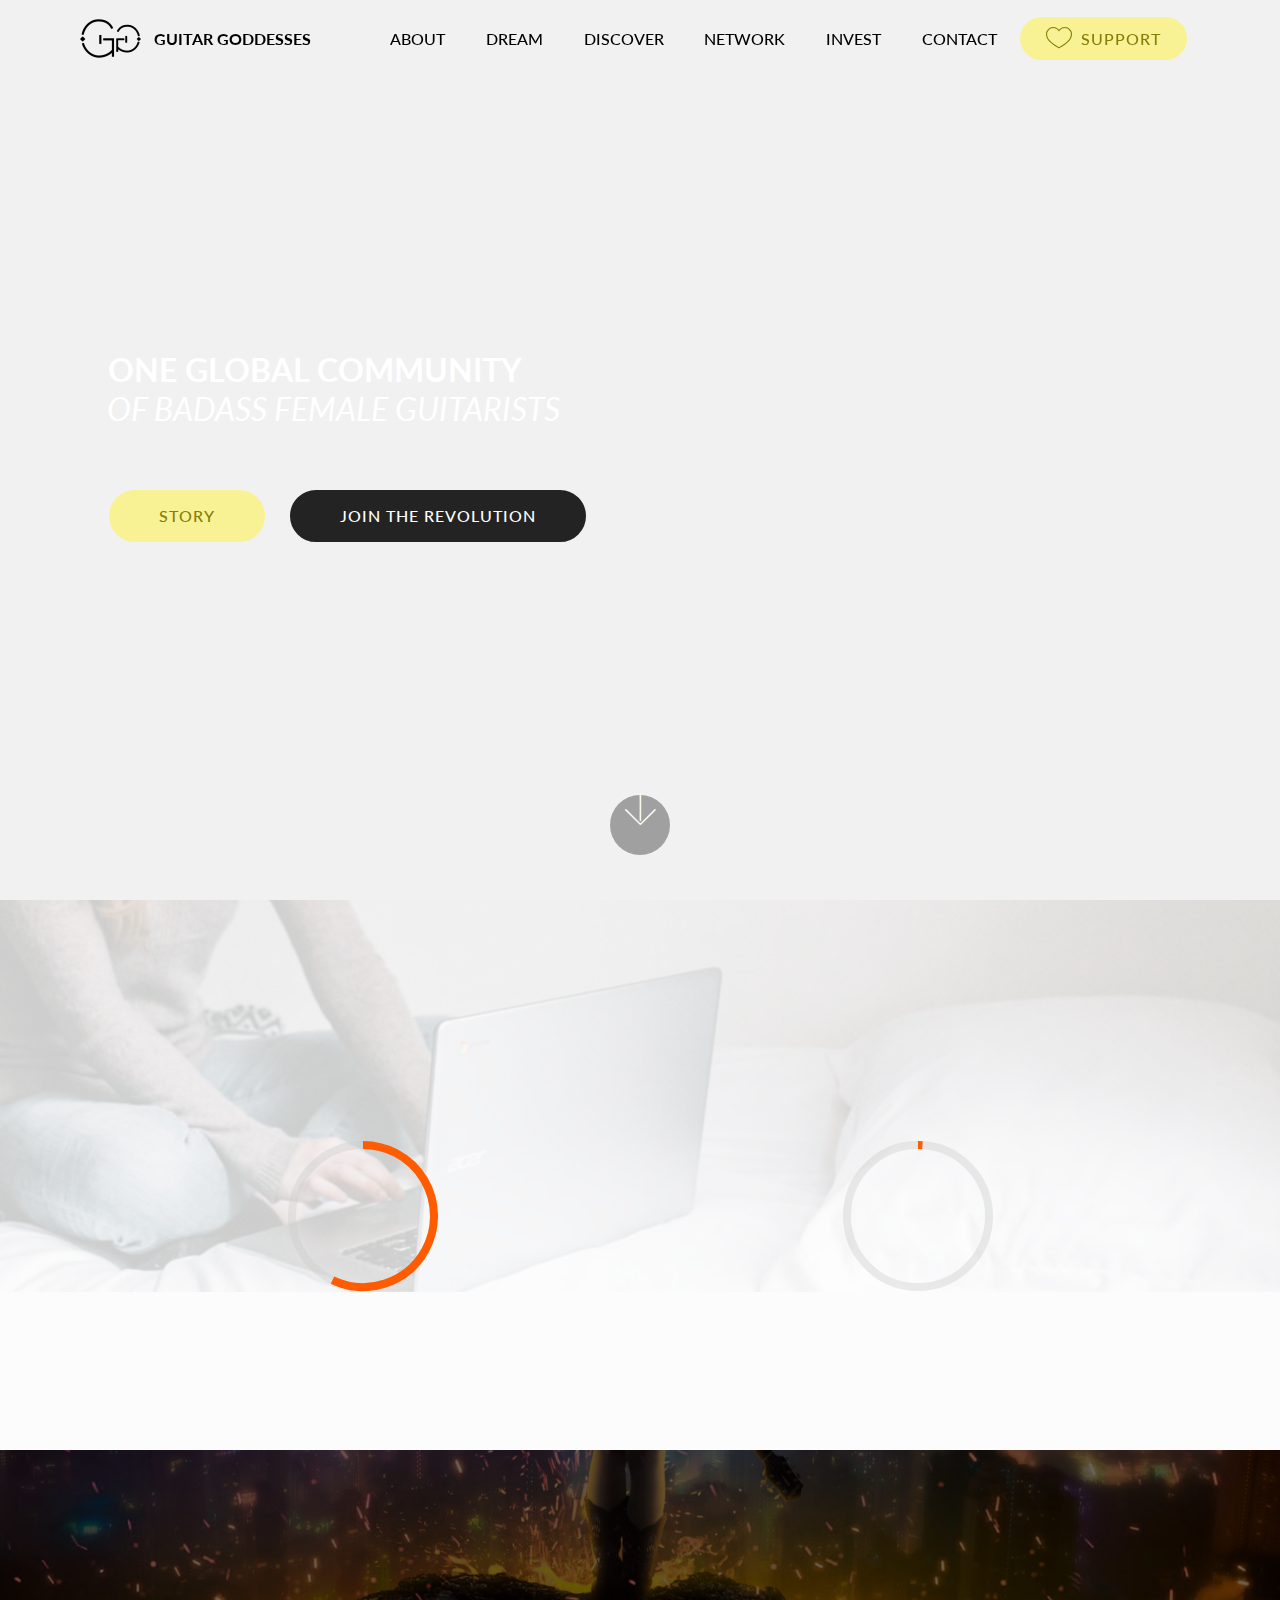
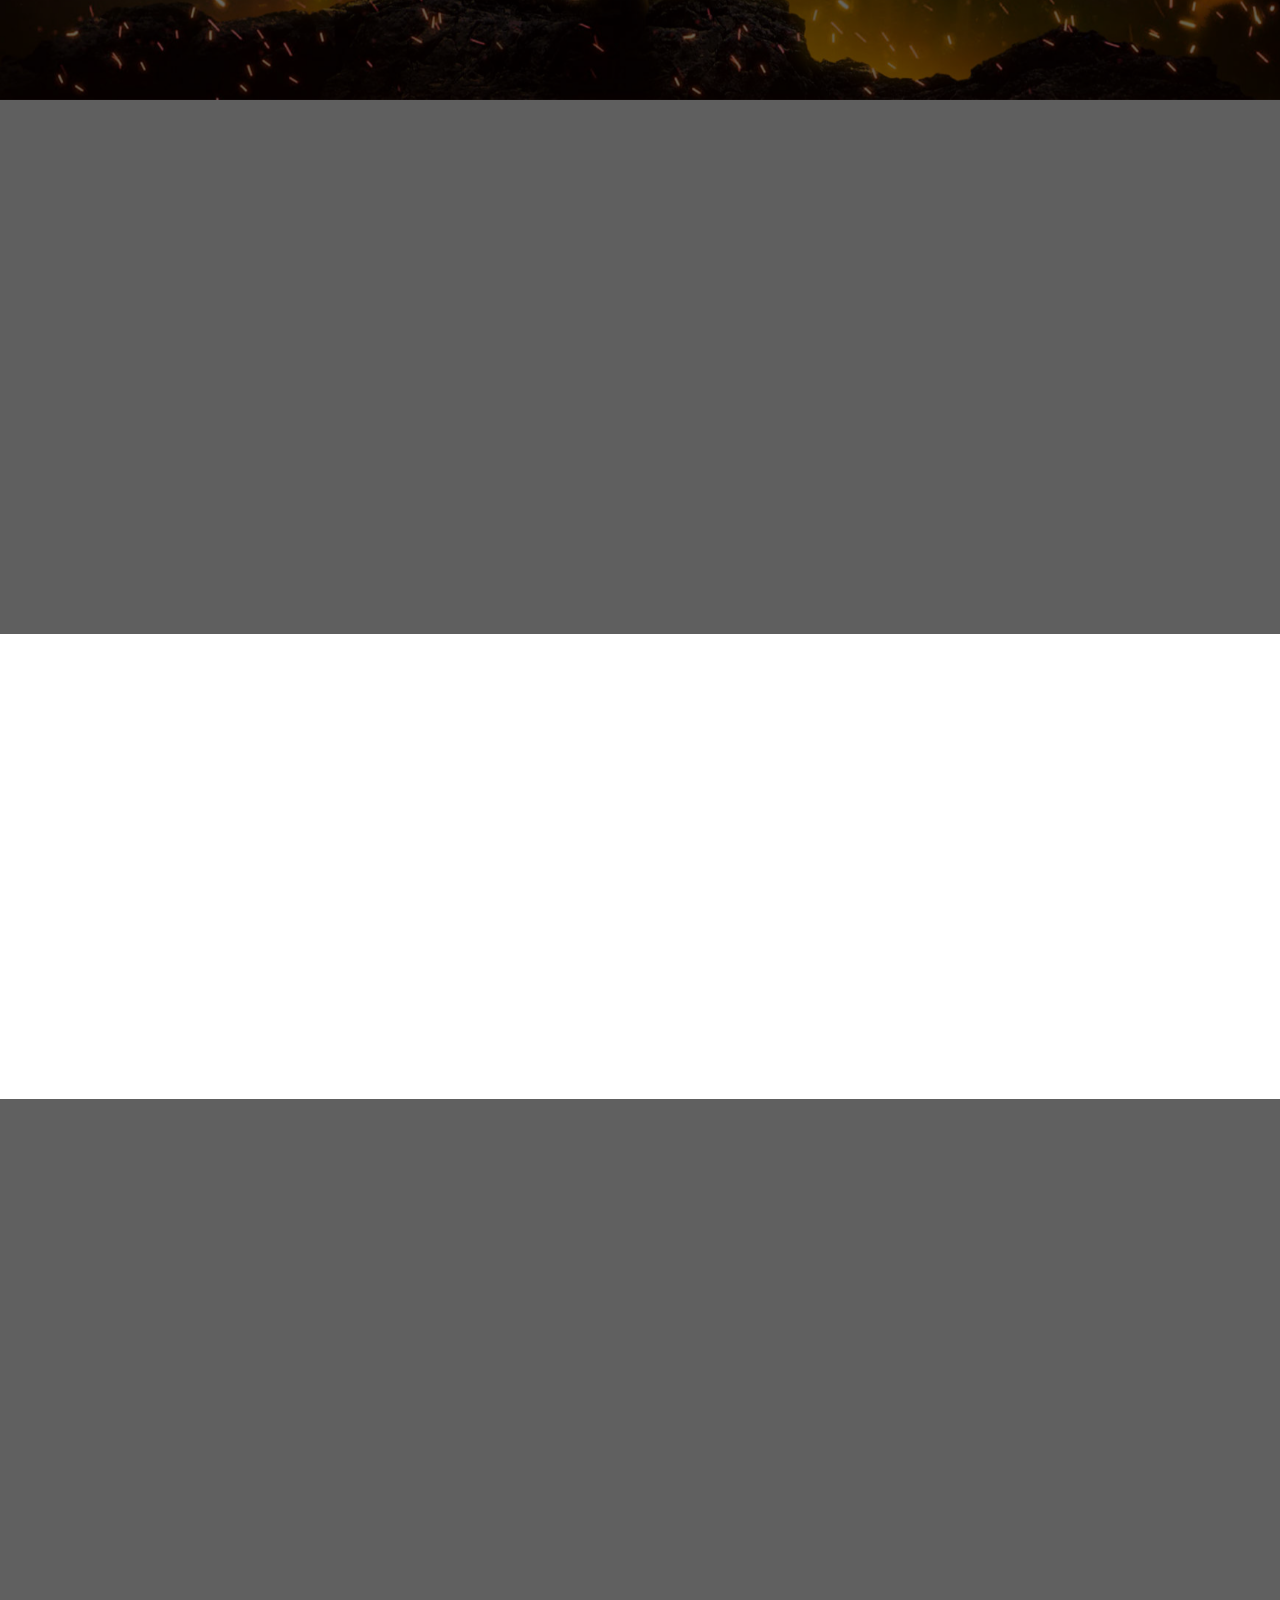
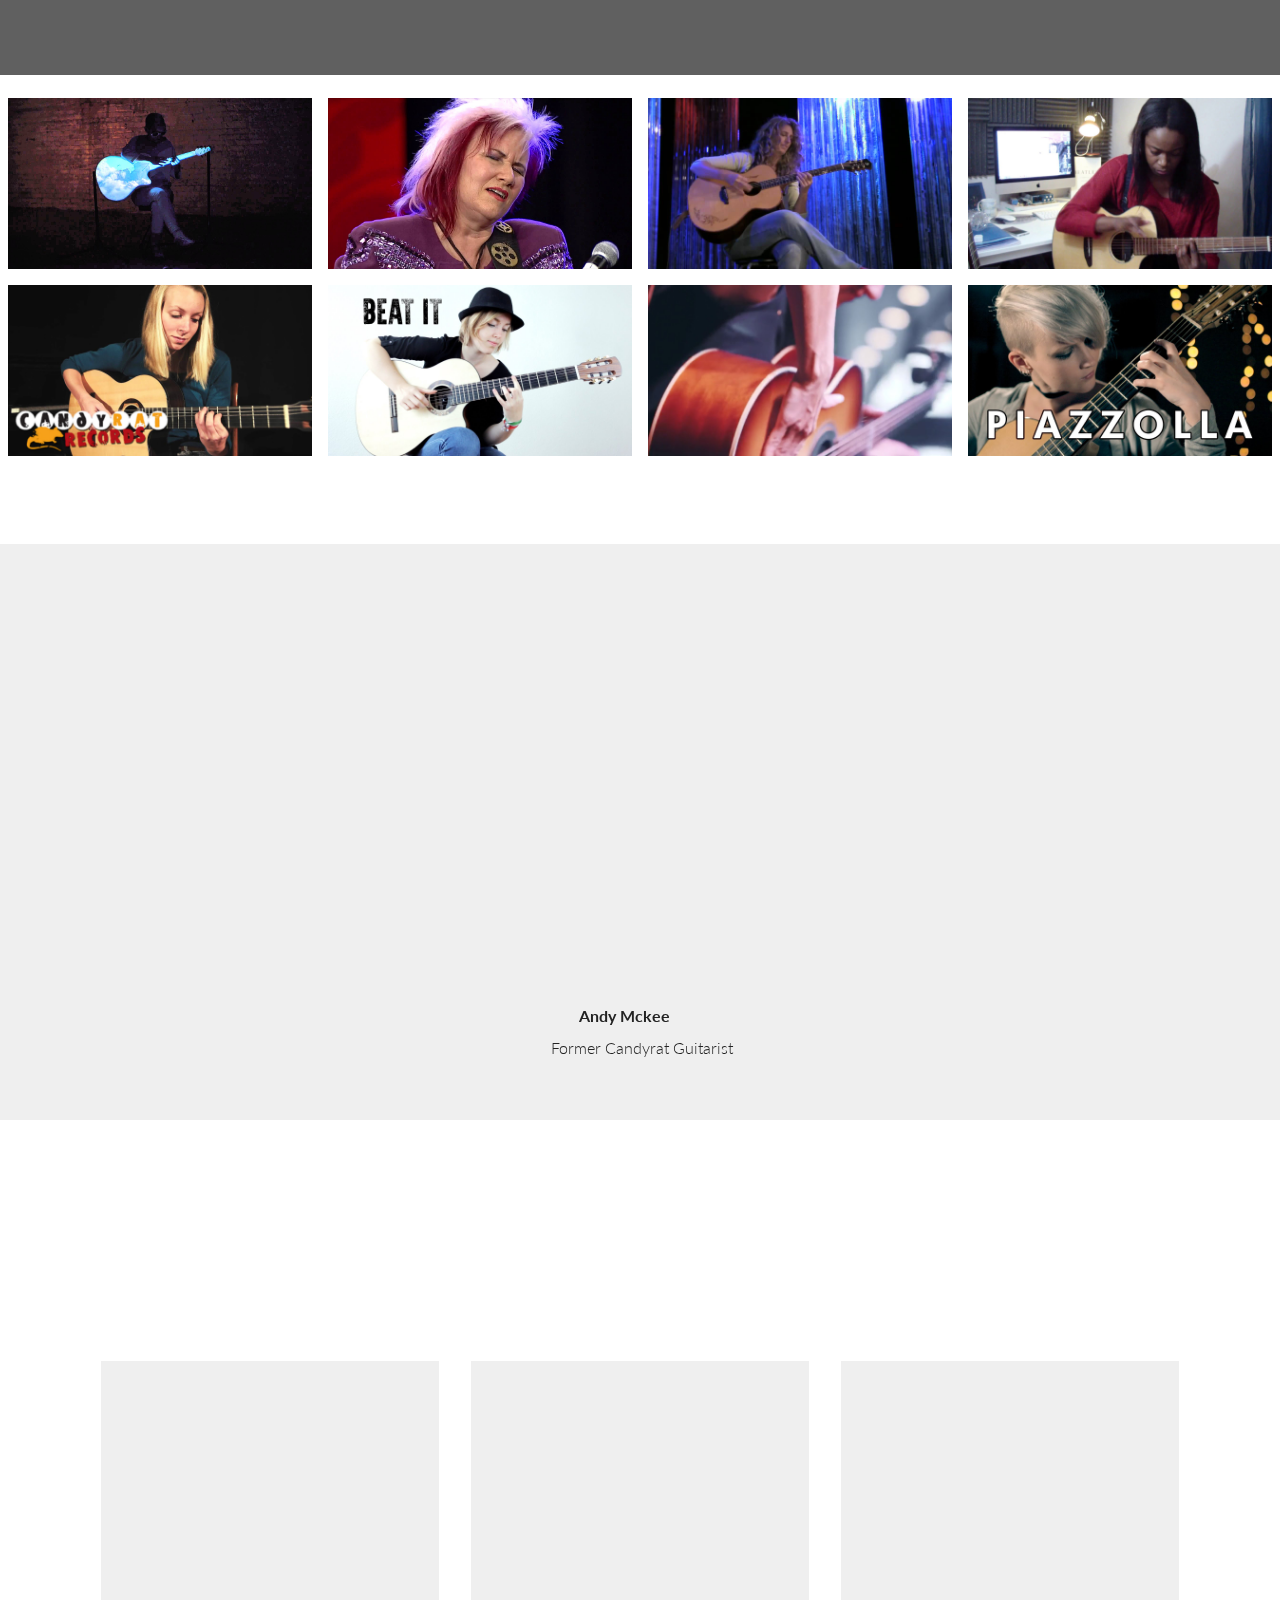
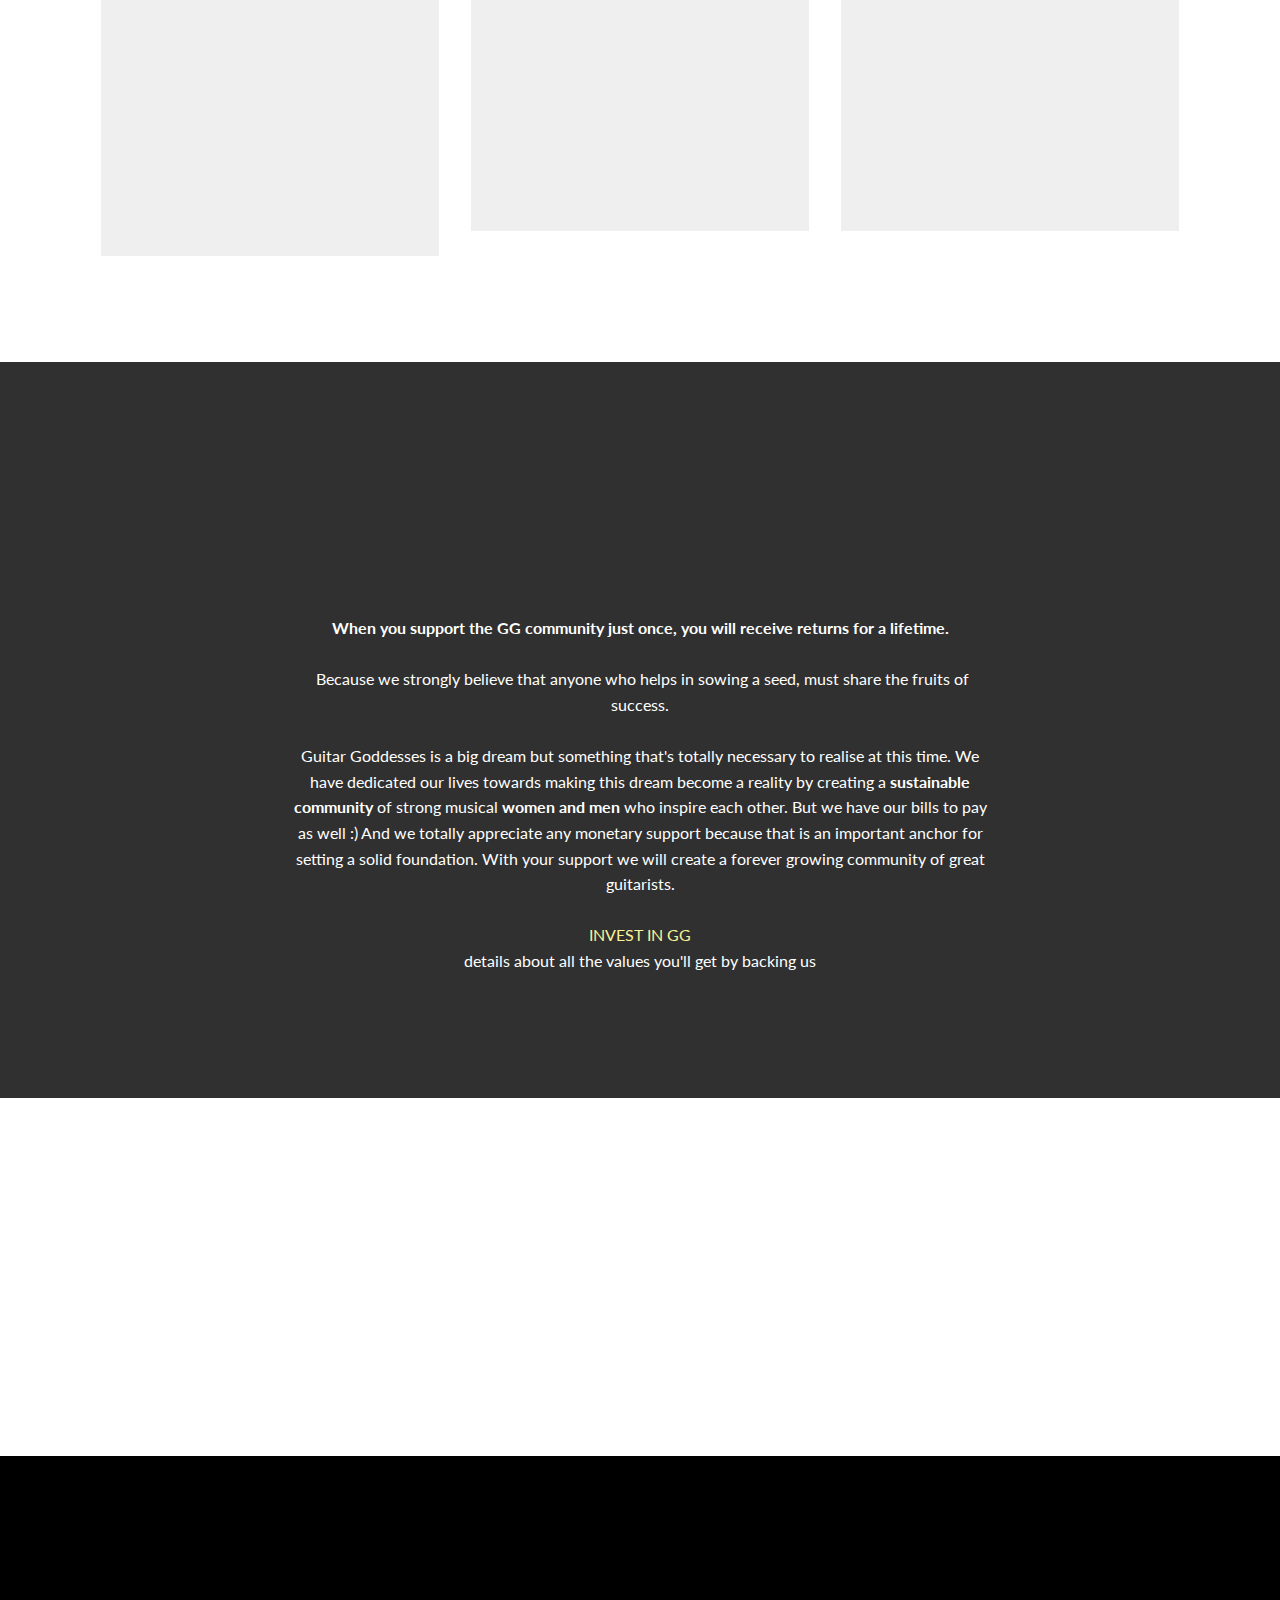
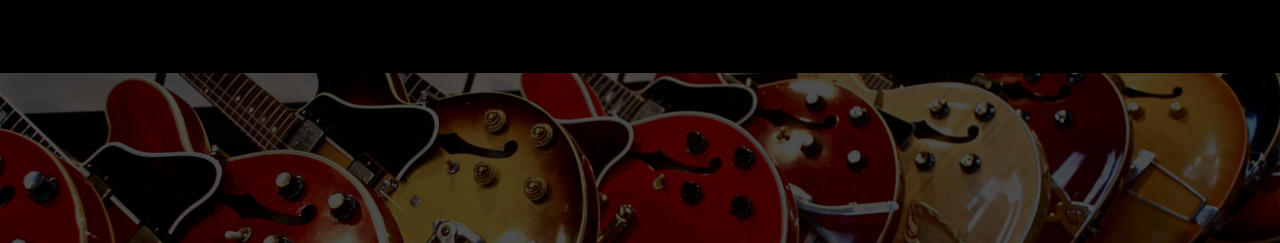
==== commit ff4f3319: "create github pages" ====
--- a/index.html
+++ b/index.html
@@ -70,7 +70,7 @@
     </nav>
 </section>
 
-<section class="engine"><a href="https://mobirise.me">Mobirise</a></section><section class="header9 cid-qRF84WkfQK mbr-fullscreen" data-bg-video="https://www.youtube.com/embed/BoIikyT2JJA?rel=0&amp;showinfo=0&amp;autoplay=1&amp;loop=0" id="header9-2">
+<section class="engine"><a href="https://mobirise.me/r">free bootstrap template</a></section><section class="header9 cid-qRF84WkfQK mbr-fullscreen" data-bg-video="https://www.youtube.com/embed/BoIikyT2JJA?rel=0&amp;showinfo=0&amp;autoplay=1&amp;loop=0" id="header9-2">
 
     
 
@@ -292,7 +292,7 @@
     <div class="container">
         <div class="media-container-row title">
             <div class="col-12 col-md-8">
-                <div class="mbr-section-btn align-center"><a class="btn btn-black-outline display-4" href="discover.html" target="_blank">MORE VIDEOS</a></div>
+                <div class="mbr-section-btn align-center"><a class="btn btn-black-outline display-4" href="discover.html" target="_blank">MORE VIDEOS</a> <a class="btn btn-black-outline display-4" href="discover.html#form1-1p" target="_blank">RECOMMEND ARTIST</a></div>
             </div>
         </div>
     </div>
@@ -537,7 +537,7 @@
                 <div data-form-alert="" hidden="">
                         Thanks for filling out the form!
                 </div>
-                <form class="mbr-form" action="https://mobirise.com/" method="post" data-form-title="Mobirise Form"><input type="hidden" name="email" data-form-email="true" value="xzpjTB85aVz9FTZGwuHazboUoPhF9Q1bnglGOn11rV8R9DD8RkuoY/Ti9/KkiSohv//Y5XzLZJiVIcfmI76YwZZrAExsGK2zbJd7vev9kfBN0sIbyONqz2WVItp8vJu4" data-form-field="Email">
+                <form class="mbr-form" action="https://mobirise.com/" method="post" data-form-title="Mobirise Form"><input type="hidden" name="email" data-form-email="true" value="cdpdcVcLkb1x2oA4U9AT0kIlQOd9lkNAcLab6uaw331GKcwjlvSNckw8+l8XPVVa9sSAdRC4Lgk12F0S0E+4H4c2F0M2xHRRcetIclPQfeS+P9as5ysmOZv8W/wEM/cO" data-form-field="Email">
                     <div class="mbr-subscribe input-group">
                         <input class="form-control" type="email" name="email" placeholder="Email" data-form-field="Email" required="" id="email-form3-1g">
                         <span class="input-group-btn"><button href="" type="submit" class="btn btn-primary display-4">JOIN</button></span>
@@ -583,96 +583,60 @@
     </div>
 </section>
 
-<section class="cid-qSlvrywq7b" id="footer1-1w">
-
-    
-
-    <div class="mbr-overlay" style="background-color: rgb(0, 0, 0); opacity: 0.7;"></div>
-
-    <div class="container">
-        <div class="media-container-row content text-white">
-            <div class="col-12 col-md-3">
-                <div class="media-wrap">
-                    <a href="https://mobirise.com/">
-                        <img src="assets/images/gglogo-yelloe-square-192x192.png" alt="Mobirise" title="">
-                    </a>
-                </div>
-            </div>
-            <div class="col-12 col-md-3 mbr-fonts-style display-7">
-                <h5 class="pb-3">
-                    Address
-                </h5>
-                <p class="mbr-text">
-                    1234 Street Name
-                    <br>City, AA 99999
-                </p>
-            </div>
-            <div class="col-12 col-md-3 mbr-fonts-style display-7">
-                <h5 class="pb-3">
-                    Contacts
-                </h5>
-                <p class="mbr-text">
-                    Email: support@mobirise.com
-                    <br>Phone: +1 (0) 000 0000 001
-                    <br>Fax: +1 (0) 000 0000 002
-                </p>
-            </div>
-            <div class="col-12 col-md-3 mbr-fonts-style display-7">
-                <h5 class="pb-3">
-                    Links
-                </h5>
-                <p class="mbr-text">
-                    <a class="text-primary" href="https://mobirise.com/">Website builder</a>
-                    <br><a class="text-primary" href="https://mobirise.com/mobirise-free-win.zip">Download for Windows</a>
-                    <br><a class="text-primary" href="https://mobirise.com/mobirise-free-mac.zip">Download for Mac</a>
-                </p>
-            </div>
-        </div>
-        <div class="footer-lower">
-            <div class="media-container-row">
-                <div class="col-sm-12">
-                    <hr>
-                </div>
-            </div>
-            <div class="media-container-row mbr-white">
-                <div class="col-sm-6 copyright">
-                    <p class="mbr-text mbr-fonts-style display-7">
-                        © Copyright 2018 Guitar Goddesses - Website by Thoughtplate</p>
-                </div>
-                <div class="col-md-6">
-                    <div class="social-list align-right">
-                        <div class="soc-item">
-                            <a href="https://twitter.com/mobirise" target="_blank">
-                                <span class="socicon-twitter socicon mbr-iconfont mbr-iconfont-social"></span>
-                            </a>
-                        </div>
-                        <div class="soc-item">
-                            <a href="https://www.facebook.com/pages/Mobirise/1616226671953247" target="_blank">
-                                <span class="socicon-facebook socicon mbr-iconfont mbr-iconfont-social"></span>
-                            </a>
-                        </div>
-                        <div class="soc-item">
-                            <a href="https://www.youtube.com/c/mobirise" target="_blank">
-                                <span class="socicon-youtube socicon mbr-iconfont mbr-iconfont-social"></span>
-                            </a>
-                        </div>
-                        <div class="soc-item">
-                            <a href="https://instagram.com/mobirise" target="_blank">
-                                <span class="socicon-instagram socicon mbr-iconfont mbr-iconfont-social"></span>
-                            </a>
-                        </div>
-                        <div class="soc-item">
-                            <a href="https://plus.google.com/u/0/+Mobirise" target="_blank">
-                                <span class="socicon-googleplus socicon mbr-iconfont mbr-iconfont-social"></span>
-                            </a>
-                        </div>
-                        <div class="soc-item">
-                            <a href="https://www.behance.net/Mobirise" target="_blank">
-                                <span class="socicon-behance socicon mbr-iconfont mbr-iconfont-social"></span>
-                            </a>
-                        </div>
-                    </div>
-                </div>
+<section once="" class="cid-qSMOULw5Jw" id="footer7-41">
+
+    
+
+    <div class="mbr-overlay" style="opacity: 0.7; background-color: rgb(0, 0, 0);"></div>
+
+    <div class="container">
+        <div class="media-container-row align-center mbr-white">
+            <div class="row row-links">
+                <ul class="foot-menu">
+                    
+                    
+                    
+                    
+                    
+                <li class="foot-menu-item mbr-fonts-style display-7"><strong>FOLLOW US TO BE AN EARLY COMMUNITY MEMBER</strong></li></ul>
+            </div>
+            <div class="row social-row">
+                <div class="social-list align-right pb-2">
+                    
+                    
+                    
+                    
+                    
+                    
+                <div class="soc-item">
+                        <a href="http://facebook.com/guitargoddesses" target="_blank">
+                            <span class="mbr-iconfont mbr-iconfont-social socicon-facebook socicon"></span>
+                        </a>
+                    </div><div class="soc-item">
+                        <a href="https://www.youtube.com/channel/UCzboDPazqx_9Jgnx4dps_Pw?sub_confirmation=1" target="_blank">
+                            <span class="mbr-iconfont mbr-iconfont-social socicon-youtube socicon"></span>
+                        </a>
+                    </div><div class="soc-item">
+                        <a href="https://www.instagram.com/guitar.goddesses" target="_blank">
+                            <span class="mbr-iconfont mbr-iconfont-social socicon-instagram socicon"></span>
+                        </a>
+                    </div><div class="soc-item">
+                        <a href="https://plus.google.com/u/5/102445503150717869857" target="_blank">
+                            <span class="mbr-iconfont mbr-iconfont-social socicon-googleplus socicon"></span>
+                        </a>
+                    </div><div class="soc-item">
+                        <a href="https://guitargoddesses.typeform.com/to/x1zfRj" target="_blank">
+                            <span class="mbr-iconfont mbr-iconfont-social socicon-mail socicon"></span>
+                        </a>
+                    </div><div class="soc-item">
+                        <a href="tel:+919373588873">
+                            <span class="mbr-iconfont mbr-iconfont-social socicon-whatsapp socicon"></span>
+                        </a>
+                    </div></div>
+            </div>
+            <div class="row row-copirayt">
+                <p class="mbr-text mb-0 mbr-fonts-style mbr-white align-center display-7">
+                    © Copyright 2018 <a href="#top">Guitar Goddesses</a> - Website by <a href="http://thoughtplate.com" target="_blank">Thoughtplate</a></p>
             </div>
         </div>
     </div>
--- a/assets/mobirise/css/mbr-additional.css
+++ b/assets/mobirise/css/mbr-additional.css
@@ -2281,8 +2281,8 @@
   color: #232323;
 }
 .cid-qRGbC3Q0La {
-  padding-top: 45px;
-  padding-bottom: 45px;
+  padding-top: 30px;
+  padding-bottom: 30px;
   background-color: #000000;
 }
 .cid-qRGbC3Q0La .socicon-bg-facebook {
@@ -2328,43 +2328,39 @@
 .cid-qRGbC3Q0La .mbr-section-title {
   color: #ffffff;
 }
-.cid-qSlvrywq7b {
-  padding-top: 60px;
-  padding-bottom: 60px;
-  background-image: url("../../../assets/images/susan-mohr-572893-unsplash-2000x1293.jpg");
-}
-@media (max-width: 767px) {
-  .cid-qSlvrywq7b .content {
-    text-align: center;
-  }
-  .cid-qSlvrywq7b .content > div:not(:last-child) {
-    margin-bottom: 2rem;
-  }
-}
-@media (max-width: 767px) {
-  .cid-qSlvrywq7b .media-wrap {
-    margin-bottom: 1rem;
-  }
-}
-.cid-qSlvrywq7b .media-wrap .mbr-iconfont-logo {
-  font-size: 7.5rem;
-  color: #f36;
-}
-.cid-qSlvrywq7b .media-wrap img {
-  height: 6rem;
-}
-@media (max-width: 767px) {
-  .cid-qSlvrywq7b .footer-lower .copyright {
-    margin-bottom: 1rem;
-    text-align: center;
-  }
-}
-.cid-qSlvrywq7b .footer-lower hr {
-  margin: 1rem 0;
-  border-color: #fff;
-  opacity: .05;
-}
-.cid-qSlvrywq7b .footer-lower .social-list {
+.cid-qSMOULw5Jw {
+  padding-top: 30px;
+  padding-bottom: 30px;
+  background-image: url("../../../assets/images/susan-mohr-572893-unsplash-2-2000x1293.jpg");
+}
+.cid-qSMOULw5Jw .row-links {
+  width: 100%;
+  justify-content: center;
+}
+.cid-qSMOULw5Jw .social-row {
+  width: 100%;
+  justify-content: center;
+}
+.cid-qSMOULw5Jw .media-container-row {
+  flex-direction: column;
+  justify-content: center;
+  align-items: center;
+}
+.cid-qSMOULw5Jw .media-container-row .foot-menu {
+  list-style: none;
+  display: flex;
+  justify-content: center;
+  flex-wrap: wrap;
+  padding: 0;
+  margin-bottom: 0;
+}
+.cid-qSMOULw5Jw .media-container-row .foot-menu li {
+  padding: 0 1rem 1rem 1rem;
+}
+.cid-qSMOULw5Jw .media-container-row .foot-menu li p {
+  margin: 0;
+}
+.cid-qSMOULw5Jw .media-container-row .social-list {
   padding-left: 0;
   margin-bottom: 0;
   list-style: none;
@@ -2373,27 +2369,40 @@
   justify-content: flex-end;
   -webkit-justify-content: flex-end;
 }
-.cid-qSlvrywq7b .footer-lower .social-list .mbr-iconfont-social {
-  font-size: 1.3rem;
-  color: #fff;
-}
-.cid-qSlvrywq7b .footer-lower .social-list .soc-item {
+.cid-qSMOULw5Jw .media-container-row .social-list .mbr-iconfont-social {
+  font-size: 1.5rem;
+  color: #ffffff;
+}
+.cid-qSMOULw5Jw .media-container-row .social-list .soc-item {
   margin: 0 .5rem;
 }
-.cid-qSlvrywq7b .footer-lower .social-list a {
+.cid-qSMOULw5Jw .media-container-row .social-list a {
   margin: 0;
   opacity: .5;
   -webkit-transition: .2s linear;
   transition: .2s linear;
 }
-.cid-qSlvrywq7b .footer-lower .social-list a:hover {
+.cid-qSMOULw5Jw .media-container-row .social-list a:hover {
   opacity: 1;
 }
 @media (max-width: 767px) {
-  .cid-qSlvrywq7b .footer-lower .social-list {
+  .cid-qSMOULw5Jw .media-container-row .social-list {
     justify-content: center;
     -webkit-justify-content: center;
   }
+}
+.cid-qSMOULw5Jw .media-container-row .row-copirayt {
+  word-break: break-word;
+  width: 100%;
+}
+.cid-qSMOULw5Jw .media-container-row .row-copirayt p {
+  width: 100%;
+}
+.cid-qSMOULw5Jw foot-menu-item B {
+  color: #f9f295;
+}
+.cid-qSMOULw5Jw foot-menu-item {
+  color: #f9f295;
 }
 .cid-qRF82w1G7c .navbar {
   background: #ffffff;
@@ -3109,39 +3118,39 @@
     margin: 0 0.5rem;
   }
 }
-.cid-qSH5AK5rmr {
-  padding-top: 45px;
-  padding-bottom: 45px;
-  background-image: url("../../../assets/images/wood-3211004-2000x1333.jpg");
-}
-@media (max-width: 767px) {
-  .cid-qSH5AK5rmr .media-wrap {
-    margin-bottom: 1rem;
-    text-align: center;
-  }
-}
-.cid-qSH5AK5rmr .media-wrap .mbr-iconfont-logo {
-  font-size: 7rem;
-  color: #f36;
-}
-.cid-qSH5AK5rmr .media-wrap img {
-  height: 6rem;
-}
-.cid-qSH5AK5rmr .mbr-text {
-  color: #767676;
-}
-@media (max-width: 767px) {
-  .cid-qSH5AK5rmr .footer-lower .copyright {
-    margin-bottom: 1rem;
-    text-align: center;
-  }
-}
-.cid-qSH5AK5rmr .footer-lower hr {
-  margin: 1rem 0;
-  border-color: #000;
-  opacity: .05;
-}
-.cid-qSH5AK5rmr .footer-lower .social-list {
+.cid-qSMV1QtAiA {
+  padding-top: 30px;
+  padding-bottom: 30px;
+  background-image: url("../../../assets/images/susan-mohr-572893-unsplash-2-2000x1293.jpg");
+}
+.cid-qSMV1QtAiA .row-links {
+  width: 100%;
+  justify-content: center;
+}
+.cid-qSMV1QtAiA .social-row {
+  width: 100%;
+  justify-content: center;
+}
+.cid-qSMV1QtAiA .media-container-row {
+  flex-direction: column;
+  justify-content: center;
+  align-items: center;
+}
+.cid-qSMV1QtAiA .media-container-row .foot-menu {
+  list-style: none;
+  display: flex;
+  justify-content: center;
+  flex-wrap: wrap;
+  padding: 0;
+  margin-bottom: 0;
+}
+.cid-qSMV1QtAiA .media-container-row .foot-menu li {
+  padding: 0 1rem 1rem 1rem;
+}
+.cid-qSMV1QtAiA .media-container-row .foot-menu li p {
+  margin: 0;
+}
+.cid-qSMV1QtAiA .media-container-row .social-list {
   padding-left: 0;
   margin-bottom: 0;
   list-style: none;
@@ -3150,30 +3159,40 @@
   justify-content: flex-end;
   -webkit-justify-content: flex-end;
 }
-.cid-qSH5AK5rmr .footer-lower .social-list .mbr-iconfont-social {
-  font-size: 1.3rem;
-  color: #232323;
-}
-.cid-qSH5AK5rmr .footer-lower .social-list .soc-item {
+.cid-qSMV1QtAiA .media-container-row .social-list .mbr-iconfont-social {
+  font-size: 1.5rem;
+  color: #ffffff;
+}
+.cid-qSMV1QtAiA .media-container-row .social-list .soc-item {
   margin: 0 .5rem;
 }
-.cid-qSH5AK5rmr .footer-lower .social-list a {
+.cid-qSMV1QtAiA .media-container-row .social-list a {
   margin: 0;
   opacity: .5;
   -webkit-transition: .2s linear;
   transition: .2s linear;
 }
-.cid-qSH5AK5rmr .footer-lower .social-list a:hover {
+.cid-qSMV1QtAiA .media-container-row .social-list a:hover {
   opacity: 1;
 }
 @media (max-width: 767px) {
-  .cid-qSH5AK5rmr .footer-lower .social-list {
+  .cid-qSMV1QtAiA .media-container-row .social-list {
     justify-content: center;
     -webkit-justify-content: center;
   }
 }
-.cid-qSH5AK5rmr .copyright > p {
-  color: #efefef;
+.cid-qSMV1QtAiA .media-container-row .row-copirayt {
+  word-break: break-word;
+  width: 100%;
+}
+.cid-qSMV1QtAiA .media-container-row .row-copirayt p {
+  width: 100%;
+}
+.cid-qSMV1QtAiA foot-menu-item B {
+  color: #f9f295;
+}
+.cid-qSMV1QtAiA foot-menu-item {
+  color: #f9f295;
 }
 .cid-qRF82w1G7c .navbar {
   background: #ffffff;
@@ -4221,6 +4240,82 @@
   display: block;
   text-align: center;
 }
+.cid-qSMVg3uWAv {
+  padding-top: 30px;
+  padding-bottom: 30px;
+  background-image: url("../../../assets/images/susan-mohr-572893-unsplash-2-2000x1293.jpg");
+}
+.cid-qSMVg3uWAv .row-links {
+  width: 100%;
+  justify-content: center;
+}
+.cid-qSMVg3uWAv .social-row {
+  width: 100%;
+  justify-content: center;
+}
+.cid-qSMVg3uWAv .media-container-row {
+  flex-direction: column;
+  justify-content: center;
+  align-items: center;
+}
+.cid-qSMVg3uWAv .media-container-row .foot-menu {
+  list-style: none;
+  display: flex;
+  justify-content: center;
+  flex-wrap: wrap;
+  padding: 0;
+  margin-bottom: 0;
+}
+.cid-qSMVg3uWAv .media-container-row .foot-menu li {
+  padding: 0 1rem 1rem 1rem;
+}
+.cid-qSMVg3uWAv .media-container-row .foot-menu li p {
+  margin: 0;
+}
+.cid-qSMVg3uWAv .media-container-row .social-list {
+  padding-left: 0;
+  margin-bottom: 0;
+  list-style: none;
+  display: flex;
+  flex-wrap: wrap;
+  justify-content: flex-end;
+  -webkit-justify-content: flex-end;
+}
+.cid-qSMVg3uWAv .media-container-row .social-list .mbr-iconfont-social {
+  font-size: 1.5rem;
+  color: #ffffff;
+}
+.cid-qSMVg3uWAv .media-container-row .social-list .soc-item {
+  margin: 0 .5rem;
+}
+.cid-qSMVg3uWAv .media-container-row .social-list a {
+  margin: 0;
+  opacity: .5;
+  -webkit-transition: .2s linear;
+  transition: .2s linear;
+}
+.cid-qSMVg3uWAv .media-container-row .social-list a:hover {
+  opacity: 1;
+}
+@media (max-width: 767px) {
+  .cid-qSMVg3uWAv .media-container-row .social-list {
+    justify-content: center;
+    -webkit-justify-content: center;
+  }
+}
+.cid-qSMVg3uWAv .media-container-row .row-copirayt {
+  word-break: break-word;
+  width: 100%;
+}
+.cid-qSMVg3uWAv .media-container-row .row-copirayt p {
+  width: 100%;
+}
+.cid-qSMVg3uWAv foot-menu-item B {
+  color: #f9f295;
+}
+.cid-qSMVg3uWAv foot-menu-item {
+  color: #f9f295;
+}
 .cid-qRF82w1G7c .navbar {
   background: #ffffff;
   transition: none;
@@ -4799,6 +4894,82 @@
   display: block;
   text-align: center;
 }
+.cid-qSMVmyNlLE {
+  padding-top: 30px;
+  padding-bottom: 30px;
+  background-image: url("../../../assets/images/susan-mohr-572893-unsplash-2-2000x1293.jpg");
+}
+.cid-qSMVmyNlLE .row-links {
+  width: 100%;
+  justify-content: center;
+}
+.cid-qSMVmyNlLE .social-row {
+  width: 100%;
+  justify-content: center;
+}
+.cid-qSMVmyNlLE .media-container-row {
+  flex-direction: column;
+  justify-content: center;
+  align-items: center;
+}
+.cid-qSMVmyNlLE .media-container-row .foot-menu {
+  list-style: none;
+  display: flex;
+  justify-content: center;
+  flex-wrap: wrap;
+  padding: 0;
+  margin-bottom: 0;
+}
+.cid-qSMVmyNlLE .media-container-row .foot-menu li {
+  padding: 0 1rem 1rem 1rem;
+}
+.cid-qSMVmyNlLE .media-container-row .foot-menu li p {
+  margin: 0;
+}
+.cid-qSMVmyNlLE .media-container-row .social-list {
+  padding-left: 0;
+  margin-bottom: 0;
+  list-style: none;
+  display: flex;
+  flex-wrap: wrap;
+  justify-content: flex-end;
+  -webkit-justify-content: flex-end;
+}
+.cid-qSMVmyNlLE .media-container-row .social-list .mbr-iconfont-social {
+  font-size: 1.5rem;
+  color: #ffffff;
+}
+.cid-qSMVmyNlLE .media-container-row .social-list .soc-item {
+  margin: 0 .5rem;
+}
+.cid-qSMVmyNlLE .media-container-row .social-list a {
+  margin: 0;
+  opacity: .5;
+  -webkit-transition: .2s linear;
+  transition: .2s linear;
+}
+.cid-qSMVmyNlLE .media-container-row .social-list a:hover {
+  opacity: 1;
+}
+@media (max-width: 767px) {
+  .cid-qSMVmyNlLE .media-container-row .social-list {
+    justify-content: center;
+    -webkit-justify-content: center;
+  }
+}
+.cid-qSMVmyNlLE .media-container-row .row-copirayt {
+  word-break: break-word;
+  width: 100%;
+}
+.cid-qSMVmyNlLE .media-container-row .row-copirayt p {
+  width: 100%;
+}
+.cid-qSMVmyNlLE foot-menu-item B {
+  color: #f9f295;
+}
+.cid-qSMVmyNlLE foot-menu-item {
+  color: #f9f295;
+}
 .cid-qRF82w1G7c .navbar {
   background: #ffffff;
   transition: none;
@@ -5321,39 +5492,39 @@
 .cid-qRPJIgWEx4 .mbr-section-title {
   color: #ffffff;
 }
-.cid-qRQ4ltTn0x {
-  padding-top: 45px;
-  padding-bottom: 45px;
-  background-image: url("../../../assets/images/wood-3211004-2000x1333.jpg");
-}
-@media (max-width: 767px) {
-  .cid-qRQ4ltTn0x .media-wrap {
-    margin-bottom: 1rem;
-    text-align: center;
-  }
-}
-.cid-qRQ4ltTn0x .media-wrap .mbr-iconfont-logo {
-  font-size: 7rem;
-  color: #f36;
-}
-.cid-qRQ4ltTn0x .media-wrap img {
-  height: 6rem;
-}
-.cid-qRQ4ltTn0x .mbr-text {
-  color: #767676;
-}
-@media (max-width: 767px) {
-  .cid-qRQ4ltTn0x .footer-lower .copyright {
-    margin-bottom: 1rem;
-    text-align: center;
-  }
-}
-.cid-qRQ4ltTn0x .footer-lower hr {
-  margin: 1rem 0;
-  border-color: #000;
-  opacity: .05;
-}
-.cid-qRQ4ltTn0x .footer-lower .social-list {
+.cid-qSMVqWxUuL {
+  padding-top: 30px;
+  padding-bottom: 30px;
+  background-image: url("../../../assets/images/susan-mohr-572893-unsplash-2-2000x1293.jpg");
+}
+.cid-qSMVqWxUuL .row-links {
+  width: 100%;
+  justify-content: center;
+}
+.cid-qSMVqWxUuL .social-row {
+  width: 100%;
+  justify-content: center;
+}
+.cid-qSMVqWxUuL .media-container-row {
+  flex-direction: column;
+  justify-content: center;
+  align-items: center;
+}
+.cid-qSMVqWxUuL .media-container-row .foot-menu {
+  list-style: none;
+  display: flex;
+  justify-content: center;
+  flex-wrap: wrap;
+  padding: 0;
+  margin-bottom: 0;
+}
+.cid-qSMVqWxUuL .media-container-row .foot-menu li {
+  padding: 0 1rem 1rem 1rem;
+}
+.cid-qSMVqWxUuL .media-container-row .foot-menu li p {
+  margin: 0;
+}
+.cid-qSMVqWxUuL .media-container-row .social-list {
   padding-left: 0;
   margin-bottom: 0;
   list-style: none;
@@ -5362,30 +5533,40 @@
   justify-content: flex-end;
   -webkit-justify-content: flex-end;
 }
-.cid-qRQ4ltTn0x .footer-lower .social-list .mbr-iconfont-social {
-  font-size: 1.3rem;
-  color: #232323;
-}
-.cid-qRQ4ltTn0x .footer-lower .social-list .soc-item {
+.cid-qSMVqWxUuL .media-container-row .social-list .mbr-iconfont-social {
+  font-size: 1.5rem;
+  color: #ffffff;
+}
+.cid-qSMVqWxUuL .media-container-row .social-list .soc-item {
   margin: 0 .5rem;
 }
-.cid-qRQ4ltTn0x .footer-lower .social-list a {
+.cid-qSMVqWxUuL .media-container-row .social-list a {
   margin: 0;
   opacity: .5;
   -webkit-transition: .2s linear;
   transition: .2s linear;
 }
-.cid-qRQ4ltTn0x .footer-lower .social-list a:hover {
+.cid-qSMVqWxUuL .media-container-row .social-list a:hover {
   opacity: 1;
 }
 @media (max-width: 767px) {
-  .cid-qRQ4ltTn0x .footer-lower .social-list {
+  .cid-qSMVqWxUuL .media-container-row .social-list {
     justify-content: center;
     -webkit-justify-content: center;
   }
 }
-.cid-qRQ4ltTn0x .copyright > p {
-  color: #efefef;
+.cid-qSMVqWxUuL .media-container-row .row-copirayt {
+  word-break: break-word;
+  width: 100%;
+}
+.cid-qSMVqWxUuL .media-container-row .row-copirayt p {
+  width: 100%;
+}
+.cid-qSMVqWxUuL foot-menu-item B {
+  color: #f9f295;
+}
+.cid-qSMVqWxUuL foot-menu-item {
+  color: #f9f295;
 }
 .cid-qRF82w1G7c .navbar {
   background: #ffffff;
@@ -6054,39 +6235,39 @@
   text-align: center;
   color: #767676;
 }
-.cid-qRPHQs2YwA {
-  padding-top: 45px;
-  padding-bottom: 45px;
-  background-image: url("../../../assets/images/wood-3211004-2000x1333.jpg");
-}
-@media (max-width: 767px) {
-  .cid-qRPHQs2YwA .media-wrap {
-    margin-bottom: 1rem;
-    text-align: center;
-  }
-}
-.cid-qRPHQs2YwA .media-wrap .mbr-iconfont-logo {
-  font-size: 7rem;
-  color: #f36;
-}
-.cid-qRPHQs2YwA .media-wrap img {
-  height: 6rem;
-}
-.cid-qRPHQs2YwA .mbr-text {
-  color: #767676;
-}
-@media (max-width: 767px) {
-  .cid-qRPHQs2YwA .footer-lower .copyright {
-    margin-bottom: 1rem;
-    text-align: center;
-  }
-}
-.cid-qRPHQs2YwA .footer-lower hr {
-  margin: 1rem 0;
-  border-color: #000;
-  opacity: .05;
-}
-.cid-qRPHQs2YwA .footer-lower .social-list {
+.cid-qSMVxcQ5rV {
+  padding-top: 30px;
+  padding-bottom: 30px;
+  background-image: url("../../../assets/images/susan-mohr-572893-unsplash-2-2000x1293.jpg");
+}
+.cid-qSMVxcQ5rV .row-links {
+  width: 100%;
+  justify-content: center;
+}
+.cid-qSMVxcQ5rV .social-row {
+  width: 100%;
+  justify-content: center;
+}
+.cid-qSMVxcQ5rV .media-container-row {
+  flex-direction: column;
+  justify-content: center;
+  align-items: center;
+}
+.cid-qSMVxcQ5rV .media-container-row .foot-menu {
+  list-style: none;
+  display: flex;
+  justify-content: center;
+  flex-wrap: wrap;
+  padding: 0;
+  margin-bottom: 0;
+}
+.cid-qSMVxcQ5rV .media-container-row .foot-menu li {
+  padding: 0 1rem 1rem 1rem;
+}
+.cid-qSMVxcQ5rV .media-container-row .foot-menu li p {
+  margin: 0;
+}
+.cid-qSMVxcQ5rV .media-container-row .social-list {
   padding-left: 0;
   margin-bottom: 0;
   list-style: none;
@@ -6095,30 +6276,40 @@
   justify-content: flex-end;
   -webkit-justify-content: flex-end;
 }
-.cid-qRPHQs2YwA .footer-lower .social-list .mbr-iconfont-social {
-  font-size: 1.3rem;
-  color: #232323;
-}
-.cid-qRPHQs2YwA .footer-lower .social-list .soc-item {
+.cid-qSMVxcQ5rV .media-container-row .social-list .mbr-iconfont-social {
+  font-size: 1.5rem;
+  color: #ffffff;
+}
+.cid-qSMVxcQ5rV .media-container-row .social-list .soc-item {
   margin: 0 .5rem;
 }
-.cid-qRPHQs2YwA .footer-lower .social-list a {
+.cid-qSMVxcQ5rV .media-container-row .social-list a {
   margin: 0;
   opacity: .5;
   -webkit-transition: .2s linear;
   transition: .2s linear;
 }
-.cid-qRPHQs2YwA .footer-lower .social-list a:hover {
+.cid-qSMVxcQ5rV .media-container-row .social-list a:hover {
   opacity: 1;
 }
 @media (max-width: 767px) {
-  .cid-qRPHQs2YwA .footer-lower .social-list {
+  .cid-qSMVxcQ5rV .media-container-row .social-list {
     justify-content: center;
     -webkit-justify-content: center;
   }
 }
-.cid-qRPHQs2YwA .copyright > p {
-  color: #efefef;
+.cid-qSMVxcQ5rV .media-container-row .row-copirayt {
+  word-break: break-word;
+  width: 100%;
+}
+.cid-qSMVxcQ5rV .media-container-row .row-copirayt p {
+  width: 100%;
+}
+.cid-qSMVxcQ5rV foot-menu-item B {
+  color: #f9f295;
+}
+.cid-qSMVxcQ5rV foot-menu-item {
+  color: #f9f295;
 }
 .cid-qRF82w1G7c .navbar {
   background: #ffffff;
@@ -6543,39 +6734,39 @@
 .cid-qRKUXK3RuF .google-map[data-state="loading"] [data-state-details] {
   display: none;
 }
-.cid-qRKV1zdcyO {
-  padding-top: 45px;
-  padding-bottom: 45px;
-  background-image: url("../../../assets/images/wood-3211004-2000x1333.jpg");
-}
-@media (max-width: 767px) {
-  .cid-qRKV1zdcyO .media-wrap {
-    margin-bottom: 1rem;
-    text-align: center;
-  }
-}
-.cid-qRKV1zdcyO .media-wrap .mbr-iconfont-logo {
-  font-size: 7rem;
-  color: #f36;
-}
-.cid-qRKV1zdcyO .media-wrap img {
-  height: 6rem;
-}
-.cid-qRKV1zdcyO .mbr-text {
-  color: #767676;
-}
-@media (max-width: 767px) {
-  .cid-qRKV1zdcyO .footer-lower .copyright {
-    margin-bottom: 1rem;
-    text-align: center;
-  }
-}
-.cid-qRKV1zdcyO .footer-lower hr {
-  margin: 1rem 0;
-  border-color: #000;
-  opacity: .05;
-}
-.cid-qRKV1zdcyO .footer-lower .social-list {
+.cid-qSMVCKC6tF {
+  padding-top: 30px;
+  padding-bottom: 30px;
+  background-image: url("../../../assets/images/susan-mohr-572893-unsplash-2-2000x1293.jpg");
+}
+.cid-qSMVCKC6tF .row-links {
+  width: 100%;
+  justify-content: center;
+}
+.cid-qSMVCKC6tF .social-row {
+  width: 100%;
+  justify-content: center;
+}
+.cid-qSMVCKC6tF .media-container-row {
+  flex-direction: column;
+  justify-content: center;
+  align-items: center;
+}
+.cid-qSMVCKC6tF .media-container-row .foot-menu {
+  list-style: none;
+  display: flex;
+  justify-content: center;
+  flex-wrap: wrap;
+  padding: 0;
+  margin-bottom: 0;
+}
+.cid-qSMVCKC6tF .media-container-row .foot-menu li {
+  padding: 0 1rem 1rem 1rem;
+}
+.cid-qSMVCKC6tF .media-container-row .foot-menu li p {
+  margin: 0;
+}
+.cid-qSMVCKC6tF .media-container-row .social-list {
   padding-left: 0;
   margin-bottom: 0;
   list-style: none;
@@ -6584,28 +6775,38 @@
   justify-content: flex-end;
   -webkit-justify-content: flex-end;
 }
-.cid-qRKV1zdcyO .footer-lower .social-list .mbr-iconfont-social {
-  font-size: 1.3rem;
-  color: #232323;
-}
-.cid-qRKV1zdcyO .footer-lower .social-list .soc-item {
+.cid-qSMVCKC6tF .media-container-row .social-list .mbr-iconfont-social {
+  font-size: 1.5rem;
+  color: #ffffff;
+}
+.cid-qSMVCKC6tF .media-container-row .social-list .soc-item {
   margin: 0 .5rem;
 }
-.cid-qRKV1zdcyO .footer-lower .social-list a {
+.cid-qSMVCKC6tF .media-container-row .social-list a {
   margin: 0;
   opacity: .5;
   -webkit-transition: .2s linear;
   transition: .2s linear;
 }
-.cid-qRKV1zdcyO .footer-lower .social-list a:hover {
+.cid-qSMVCKC6tF .media-container-row .social-list a:hover {
   opacity: 1;
 }
 @media (max-width: 767px) {
-  .cid-qRKV1zdcyO .footer-lower .social-list {
+  .cid-qSMVCKC6tF .media-container-row .social-list {
     justify-content: center;
     -webkit-justify-content: center;
   }
 }
-.cid-qRKV1zdcyO .copyright > p {
-  color: #efefef;
-}
+.cid-qSMVCKC6tF .media-container-row .row-copirayt {
+  word-break: break-word;
+  width: 100%;
+}
+.cid-qSMVCKC6tF .media-container-row .row-copirayt p {
+  width: 100%;
+}
+.cid-qSMVCKC6tF foot-menu-item B {
+  color: #f9f295;
+}
+.cid-qSMVCKC6tF foot-menu-item {
+  color: #f9f295;
+}
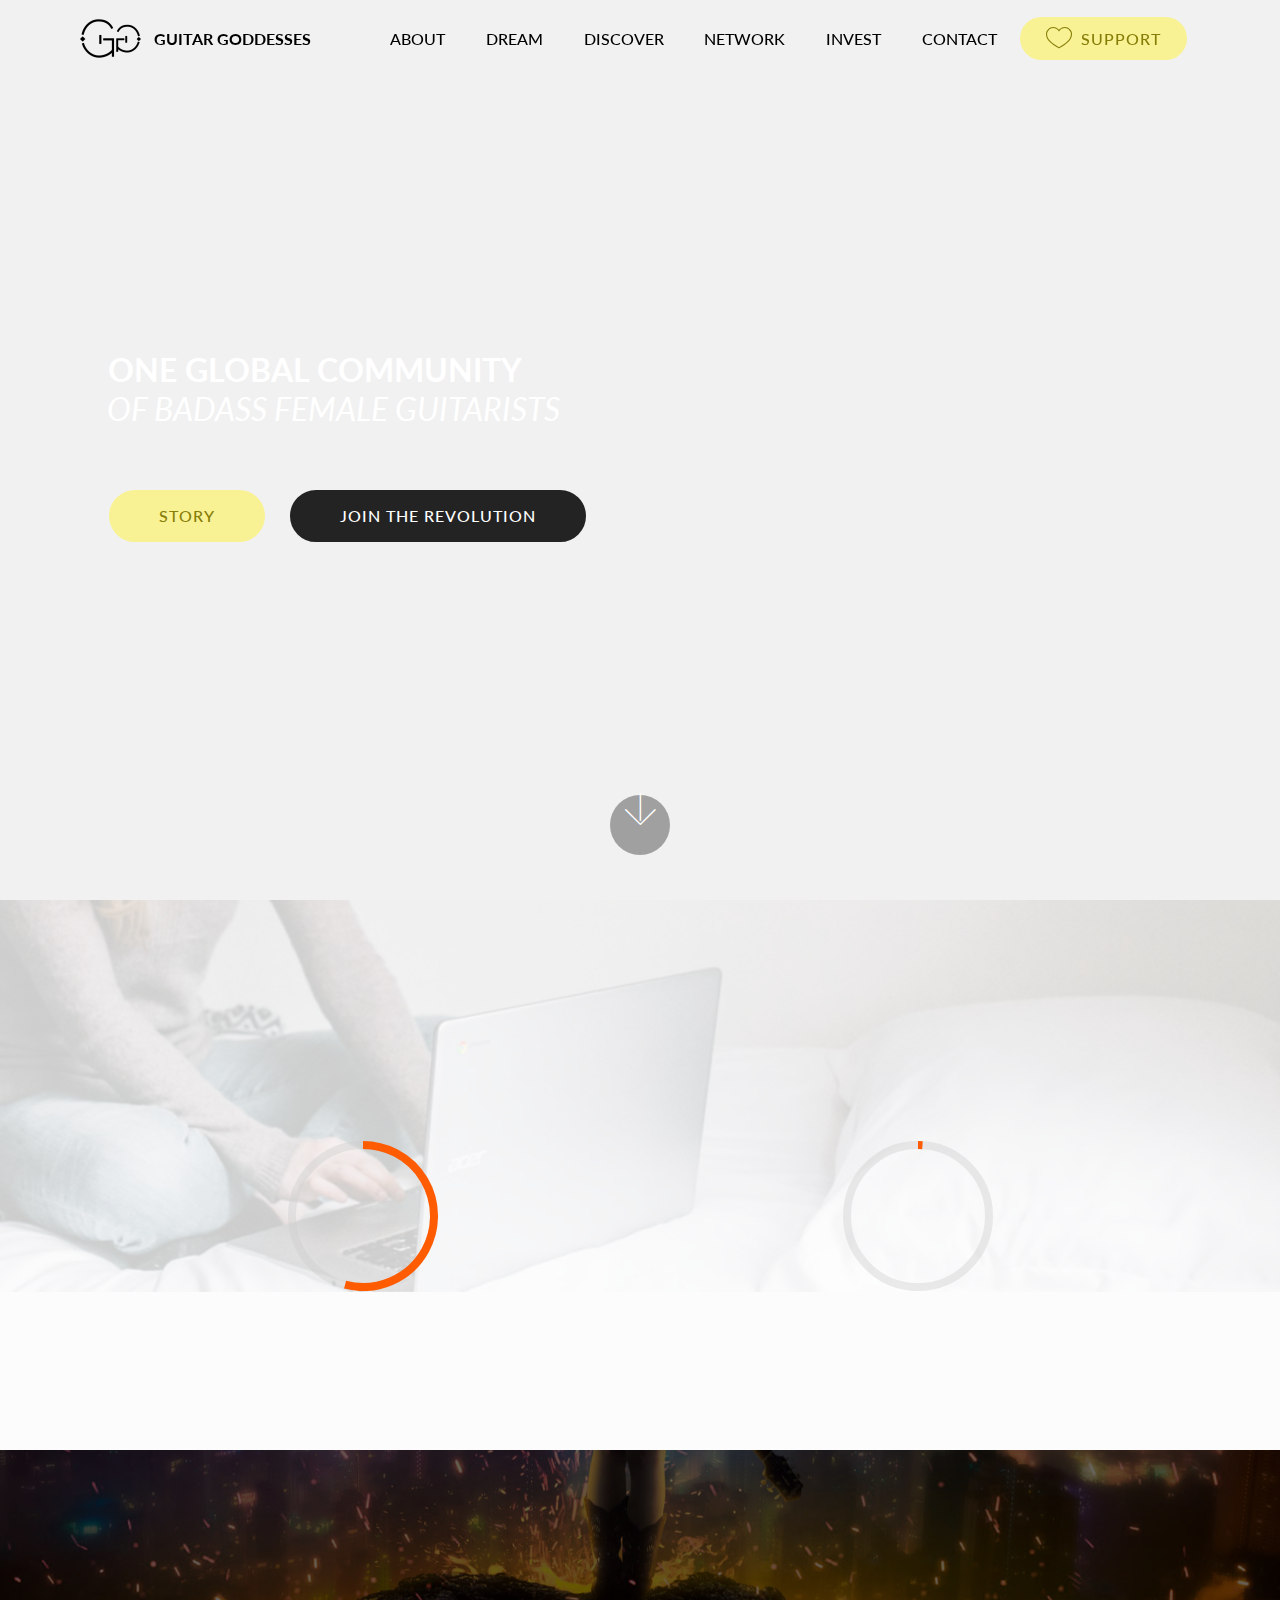
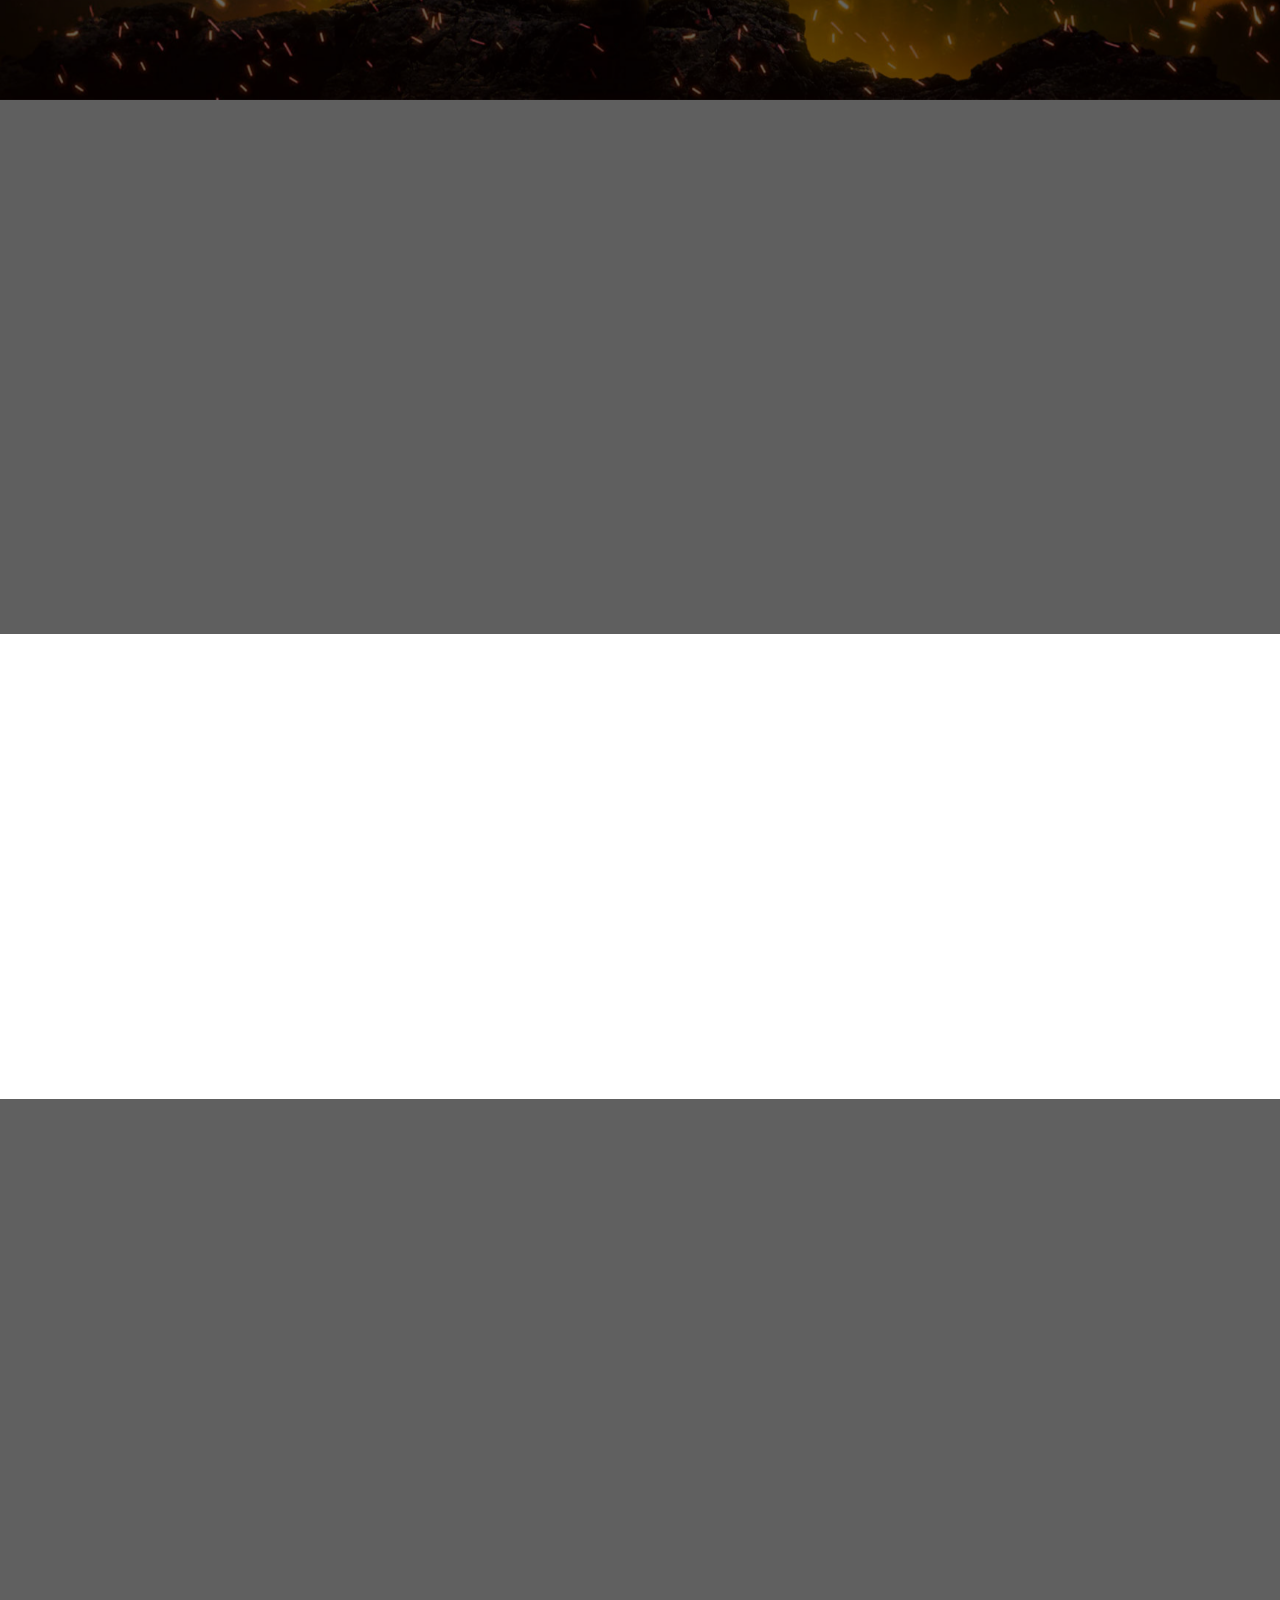
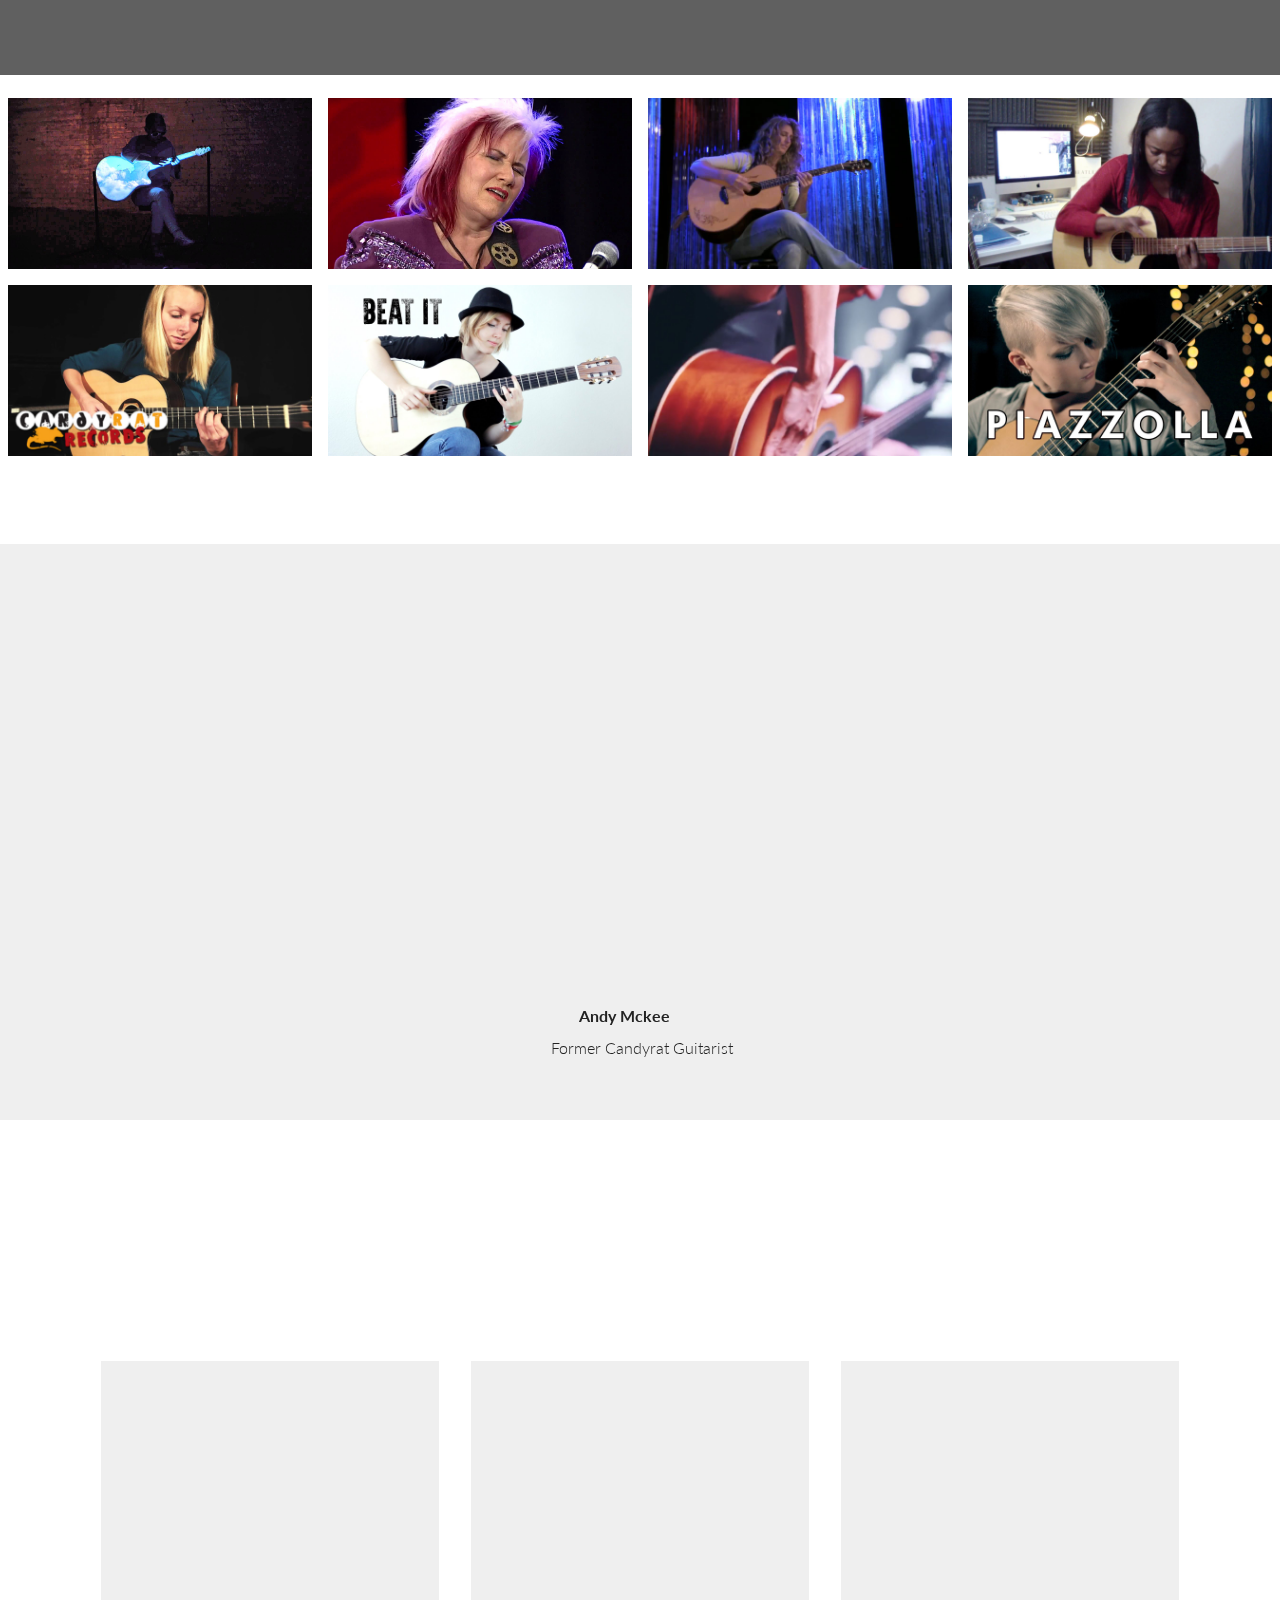
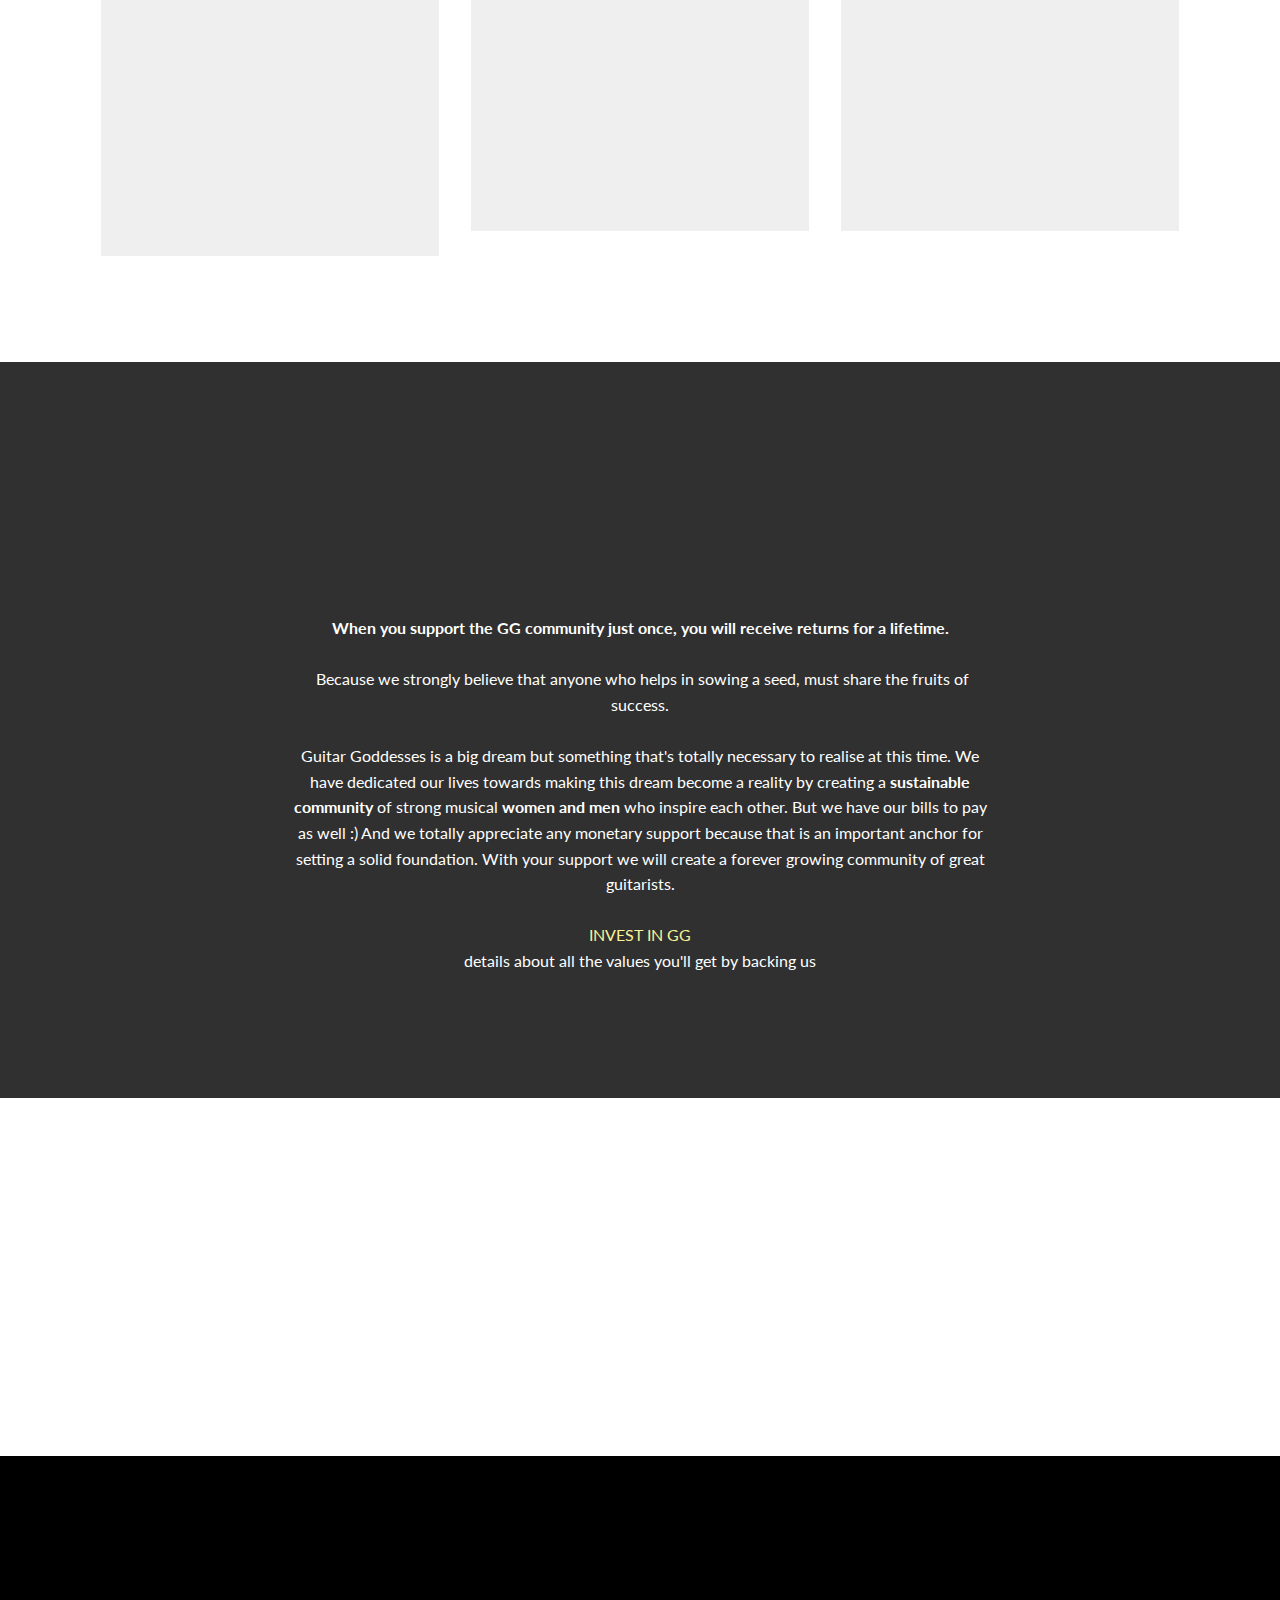
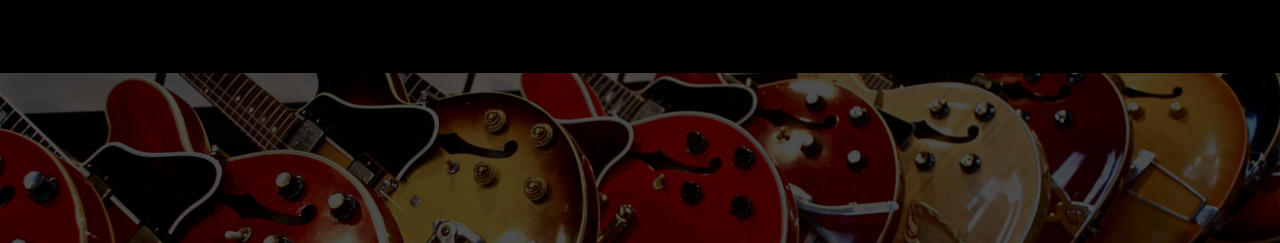
==== commit d151088e: "create github pages" ====
--- a/index.html
+++ b/index.html
@@ -70,7 +70,7 @@
     </nav>
 </section>
 
-<section class="engine"><a href="https://mobirise.me/r">free bootstrap template</a></section><section class="header9 cid-qRF84WkfQK mbr-fullscreen" data-bg-video="https://www.youtube.com/embed/BoIikyT2JJA?rel=0&amp;showinfo=0&amp;autoplay=1&amp;loop=0" id="header9-2">
+<section class="engine"><a href="https://mobirise.me/c">web builder</a></section><section class="header9 cid-qRF84WkfQK mbr-fullscreen" data-bg-video="https://www.youtube.com/embed/BoIikyT2JJA?rel=0&amp;showinfo=0&amp;autoplay=1&amp;loop=0" id="header9-2">
 
     
 
@@ -537,7 +537,7 @@
                 <div data-form-alert="" hidden="">
                         Thanks for filling out the form!
                 </div>
-                <form class="mbr-form" action="https://mobirise.com/" method="post" data-form-title="Mobirise Form"><input type="hidden" name="email" data-form-email="true" value="cdpdcVcLkb1x2oA4U9AT0kIlQOd9lkNAcLab6uaw331GKcwjlvSNckw8+l8XPVVa9sSAdRC4Lgk12F0S0E+4H4c2F0M2xHRRcetIclPQfeS+P9as5ysmOZv8W/wEM/cO" data-form-field="Email">
+                <form class="mbr-form" action="https://mobirise.com/" method="post" data-form-title="Mobirise Form"><input type="hidden" name="email" data-form-email="true" value="q0j5FuG0JLu4BcjpU4W6POlSeiyrFTGexdnkeSuJ/6mWdGA3dSsdTDjqN3TEEOsE/4CV8sDLKYC0HO1lQjkHQ/F1VWR/xC4tihdto81RFN3YFnoK2tpTr5KtMgM3XMum" data-form-field="Email">
                     <div class="mbr-subscribe input-group">
                         <input class="form-control" type="email" name="email" placeholder="Email" data-form-field="Email" required="" id="email-form3-1g">
                         <span class="input-group-btn"><button href="" type="submit" class="btn btn-primary display-4">JOIN</button></span>
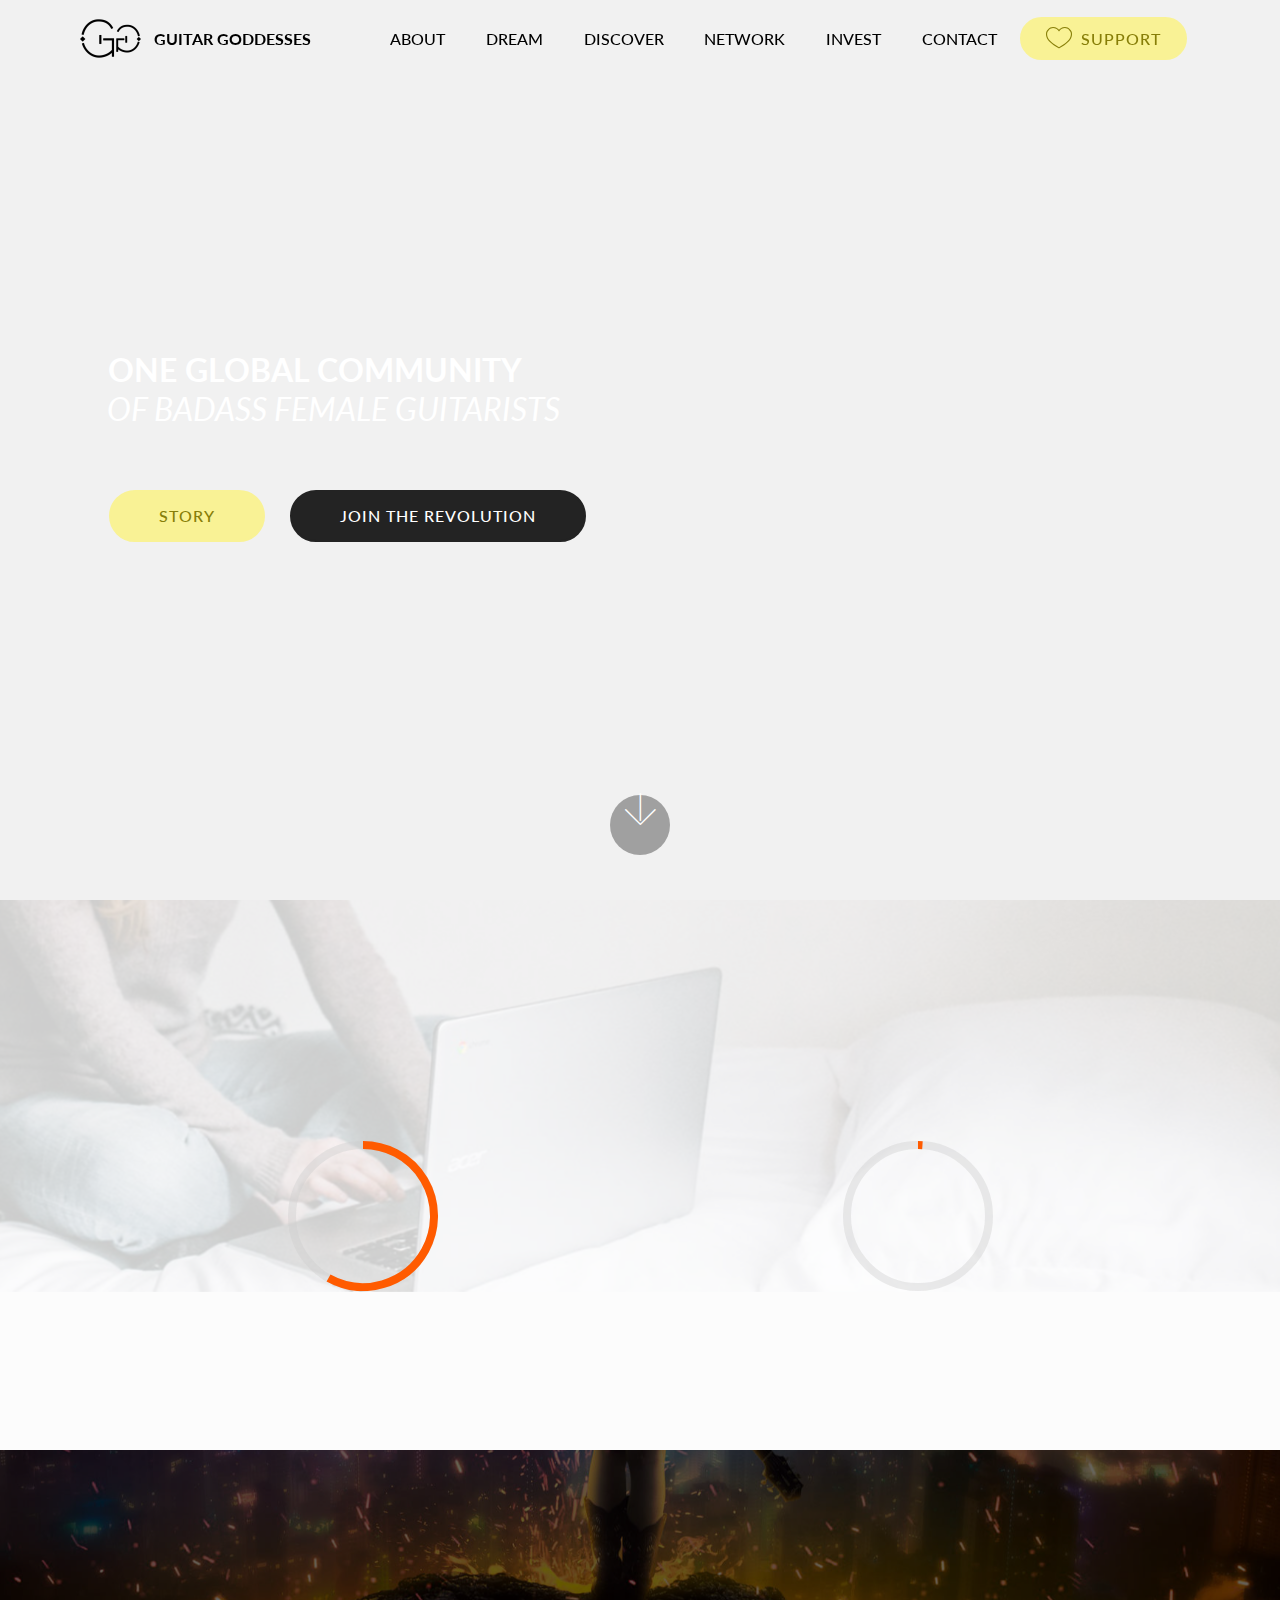
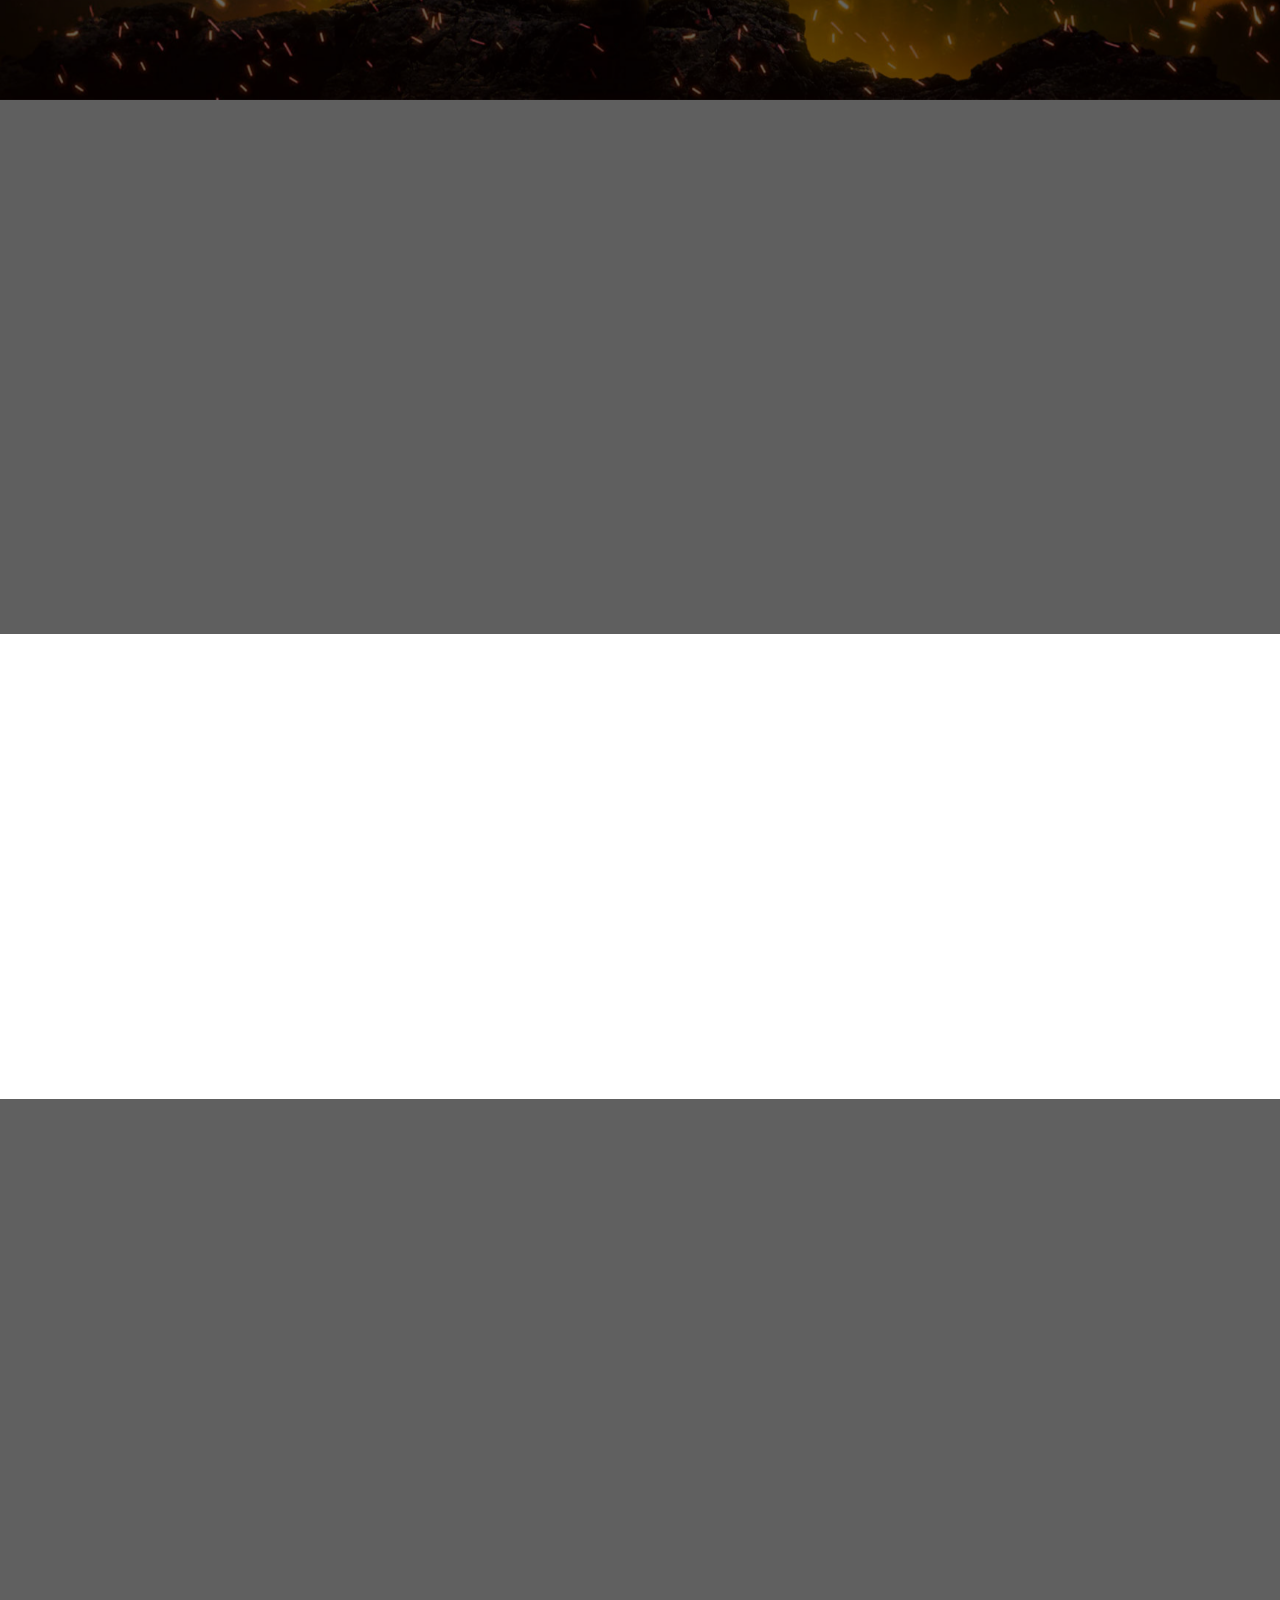
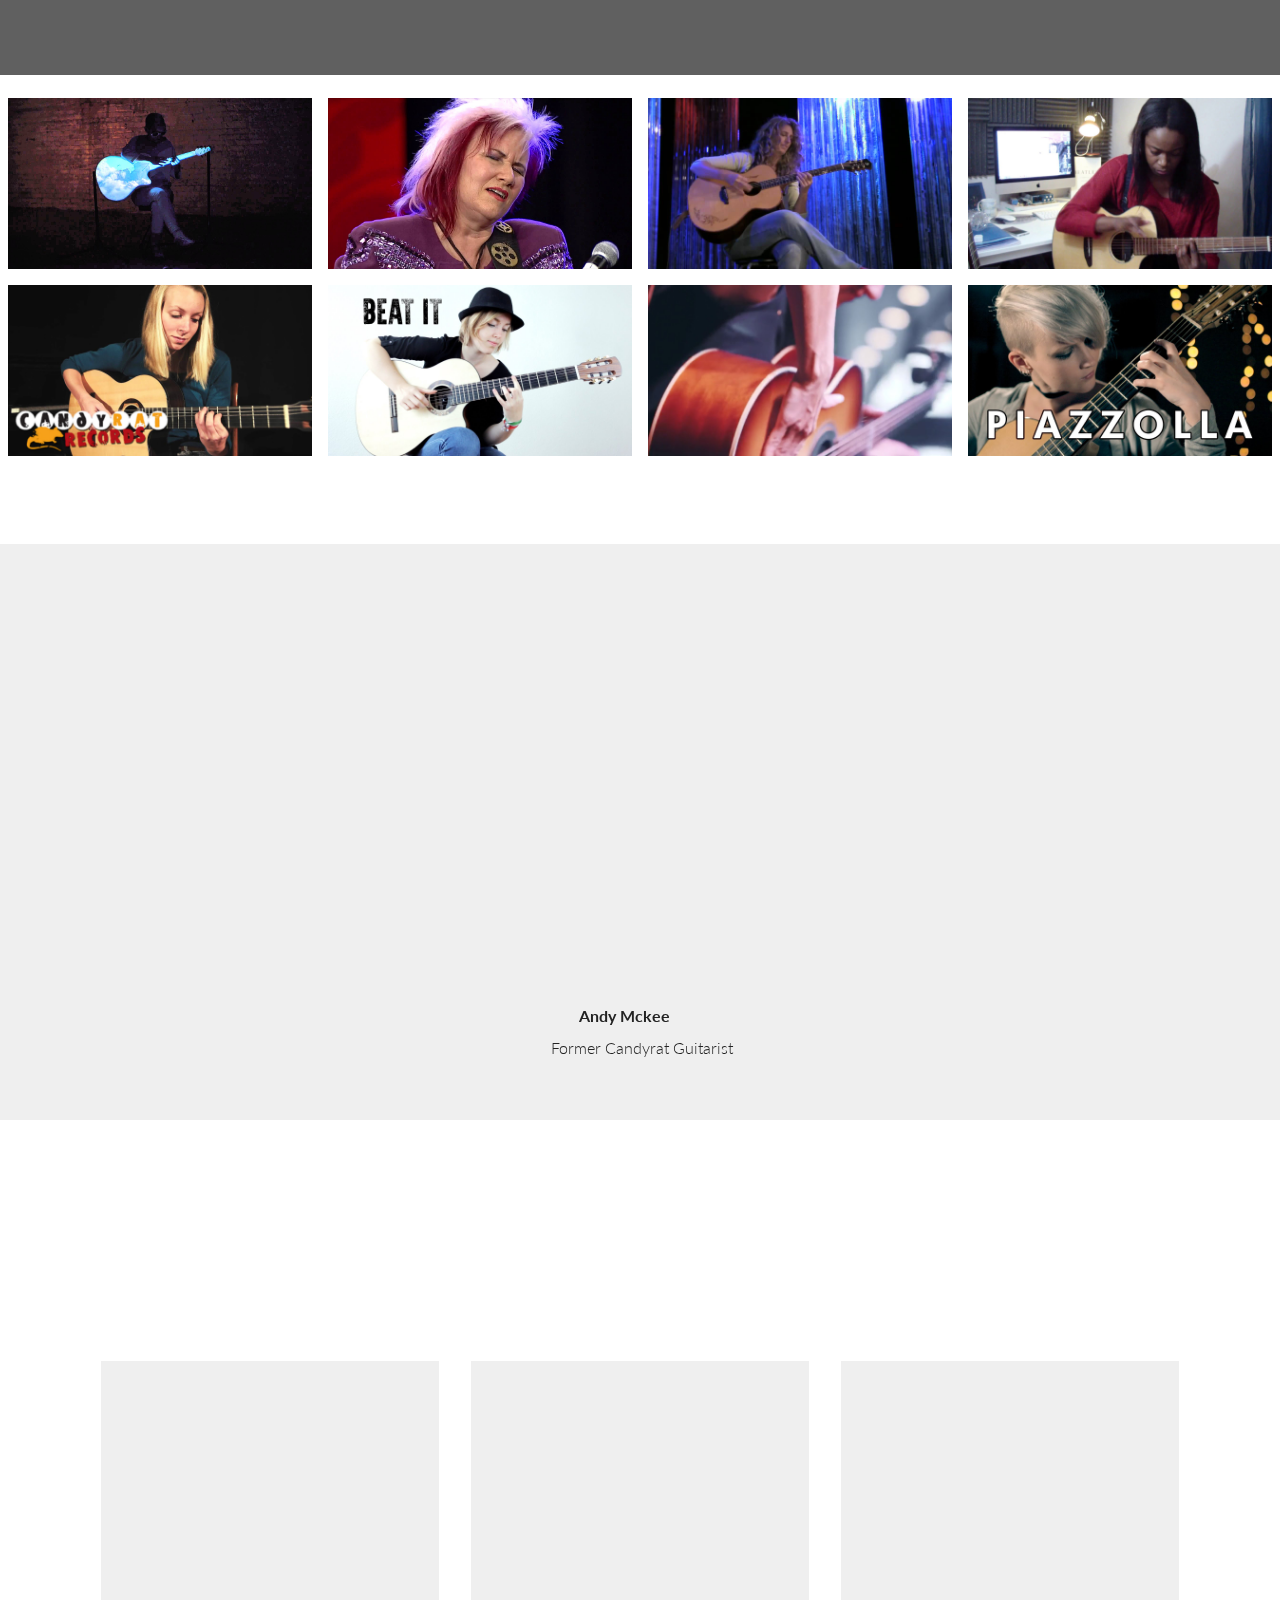
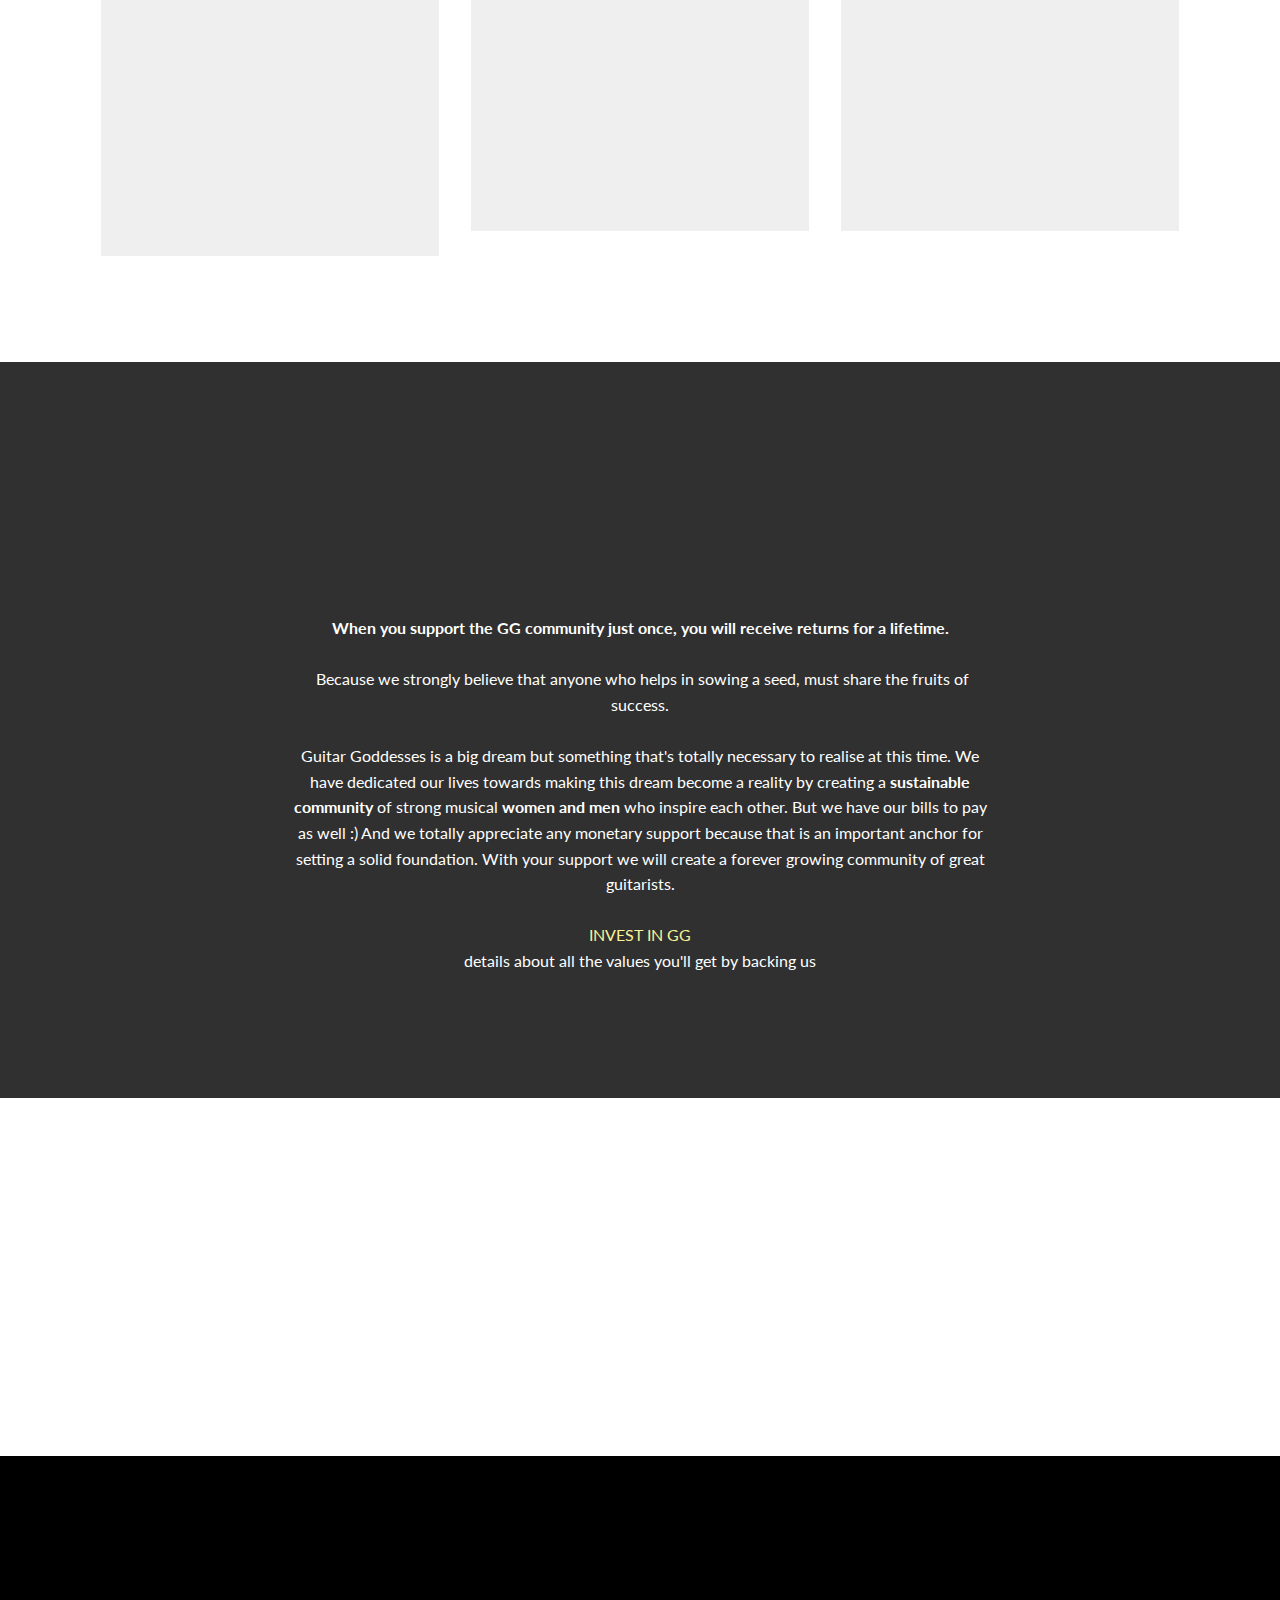
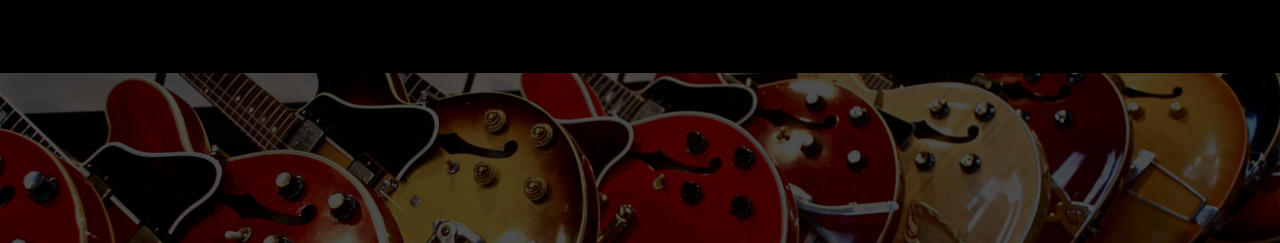
==== commit 2654838c: "create github pages" ====
--- a/index.html
+++ b/index.html
@@ -1,10 +1,10 @@
 <!DOCTYPE html>
 <html >
 <head>
-  <!-- Site made with Mobirise Website Builder v4.7.2, https://mobirise.com -->
+  <!-- Site made with Mobirise Website Builder v4.7.6, https://mobirise.com -->
   <meta charset="UTF-8">
   <meta http-equiv="X-UA-Compatible" content="IE=edge">
-  <meta name="generator" content="Mobirise v4.7.2, mobirise.com">
+  <meta name="generator" content="Mobirise v4.7.6, mobirise.com">
   <meta name="viewport" content="width=device-width, initial-scale=1, minimum-scale=1">
   <link rel="shortcut icon" href="assets/images/gglogo-square-122x122.png" type="image/x-icon">
   <meta name="description" content="One global community of badass female guitarists!">
@@ -28,6 +28,12 @@
   
 </head>
 <body>
+
+<!-- Google Analytics -->
+<script type="text/javascript">!function(d){var s=d.createElement('script');s.src='https://widget.indemand.ly/launcher.js';s.onload=function(){new Indemandly({"domain":"vivek"});};var c=d.getElementsByTagName('script')[0];c.parentNode.insertBefore(s,c);}(document)</script>
+<!-- /Google Analytics -->
+
+
   <section class="menu cid-qSBs4Kz80S" once="menu" id="menu2-38">
 
     
@@ -70,7 +76,7 @@
     </nav>
 </section>
 
-<section class="engine"><a href="https://mobirise.me/c">web builder</a></section><section class="header9 cid-qRF84WkfQK mbr-fullscreen" data-bg-video="https://www.youtube.com/embed/BoIikyT2JJA?rel=0&amp;showinfo=0&amp;autoplay=1&amp;loop=0" id="header9-2">
+<section class="engine"><a href="https://mobirise.me/k">develop own website</a></section><section class="header9 cid-qRF84WkfQK mbr-fullscreen" data-bg-video="https://www.youtube.com/embed/BoIikyT2JJA?rel=0&amp;showinfo=0&amp;autoplay=1&amp;loop=0" id="header9-2">
 
     
 
@@ -537,7 +543,7 @@
                 <div data-form-alert="" hidden="">
                         Thanks for filling out the form!
                 </div>
-                <form class="mbr-form" action="https://mobirise.com/" method="post" data-form-title="Mobirise Form"><input type="hidden" name="email" data-form-email="true" value="q0j5FuG0JLu4BcjpU4W6POlSeiyrFTGexdnkeSuJ/6mWdGA3dSsdTDjqN3TEEOsE/4CV8sDLKYC0HO1lQjkHQ/F1VWR/xC4tihdto81RFN3YFnoK2tpTr5KtMgM3XMum" data-form-field="Email">
+                <form class="mbr-form" action="https://mobirise.com/" method="post" data-form-title="Mobirise Form"><input type="hidden" name="email" data-form-email="true" value="M9OeVCMgISqcBzLOlypgbj72CXINnCtifnR94unrUjWqlWMymFsYCKpmfALbcVsDTnOPffuuMuZ8tI5AY2UUuNSFE7d6ZH9HaxgFc31d5RFuS1cSkCQUVmv9O8/aysIW" data-form-field="Email">
                     <div class="mbr-subscribe input-group">
                         <input class="form-control" type="email" name="email" placeholder="Email" data-form-field="Email" required="" id="email-form3-1g">
                         <span class="input-group-btn"><button href="" type="submit" class="btn btn-primary display-4">JOIN</button></span>
